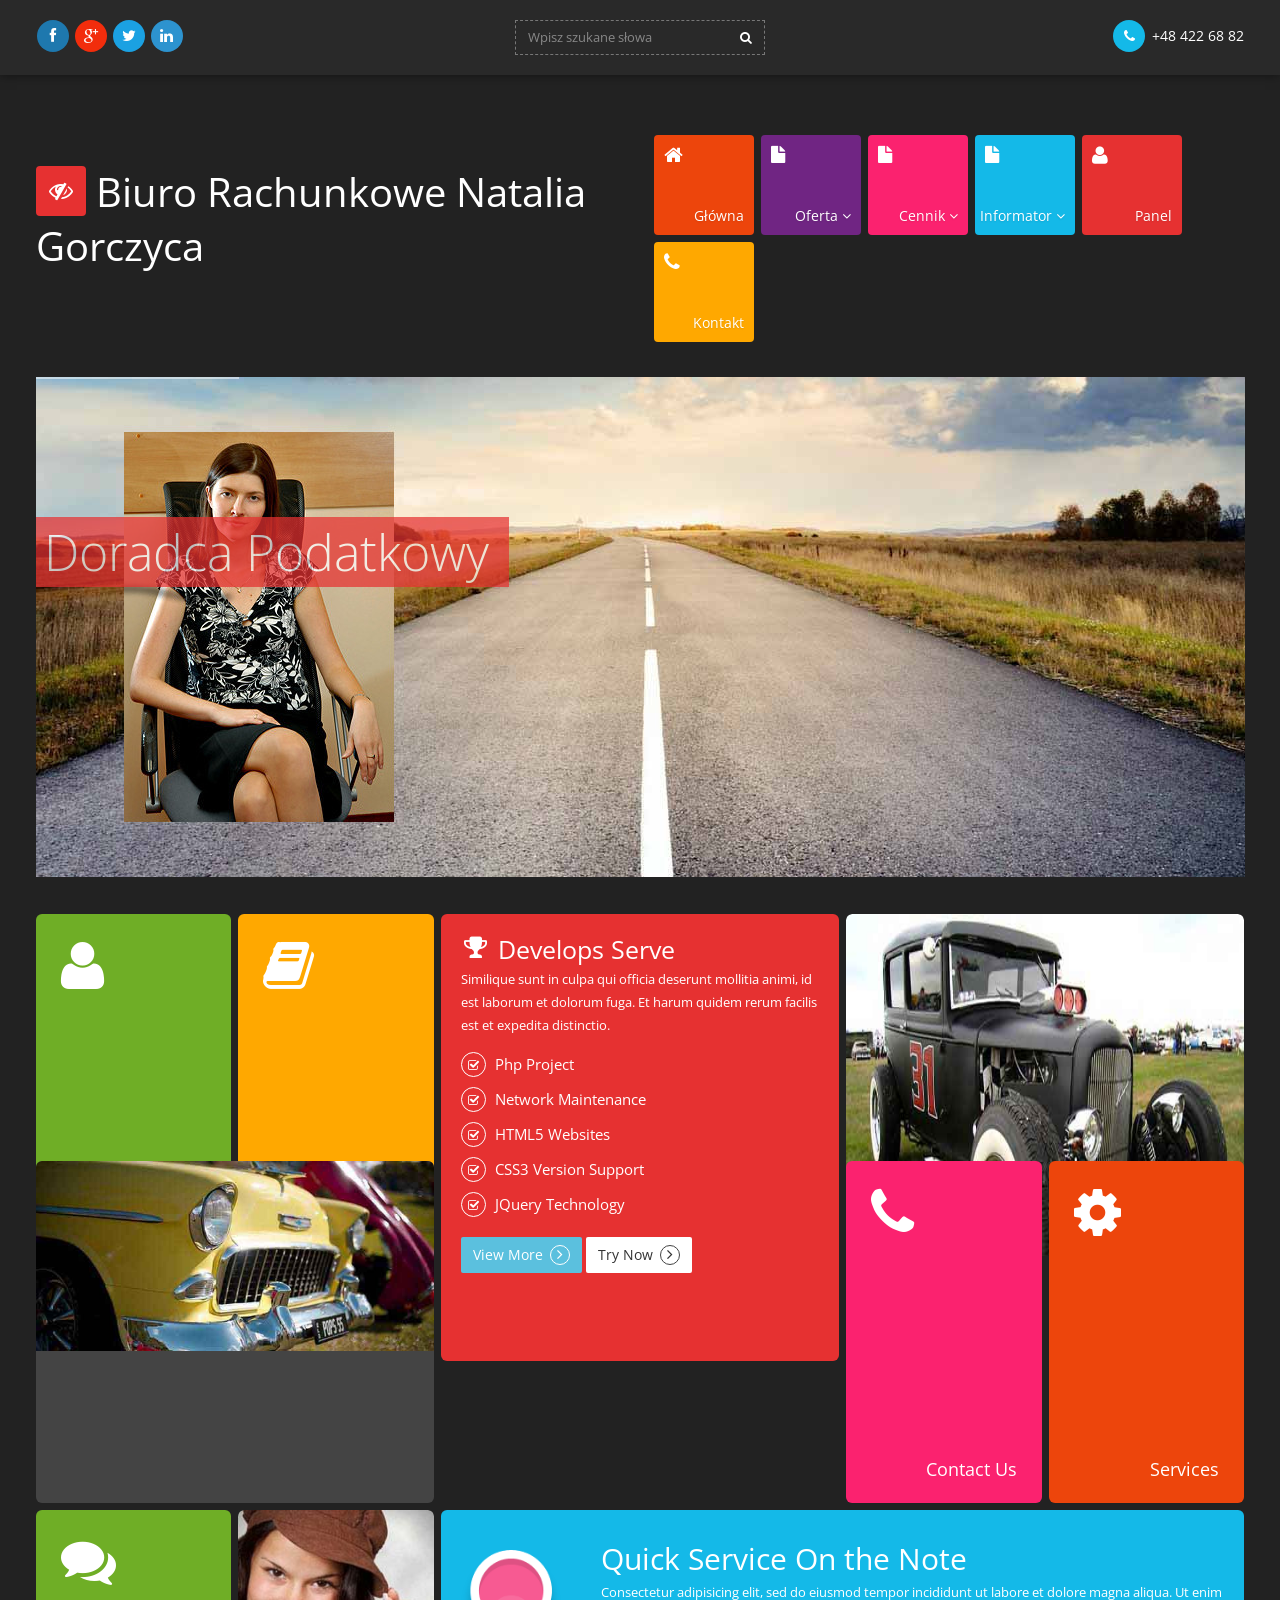
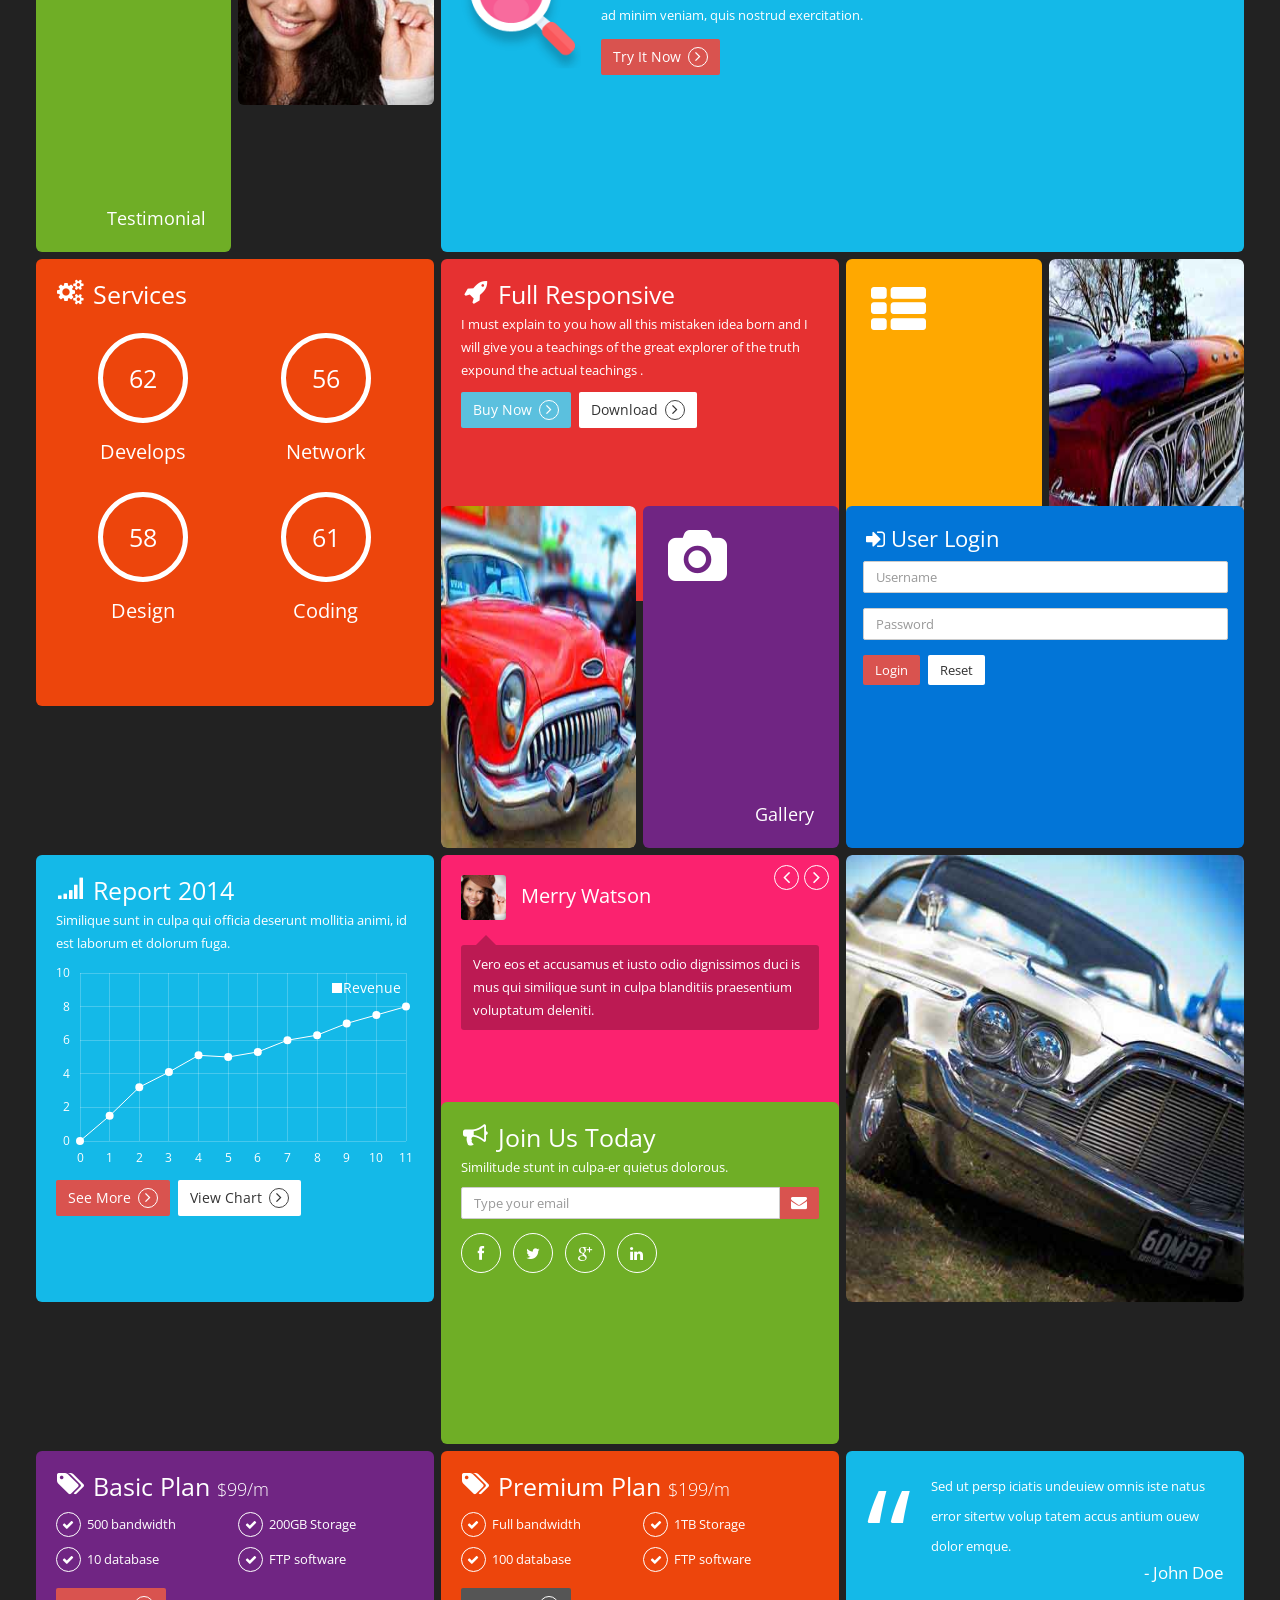
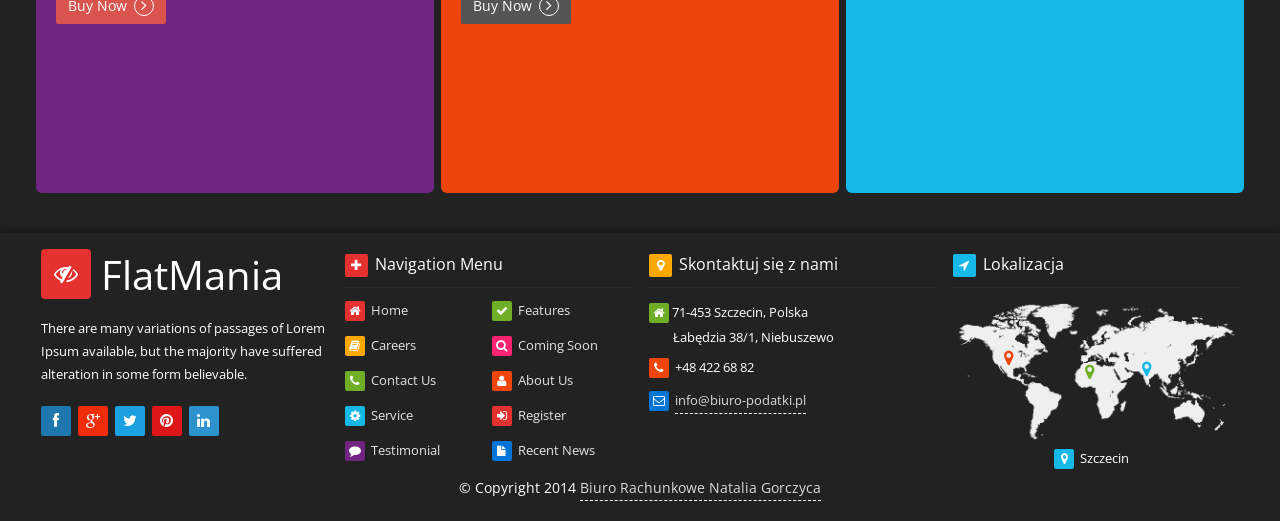
==== index.kazik-stary.html @ 7e6e6383 "Strona główna podejście II" ====
<!DOCTYPE html>
<html>
  <head>
    <!-- Title here -->
    <title>Biuro Rachunkowe Szczecin Natalia Gorczyca</title>

    <meta charset="utf-8" />

    <!-- Description, Keywords and Author -->
    <meta name="description" content="Your description">
    <meta name="keywords" content="Your,Keywords">
    <meta name="author" content="www.xemantic.com">

    <meta name="viewport" content="width=device-width, initial-scale=1.0">

    <!-- Styles -->
    <!-- Bootstrap CSS -->
    <link href="css/bootstrap.min.css" rel="stylesheet">
    <!-- Animate CSS -->
    <link href="css/animate.min.css" rel="stylesheet">
    <!-- SLIDER REVOLUTION 4.x CSS SETTINGS -->
    <link href="css/settings.css" rel="stylesheet">
    <!--[if IE ]><link rel="stylesheet" href="css/settings-ie8.css"><![endif]-->
    <!-- Portfolio CSS -->
    <link href="css/prettyPhoto.css" rel="stylesheet">
    <!-- Countdown CSS -->
    <link href="css/jquery.countdown.css" rel="stylesheet">
    <!-- Font awesome CSS -->
    <link href="css/font-awesome.min.css" rel="stylesheet">		
    <!-- Custom CSS -->
    <link href="css/style.css" rel="stylesheet">
    <!--[if IE]><link rel="stylesheet" href="css/ie-style.css"><![endif]-->
    
    <!-- Favicon -->
    <link rel="shortcut icon" href="#">
  </head>

  <body>
		
		<!-- Body Wrapper -->
		<div class="wrapper white">
		
			<!-- Header Start -->
			<div class="header">
				<!-- Header Information -->
				<div class="header-info">
					<div class="container">
						<div class="row">
							<div class="col-md-4 col-sm-4">
								<!-- Social Media -->
								<div class="social">
									<a href="#" class="facebook"><i class="fa fa-facebook"></i></a>
									<a href="#" class="google-plus"><i class="fa fa-google-plus"></i></a>
									<a href="#" class="twitter"><i class="fa fa-twitter"></i></a>
									<a href="#" class="linkedin"><i class="fa fa-linkedin"></i></a>
								</div>
							</div>
							<div class="col-md-4 col-sm-4">
								<!-- Search Box -->
								<div class="search">
									<form>
										<div class="input-group">
											<input type="text" class="form-control" placeholder="Wpisz szukane słowa">
											<span class="input-group-btn">
												<button class="btn" type="button"><i class="fa fa-search"></i></button>
											</span>
										</div>
									</form>
								</div>
							</div>
							<div class="col-md-4 col-sm-4">
								<!-- Contact Info -->
								<div class="contact-info">
									<span><i class="fa fa-phone br-lblue"></i> <strong>+48 422 68 82</strong></span>
								</div>
							</div>
						</div>
					</div>
				</div>
				<!-- Header Navigation -->
				<div class="header-navigation">
					<div class="container">
						<div class="row">
							<div class="col-md-6">
								<!-- Logo -->
								<div class="logo">
									<!-- Heading -->
									<h1><a href="index.html"><i class="fa fa-eye-slash br-red"></i> Biuro Rachunkowe Natalia Gorczyca</a></h1>
								</div>
							</div>
							<div class="col-md-6">
								<!-- Bootstrap Navbar -->
								<nav class="navbar navbar-default" role="navigation">
									<!-- Brand and toggle get grouped for better mobile display -->
									<div class="navbar-header">
										<button type="button" class="navbar-toggle br-orange" data-toggle="collapse" data-target="#bs-example-navbar-collapse-1">
											<span class="sr-only">Przełącz nawigację</span>
											<span class="icon-bar"></span>
											<span class="icon-bar"></span>
											<span class="icon-bar"></span>
										</button>
									</div>
									<!-- Collect the nav links, forms, and other content for toggling -->
									<div class="collapse navbar-collapse" id="bs-example-navbar-collapse-1">
										<ul class="nav navbar-nav navbar-right">
											<li>
												<a href="index.html" class="br-orange">
													<!-- Link Icon -->
													<i class="fa fa-home link-icon"></i>
													<!-- Link Title -->
													<span class="link-title">Główna</span>
												</a>
											</li>
											<li class="dropdown">
												<a href="#" class="dropdown-toggle br-purple" data-toggle="dropdown">
													<!-- Link Icon -->
													<i class="fa fa-file link-icon"></i>
													<!-- Link Title -->
													<span class="link-title">Oferta <b class="fa fa-angle-down"></b></span> 
												</a>
												<ul class="dropdown-menu dropdown-sm">
													<li>
														<div class="row">
															<div class="col-md-6">
																<div class="col-inner col-disable">
																	<h4 class="br-orange"><i class="fa fa-share heading-icon"></i> Suffered Inaltera</h4>
																	<p>There are many variations of box passages of Lorem Ipsum blackly available, but the majority have non suffered in alteration in some one form, by injected humour, or book randomised even slightly forms believable.</p>
																</div>
															</div>
															<div class="col-md-6">
																<div class="col-inner">
																	<ul class="list-unstyled">
																		<li><a href="error.html"><i class="fa fa-arrow-right dd-link-icon"></i> 404 Error</a></li>
																		<li><a href="coming-soon.html"><i class="fa fa-arrow-right dd-link-icon"></i> Coming Soon</a></li>
																		<li><a href="feature.html"><i class="fa fa-arrow-right dd-link-icon"></i> Features</a></li>
																		<li><a href="gallery.html"><i class="fa fa-arrow-right dd-link-icon"></i> Gallery</a></li>
																		<li><a href="login.html"><i class="fa fa-arrow-right dd-link-icon"></i> Login</a></li>
																		<li><a href="login.html"><i class="fa fa-arrow-right dd-link-icon"></i> Register</a></li>
																	</ul>
																</div>
															</div>
														</div>
													</li>
												</ul>
											</li>
											<li class="dropdown">
												<a href="#" class="dropdown-toggle br-pink" data-toggle="dropdown">
													<!-- Link Icon -->
													<i class="fa fa-file link-icon"></i>
													<!-- Link Title -->
													<span class="link-title">Cennik <b class="fa fa-angle-down"></b></span> 
												</a>
												<ul class="dropdown-menu dropdown-default">
													<li><a href="careers.html"><i class="fa fa-arrow-right dd-link-icon lblue"></i> Careers</a></li>
													<li><a href="faq.html"><i class="fa fa-arrow-right dd-link-icon lblue"></i> Faq</a></li>
													<li><a href="resume.html"><i class="fa fa-arrow-right dd-link-icon lblue"></i> Resume</a></li>
													<li><a href="landing-page.html"><i class="fa fa-arrow-right dd-link-icon lblue"></i> Landing Page</a></li>
													<li><a href="index-column.html"><i class="fa fa-arrow-right dd-link-icon lblue"></i> Column Index</a></li>
													<li><a href="service.html"><i class="fa fa-arrow-right dd-link-icon lblue"></i> Service</a></li>
													<li><a href="sitemap.html"><i class="fa fa-arrow-right dd-link-icon lblue"></i> Site Map</a></li>
													<li><a href="time-line.html"><i class="fa fa-arrow-right dd-link-icon lblue"></i> Time Line</a></li>
												</ul>
											</li>
											<li class="dropdown">
												<a href="#" class="dropdown-toggle br-lblue" data-toggle="dropdown">
													<!-- Link Icon -->
													<i class="fa fa-file link-icon"></i>
													<!-- Link Title -->
													<span class="link-title">Informator <b class="fa fa-angle-down"></b></span> 
												</a>
												<ul class="dropdown-menu dropdown-md">
													<li>
														<div class="row">
															<div class="col-md-4">
																<div class="col-inner col-disable">
																	<!-- Heading -->
																	<h4 class="br-green"><i class="fa fa-filter heading-icon"></i> Varsa Oukes</h4>
																	<!-- Paragraph -->
																	<p>At vero eos et accusamus et iusto odio dignissimos ducimus qui app blanditiis praesentium voluptatum deleniti atque corrupti quos pain dolores et quas molesti as excet pturi sint occaecati cupiditate non provident.</p>
																</div>
															</div>
															<div class="col-md-4">
																<div class="col-inner col-disable">
																	<!-- Heading -->
																	<h4 class="br-yellow"><i class="fa fa-ticket heading-icon"></i> Slightly Belie</h4>
																	<!-- Image -->
																	<img src="img/w2.jpg" class="img-responsive" alt="" />
																	<!-- Paragraph -->
																	<p>Lorem Ipsum available, but the cool majority have suffered altevable.</p>
																	<!-- View Next Button -->
																	<div class="view-button">
																		<a href="#" class="btn btn-danger btn-sm">View More <i class="fa fa-angle-right"></i></a>
																	</div>
																</div>
															</div>
															<div class="col-md-4">
																<div class="col-inner">
																	<ul class="list-unstyled">
																		<li><a href="blog.html"><i class="fa fa-arrow-right dd-link-icon"></i> Blog</a></li>
																		<li><a href="blog-single.html"><i class="fa fa-arrow-right dd-link-icon"></i> Single Blog</a></li>
																		<li><a href="portfolio.html"><i class="fa fa-arrow-right dd-link-icon"></i> Portfolio</a></li>
																		<li><a href="pricing.html"><i class="fa fa-arrow-right dd-link-icon"></i> Pricing</a></li>
																		<li><a href="product.html"><i class="fa fa-arrow-right dd-link-icon"></i> Products</a></li>
																		<li><a href="testimonial.html"><i class="fa fa-arrow-right dd-link-icon"></i> Testimonial</a></li>
																	</ul>
																</div>
															</div>
														</div>
													</li>
												</ul>
											</li>
											<li>
												<a href="aboutus.html" class="br-red">
													<!-- Link Icon -->
													<i class="fa fa-user link-icon"></i>
													<!-- Link Title -->
													<span class="link-title">Panel</span>
												</a>
											</li>
											<li>
												<a href="contact.html" class="br-yellow">
													<!-- Link Icon -->
													<i class="fa fa-phone link-icon"></i>
													<!-- Link Title -->
													<span class="link-title">Kontakt</span>
												</a>
											</li>
										</ul>
									</div><!-- /.navbar-collapse -->
								</nav>
							</div>
						</div>
					</div>
				</div>
			</div>
			<!-- Header End -->
			
			<!-- Slider Start -->
			
			<div class="container">
				<!--
				#################################
					- THEMEPUNCH BANNER -
				#################################
				-->
				<div class="tp-banner-container">
					<div class="tp-banner" >
						<ul>
							<!-- SLIDE  -->
							<li data-transition="zoomout" data-slotamount="7" data-masterspeed="1000" >
								<!-- MAIN IMAGE -->
								<img src="img/slider/slide1a.jpg"  alt="darkblurbg"  data-bgfit="cover" data-bgposition="left top" data-bgrepeat="no-repeat">
								<!-- LAYERS -->
								<!-- LAYERS NR. 1 // -->
								<div class="tp-caption lfl largegreenbg br-red"
									data-x="50"
									data-y="140"
									data-speed="1500"
									data-start="1200"
									data-easing="Power4.easeOut"
									data-endspeed="300"
									data-endeasing="Linear.easeNone"
									data-captionhidden="off">Doradca Podatkowy
								</div>	
								<!-- LAYERS NR. 2 -->
								<div class="tp-caption skewfromleft medium_text paragraph"
									data-x="50"
									data-y="240"
									data-speed="800"
									data-start="1800"
									data-easing="Power4.easeOut"
									data-endspeed="400"
									data-endeasing="Power4.easeOut"
									data-captionhidden="off">
                                  Witam! Nazywam się Natalia Gorczyca i jestem<br />
                                  właścicielką kancelarii. Zapraszam do<br />
                                  zapoznania się z naszymi usługami.
								</div>
								<!-- LAYERS NR. 3 // Slide Button -->
								<div class="tp-caption sfb"
									data-x="50"
									data-y="350"
									data-speed="1500"
									data-start="2600"
									data-easing="Power4.easeOut"
									data-endspeed="300"
									data-endeasing="Linear.easeNone"
									data-captionhidden="off"><a href="#" class="btn btn-info btn-lg btn-circle">Więcej <i class="fa fa-angle-right"></i></a>
								</div>
								<!-- LAYERS NR. 1 // Logo Image -->
								<div class="tp-caption skewfromright"
									data-x="600"
									data-y="bottom"
									data-speed="800"
									data-start="3600"
									data-easing="Power4.easeOut"
									data-endspeed="400"
									data-endeasing="Power4.easeOut"
									data-captionhidden="off"><img src="img/slider/s21.png" class="img-responsive" alt="" />
								</div>
							</li>
							<!-- SLIDE  -->
							<li data-transition="zoomout" data-slotamount="7" data-masterspeed="1500" >
								<!-- MAIN IMAGE -->
								<img src="img/slider/slide2.jpg"  alt="slidebg1"  data-bgfit="cover" data-bgposition="left top" data-bgrepeat="no-repeat">
								<!-- LAYERS -->
								<!-- LAYERS NR. 1 // Logo Image -->
								<div class="tp-caption lfl"
									data-x="130"
									data-y="center"
									data-speed="1500"
									data-start="1200"
									data-easing="Power4.easeOut"
									data-endspeed="300"
									data-endeasing="Linear.easeNone"
									data-captionhidden="off"><img src="img/slider/logo.png" class="img-responsive" alt="" />
								</div>
								<!-- LAYERS NR. 2 -->
								<div class="tp-caption lfr thinheadline_dark"
									data-x="500"
									data-y="120"
									data-speed="1500"
									data-start="2000"
									data-easing="Power4.easeOut"
									data-endspeed="300"
									data-endeasing="Linear.easeNone"
									data-captionhidden="off">Welcome To
								</div>
								<!-- LAYERS NR. 2.1 -->
								<div class="tp-caption lfr very_large_text"
									data-x="500"
									data-y="150"
									data-speed="1500"
									data-start="2300"
									data-easing="Power4.easeOut"
									data-endspeed="300"
									data-endeasing="Linear.easeNone"
									data-captionhidden="off">FlatMania
								</div>
								<!-- LAYERS NR. 3 -->
								<div class="tp-caption lfr medium_text paragraph"
									data-x="500"
									data-y="220"
									data-speed="1500"
									data-start="3000"
									data-easing="Power4.easeOut"
									data-endspeed="300"
									data-endeasing="Linear.easeNone"
									data-captionhidden="off">The Boxes Style Theme
								</div>
								<!-- LAYERS NR. 4 // Slide Button -->
								<div class="tp-caption lfr medium_text paragraph"
									data-x="500"
									data-y="250"
									data-speed="1500"
									data-start="3400"
									data-easing="Power4.easeOut"
									data-endspeed="300"
									data-endeasing="Linear.easeNone"
									data-captionhidden="off">You can customize the CSS <br />of your webpage.
								</div>
								<!-- LAYERS NR. 4.1 // Slide Button -->
								<div class="tp-caption sfb"
									data-x="500"
									data-y="325"
									data-speed="1500"
									data-start="4200"
									data-easing="Power4.easeOut"
									data-endspeed="300"
									data-endeasing="Linear.easeNone"
									data-captionhidden="off"><a href="#" class="btn btn-info btn-lg btn-circle">Download Now <i class="fa fa-angle-right"></i></a>
								</div>
							</li>
							<!-- SLIDE  -->
							<li data-transition="zoomout" data-slotamount="7" data-masterspeed="1500" >
								<!-- MAIN IMAGE -->
								<img src="img/slider/slide3.jpg"  alt="slidebg1"  data-bgfit="cover" data-bgposition="left top" data-bgrepeat="no-repeat">
								<!-- LAYERS NR. 1 -->
								<div class="tp-caption lfl"
									data-x="100"
									data-y="130"
									data-speed="800"
									data-start="1500"
									data-easing="Power4.easeOut"
									data-endspeed="300"
									data-endeasing="Linear.easeNone"
									data-captionhidden="off"><img src="img/slider/s31.png" class="img-responsive" alt="" />
								</div>
								<!-- LAYERS NR. 2 -->
								<div class="tp-caption lfl"
									data-x="0"
									data-y="252"
									data-speed="800"
									data-start="2100"
									data-easing="Power4.easeOut"
									data-endspeed="300"
									data-endeasing="Linear.easeNone"
									data-captionhidden="off"><img src="img/slider/s32.png" class="img-responsive" alt="" />
								</div>
								<!-- LAYERS NR. 3 -->
								<div class="tp-caption lfl"
									data-x="350"
									data-y="290"
									data-speed="800"
									data-start="2700"
									data-easing="Power4.easeOut"
									data-endspeed="300"
									data-endeasing="Linear.easeNone"
									data-captionhidden="off"><img src="img/slider/s33.png" class="img-responsive" alt="" />
								</div>
								<!-- LAYERS NR. 4 -->
								<div class="tp-caption lfl"
									data-x="250"
									data-y="309"
									data-speed="800"
									data-start="3300"
									data-easing="Power4.easeOut"
									data-endspeed="300"
									data-endeasing="Linear.easeNone"
									data-captionhidden="off"><img src="img/slider/s34.png" class="img-responsive" alt="" />
								</div>
								<!-- LAYERS NR. 5 // -->
								<div class="tp-caption lfr largegreenbg br-orange"
									data-x="right"
									data-hoffset="-10"
									data-y="140"
									data-speed="1500"
									data-start="4000"
									data-easing="Power4.easeOut"
									data-endspeed="300"
									data-endeasing="Linear.easeNone"
									data-captionhidden="off">Full Responsive
								</div>	
								<!-- LAYERS NR. 6 // -->
								<div class="tp-caption lfr modern_big_redbg br-green"
									data-x="right"
									data-hoffset="-10"
									data-y="220"
									data-speed="1500"
									data-start="4300"
									data-easing="Power4.easeOut"
									data-endspeed="300"
									data-endeasing="Linear.easeNone"
									data-captionhidden="off">Desktop
								</div>	
								<!-- LAYERS NR. 7 // -->
								<div class="tp-caption lfr modern_big_redbg br-yellow"
									data-x="right"
									data-hoffset="-10"
									data-y="270"
									data-speed="1500"
									data-start="4600"
									data-easing="Power4.easeOut"
									data-endspeed="300"
									data-endeasing="Linear.easeNone"
									data-captionhidden="off">Laptop & Tablet
								</div>
								<!-- LAYERS NR. 8 // -->
								<div class="tp-caption lfr modern_big_redbg br-blue"
									data-x="right"
									data-hoffset="-10"
									data-y="320"
									data-speed="1500"
									data-start="4900"
									data-easing="Power4.easeOut"
									data-endspeed="300"
									data-endeasing="Linear.easeNone"
									data-captionhidden="off">Smartphone & i-pad
								</div>
								<!-- LAYERS NR. 9 // -->
								<div class="tp-caption lfr modern_big_redbg br-purple"
									data-x="right"
									data-hoffset="-10"
									data-y="370"
									data-speed="1500"
									data-start="5200"
									data-easing="Power4.easeOut"
									data-endspeed="300"
									data-endeasing="Linear.easeNone"
									data-captionhidden="off">Mobile Phone
								</div>
							</li>
						</ul>
					</div>
				</div>
			</div>
			
			<!-- Slider End -->
			
			<!-- Box Wrapper -->
			<div class="box-wrapper">
				<div class="container">
					<!-- Box First Row -->
					<div class="row">
						<div class="col-md-4 col-sm-6">
							<div class="row">
								<div class="col-md-6 col-sm-6 col-xs-6">
									<!-- Box Outer Layer [ Box 1 ] -->
									<div class="box box-md br-green animated">
										<!-- Box Hover Effect -->
										<div class="box-hover box-hover-black">
											<!-- Hover Icon -->
											<span class="hover-icon">GO</span>
										</div>
										<!-- Box Link -->
										<a href="aboutus.html">
											<!-- Box Link Content -->
											<div class="box-content navigation">
												<!-- Box Icon -->
												<i class="fa fa-user"></i>
												<!-- Box Title -->
												<span class="box-title">About Us</span>
											</div>
										</a>
									</div>	
								</div>
								<div class="col-md-6 col-sm-6 col-xs-6">
									<!-- Box Outer Layer [ Box 2 ] -->
									<div class="box box-md br-yellow animated">
										<!-- Box Hover Effect -->
										<div class="box-hover box-hover-black">
											<!-- Hover Icon -->
											<span class="hover-icon">GO</span>
										</div>
										<!-- Box Link -->
										<a href="careers.html">
											<!-- Box Link Content -->
											<div class="box-content navigation">
												<!-- Box Icon -->
												<i class="fa fa-book"></i>
												<!-- Box Title -->
												<span class="box-title">Careers</span>
											</div>
										</a>
									</div>	
								</div>
							</div>
						</div>
						<div class="col-md-4 col-sm-6">
							<!-- Box Outer Layer [ Box 3 ] -->
							<div class="box box-lg br-red animated">
								<div class="box-content box-service box-default">
									<!-- Heading -->
									<h4><i class="fa fa-trophy"></i> Develops Serve</h4>
									<!-- Paragraph -->
									<p>Similique sunt in culpa qui officia deserunt mollitia animi, id est laborum et dolorum fuga. Et harum quidem rerum facilis est et expedita distinctio.</p>
									<!-- Box Service List -->
									<ul class="list-unstyled">
										<li><i class="fa fa-check-square-o"></i> Php Project</li>
										<li><i class="fa fa-check-square-o"></i> Network Maintenance</li>
										<li><i class="fa fa-check-square-o"></i> HTML5 Websites</li>
										<li><i class="fa fa-check-square-o"></i> CSS3 Version Support</li>
										<li><i class="fa fa-check-square-o"></i> JQuery Technology</li>
									</ul>
									<!-- View Button -->
									<div class="view-button">
										<a href="service.html" class="btn btn-info">View More <i class="fa fa-angle-right"></i></a>
									</div>
									<div class="view-button">
										<a href="#" class="btn btn-default">Try Now <i class="fa fa-angle-right"></i></a>
									</div>
								</div>
							</div>
						</div>
						<div class="col-md-4 col-sm-6">
							<!-- Box Outer Layer [ Box 4 ] -->
							<div class="box box-md pull-up-sm animated">
								<div class="box-content box-gallery padd-zero">
									<div class="img-details box-hover-black">
										<!-- Heading -->
										<h3>Old Fashion Car With Latest Engine</h3>
										<!-- Paragraph -->
										<p>On the other hand, we denounce with righteous in our power of choice isded and foresee the pain and trouble that are bound to ensue.</p>
										<!-- View Next Button -->
										<div class="view-button">
											<a href="portfolio.html" class="btn btn-danger">View More <i class="fa fa-angle-right"></i></a>
										</div>
									</div>
									<!-- Image -->
									<img src="img/nav1.jpg" class="img-responsive box-gallery-img" alt="" />
								</div>
							</div>
						</div>
					</div>
					<!-- Box Second Row -->
					<div class="row">
						<div class="col-md-4 col-sm-6">
							<!-- Box Outer Layer [ Box 5 ] -->
							<div class="box box-md br-black pull-up animated">
								<div class="pics" id="box-slider-one">
									<!-- Images -->
									<img src="img/w1.jpg" class="img-responsive" alt="" />
									<img src="img/w2.jpg" class="img-responsive" alt="" />
									<img src="img/w3.jpg" class="img-responsive" alt="" />
								</div>
							</div>
						</div>
						<!-- Offset for column gap -->
						<div class="col-md-4 col-sm-6 col-md-offset-4">
							<div class="row">
								<div class="col-md-6 col-sm-6 col-xs-6">
								<!-- Box Outer Layer [ Box 6 ] -->
									<div class="box box-md br-pink pull-up animated">
										<!-- Box Hover Effect -->
										<div class="box-hover box-hover-black">
											<!-- Hover Icon -->
											<span class="hover-icon">GO</span>
										</div>
										<!-- Box Link -->
										<a href="contact.html">
											<!-- Box Link Content -->
											<div class="box-content navigation">
												<!-- Box Icon -->
												<i class="fa fa-phone"></i>
												<!-- Box Title -->
												<span class="box-title">Contact Us</span>
											</div>
										</a>
									</div>
								</div>
								<div class="col-md-6 col-sm-6 col-xs-6">
								<!-- Box Outer Layer [ Box 7 ] -->
									<div class="box box-md br-orange pull-up animated">
										<!-- Box Hover Effect -->
										<div class="box-hover box-hover-black">
											<!-- Hover Icon -->
											<span class="hover-icon">GO</span>
										</div>
										<!-- Box Link -->
										<a href="service.html">
											<!-- Box Link Content -->
											<div class="box-content navigation">
												<!-- Box Icon -->
												<i class="fa fa-gear"></i>
												<!-- Box Title -->
												<span class="box-title">Services</span>
											</div>
										</a>
									</div>
								</div>
							</div>
						</div>
					</div>
					<!-- Box Third Row -->
					<div class="row">
						<div class="col-md-4 col-sm-6">
							<div class="row">
								<div class="col-md-6 col-sm-6 col-xs-6">
									<!-- Box Outer Layer [ Box 8 ] -->
									<div class="box box-md br-green animated">
										<!-- Box Hover Effect -->
										<div class="box-hover box-hover-black">
											<!-- Hover Icon -->
											<span class="hover-icon">GO</span>
										</div>
										<!-- Box Link -->
										<a href="testimonial.html">
											<!-- Box Link Content -->
											<div class="box-content navigation">
												<!-- Box Icon -->
												<i class="fa fa-comments"></i>
												<!-- Box Title -->
												<span class="box-title">Testimonial</span>
											</div>
										</a>
									</div>
								</div>
								<div class="col-md-6 col-sm-6 col-xs-6">
									<!-- Box Outer Layer [ Box 9 ] -->
									<div class="box box-md animated">
										<div class="box-content slide-up slide-down padd-zero box-team">
											<!-- Image -->
											<img src="img/user.jpg" class="img-responsive box-team-img" alt="" />
											<!-- Team Details -->
											<div class="box-team-details movetoup box-hover-black">
												<!-- Heading -->
												<h4>Merry Watson</h4>
												<span>PHP Developer</span>
												<!-- Social Media -->
												<div class="social">
													<a href="#" class="my-tooltip" title="" data-placement="top" data-original-title="facebook"><i class="fa fa-facebook"></i></a>
													<a href="#" class="my-tooltip" title="" data-placement="top" data-original-title="twitter"><i class="fa fa-twitter"></i></a>
													<a href="#" class="my-tooltip" title="" data-placement="top" data-original-title="google-plus"><i class="fa fa-google-plus"></i></a>
													<a href="#" class="my-tooltip" title="" data-placement="top" data-original-title="linkedin"><i class="fa fa-linkedin"></i></a>
												</div>
											</div>
										</div>
									</div>
								</div>
							</div>
						</div>
						<div class="col-md-8 col-sm-6">
							<!-- Box Outer Layer [ Box 10 ] -->
							<div class="box box-md br-lblue animated">
								<!-- Box CTA Block -->
								<div class="box-content box-cta">
									<!-- Flat Icon -->
									<img src="img/flat-icon/fi1.png" class="img-responsive" alt="" />
									<!-- Box CTA Info -->
									<div class="box-cta-info">
										<h4>Quick Service On the Note</h4>
										<p class="col-disable">Consectetur adipisicing elit, sed do eiusmod tempor incididunt ut labore et dolore magna aliqua. Ut enim ad minim veniam, quis nostrud exercitation.</p>
										<!-- View Next Button -->
										<div class="view-button">
											<a href="#" class="btn btn-danger">Try It Now <i class="fa fa-angle-right"></i></a>
										</div>
									</div>
									<div class="clearfix"></div>
								</div>
							</div>
						</div>
					</div>
					<!-- Box Fourth Row -->
					<div class="row">
						<div class="col-md-4 col-sm-6">
							<!-- Box Outer Layer [ Box 11 ] -->
							<div class="box box-lg br-orange animated">
								<div class="box-content box-service-counter box-default">
									<!-- Heading -->
									<h4><i class="fa fa-gears"></i> Services</h4>
									<div class="row">
										<div class="col-md-6 col-sm-6 col-xs-6">
											<!-- Service Counter Item -->
											<div class="service-item">
												<!-- Counter Number -->
												<span class="s-counter" data-from="0" data-to="195" data-speed="2500" data-refresh-interval="100"></span>
												<!-- Heading -->
												<h3>Develops</h3>
											</div>
										</div>
										<div class="col-md-6 col-sm-6 col-xs-6">
											<!-- Service Counter Item -->
											<div class="service-item">
												<!-- Counter Number -->
												<span class="s-counter" data-from="0" data-to="175" data-speed="2500" data-refresh-interval="100"></span>
												<!-- Heading -->
												<h3>Network</h3>
											</div>
										</div>
										<div class="col-md-6 col-sm-6 col-xs-6">
											<!-- Service Counter Item -->
											<div class="service-item">
												<!-- Counter Number -->
												<span class="s-counter" data-from="0" data-to="180" data-speed="2500" data-refresh-interval="100"></span>
												<!-- Heading -->
												<h3>Design</h3>
											</div>
										</div>
										<div class="col-md-6 col-sm-6 col-xs-6">
											<!-- Service Counter Item -->
											<div class="service-item">
												<!-- Counter Number -->
												<span class="s-counter" data-from="0" data-to="190" data-speed="2500" data-refresh-interval="100"></span>
												<!-- Heading -->
												<h3>Coding</h3>
											</div>
										</div>
									</div>
								</div>
							</div>
						</div>
						<div class="col-md-4 col-sm-6">
							<!-- Box Outer Layer [ Box 14 ] -->
							<div class="box box-md br-red animated">
								<div class="box-content box-feature box-default">
									<!-- Heading -->
									<h4><i class="fa fa-rocket"></i> Full Responsive</h4>
									<!-- Paragraph -->
									<p>I must explain to you how all this mistaken idea born and I will give you a teachings of the great explorer of the truth expound the actual teachings .</p>
									<!-- View Next Button -->
									<div class="view-button">
										<a href="#" class="btn btn-info">Buy Now <i class="fa fa-angle-right"></i></a>&nbsp;
										<a href="#" class="btn btn-default">Download <i class="fa fa-angle-right"></i></a>
									</div>
								</div>
							</div>
						</div>
						<div class="col-md-4 col-sm-6">
							<div class="row">
								<div class="col-md-6 col-sm-6 col-xs-6">
									<!-- Box Outer Layer [ Box 13 ] -->
									<div class="box box-md br-yellow animated">
										<!-- Box Hover Effect -->
										<div class="box-hover box-hover-black">
											<!-- Hover Icon -->
											<span class="hover-icon">GO</span>
										</div>
										<!-- Box Link -->
										<a href="pricing.html">
											<!-- Box Link Content -->
											<div class="box-content navigation">
												<!-- Box Icon -->
												<i class="fa fa-th-list"></i>
												<!-- Box Title -->
												<span class="box-title">Pricing</span>
											</div>
										</a>
									</div>
								</div>
								<div class="col-md-6 col-sm-6 col-xs-6">
									<!-- Box Outer Layer [ Box 12 ] -->
									<div class="box box-md animated">
										<div class="box-content slide-up box-gallery padd-zero">
											<!-- Image -->
											<img src="img/c1.jpg" class="img-responsive box-gallery-img" alt="" />
											<!-- Image Gallery Caption -->
											<div class="image-gallery-caption movetoup box-hover-black">
												<!-- Image Title / Heading -->
												<h4>FORD MUSTANG</h4>
											</div>
										</div>
									</div>
								</div>
							</div>
						</div>
					</div>
					<!-- Box Fifth Row -->
					<div class="row">
						<div class="col-md-4 col-sm-6 col-md-offset-4">
							<div class="row">
								<div class="col-md-6 col-sm-6 col-xs-6">
									<!-- Box Outer Layer [ Box 16 ] -->
									<div class="box box-md pull-up animated">
										<div class="box-content slide-down box-gallery padd-zero">
											<!-- Image -->
											<img src="img/c2.jpg" class="img-responsive box-gallery-img" alt="" />
											<!-- Image Gallery Caption -->
											<div class="image-gallery-caption movetodown box-hover-black">
												<!-- Image Title / Heading -->
												<h4>MWE MERCIDES</h4>
											</div>
										</div>
									</div>
								</div>
								<div class="col-md-6 col-sm-6 col-xs-6">
									<!-- Box Outer Layer [ Box 17 ] -->
									<div class="box box-md br-purple pull-up animated">
										<!-- Box Hover Effect -->
										<div class="box-hover box-hover-black">
											<!-- Hover Icon -->
											<span class="hover-icon">GO</span>
										</div>
										<!-- Box Link -->
										<a href="gallery.html">
											<!-- Box Link Content -->
											<div class="box-content navigation">
												<!-- Box Icon -->
												<i class="fa fa-camera"></i>
												<!-- Box Title -->
												<span class="box-title">Gallery</span>
											</div>
										</a>
									</div>
								</div>
							</div>
						</div>
						<div class="col-md-4 col-sm-6">
							<!-- Box Outer Layer [ Box 15 ] -->
							<div class="box box-md br-blue pull-up animated">
								<div class="box-content box-login">
									<!-- Heading -->
									<h4><i class="fa fa-sign-in"></i> User Login</h4>
									<!-- Sign in Form Start -->
									<form class="form-horizontal" role="form">
										<div class="form-group">
											<input type="text" class="form-control" id="username" placeholder="Username">
										</div>
										<div class="form-group">
											<input type="password" class="form-control" id="password" placeholder="Password">
										</div>
										<div class="form-group">
											<button type="submit" class="btn btn-danger">Login</button>&nbsp;
											<button type="reset" class="btn btn-default">Reset</button>
										</div>
									</form>
								</div>
							</div>
						</div>
					</div>
					<!-- Box Sixth Row -->
					<div class="row">
						<div class="col-md-4 col-sm-6">
							<!-- Box Outer Layer [ Box 18 ] -->
							<div class="box box-lg br-lblue animated">
								<div class="box-content box-chart box-default">
									<!-- Heading -->
									<h4><i class="fa fa-signal"></i> Report 2014</h4>
									<!-- Paragraph -->
									<p>Similique sunt in culpa qui officia deserunt mollitia animi, id est laborum et dolorum fuga.</p>
									<!-- Plot Chart -->
									<div class="plot-chart"></div>
									<!-- View Next Button -->
									<div class="view-button">
										<a href="feature.html" class="btn btn-danger">See More <i class="fa fa-angle-right"></i></a>
									</div>
									<div class="view-button">
										<a href="feature.html" class="btn btn-default">View Chart <i class="fa fa-angle-right"></i></a>
									</div>
								</div>
							</div>
						</div>
						<div class="col-md-4 col-sm-6">
							<!-- Box Outer Layer [ Box 19 ] -->
							<div class="box box-md br-pink animated">
								<div class="box-content padd-zero box-testimonial">
									<div id="carousel-example-generic-testimonial" class="carousel testimonial slide" data-ride="carousel">

										<!-- Wrapper for slides -->
										<div class="carousel-inner">
											<div class="item active">
												<img src="img/transparent-md.png" class="img-responsive item-back" alt="" />
												<div class="carousel-caption">
													<!-- Image -->
													<!-- Heading -->
													<h3><img src="img/user.jpg" class="img-responsive" alt="" />Merry Watson</h3>
													<blockquote>
														<p>Vero eos et accusamus et iusto odio dignissimos duci is mus qui similique sunt in culpa blanditiis praesentium voluptatum deleniti.</p>
													</blockquote>
												</div>
											</div>
											<div class="item">
												<img src="img/transparent-md.png" class="img-responsive item-back" alt="" />
												<div class="carousel-caption">
													<!-- Image -->
													<!-- Heading -->
													<h3><img src="img/user.jpg" class="img-responsive" alt="" />Jonny Walker</h3>
													<blockquote>
														<p>Vero eos et accusamus et iusto odio dignissimos duci is mus qui similique sunt in culpa blanditiis praesentium voluptatum deleniti.</p>
													</blockquote>
												</div>
											</div>
											<div class="item">
												<img src="img/transparent-md.png" class="img-responsive item-back" alt="" />
												<div class="carousel-caption">
													<!-- Image -->
													<!-- Heading -->
													<h3><img src="img/user.jpg" class="img-responsive" alt="" />Den Perkily</h3>
													<blockquote>
														<p>Vero eos et accusamus et iusto odio dignissimos duci is mus qui similique sunt in culpa blanditiis praesentium voluptatum deleniti.</p>
													</blockquote>
												</div>
											</div>
										</div>

										<!-- Controls -->	
										<a class="left c-control" href="#carousel-example-generic-testimonial" data-slide="prev">
											<span class="fa fa-angle-left"></span>
										</a>
										<a class="right c-control" href="#carousel-example-generic-testimonial" data-slide="next">
											<span class="fa fa-angle-right"></span>
										</a>
									</div>
								</div>
							</div>
						</div>
						<div class="col-md-4 col-sm-6">
							<!-- Box Outer Layer [ Box 20 ] -->
							<div class="box box-lg animated">
								<div class="box-content slide-up box-gallery padd-zero">
									<!-- Image -->
									<img src="img/c3.jpg" class="img-responsive box-gallery-img" alt="" />
									<!-- Image Gallery Caption -->
									<div class="image-gallery-caption movetoup box-hover-black">
										<!-- Image Title / Heading -->
										<h4>Golden Kodak</h4>
										<p>At vero eos et accusamus et iusto odio dignissimos ducimus qui blanditiis praesentium voluptatum deleniti atque corrupti quos dolores et quas ctio.</p>
										<a href="portfolio.html" class="btn btn-danger">View more <i class="fa fa-angle-right"></i></a>
									</div>
								</div>
							</div>
						</div>
					</div>
					<!-- Box Seventh Row -->
					<div class="row">
						<div class="col-md-4 col-sm-6 col-md-offset-4">
							<!-- Box Outer Layer [ Box 21 ] -->
							<div class="box box-md br-green pull-up pull-up-sm animated">
								<div class="box-content box-subscribe box-default">
									<!-- Heading -->
									<h4><i class="fa fa-bullhorn"></i> Join Us Today</h4>
									<!-- Paragraph -->
									<p>Similitude stunt in culpa-er quietus dolorous.</p>
									<!-- Subscribe Form -->
									<form>
										<div class="input-group">
											<!-- form input -->
											<input type="text" class="form-control" placeholder="Type your email">
											<span class="input-group-btn">
												<!-- join button -->
												<button class="btn btn-danger" type="button"><i class="fa fa-envelope"></i></button>
											</span>
										</div>
									</form>
									<!-- Social Media -->
									<div class="social">
										<a href="#" class="my-tooltip" data-placement="right" data-original-title="facebook" ><i class="fa fa-facebook"></i></a>
										<a href="#" class="my-tooltip" data-placement="right" data-original-title="twitter" ><i class="fa fa-twitter"></i></a>
										<a href="#" class="my-tooltip" data-placement="right" data-original-title="google-plus" ><i class="fa fa-google-plus"></i></a>
										<a href="#" class="my-tooltip" data-placement="right" data-original-title="linkedin"><i class="fa fa-linkedin"></i></a>
									</div>
								</div>
							</div>
						</div>
					</div>
					<!-- Box Eight Row -->
					<div class="row">
						<div class="col-md-4 col-sm-6">
							<!-- Box Outer Layer [ Box 22 ] -->
							<div class="box box-md br-purple animated">
								<div class="box-content box-pricing box-default">
									<!-- Heading -->
									<h4><i class="fa fa-tags"></i> Basic Plan <span class="price">$99/m</span></h4>
									<!-- Plan Details -->
									<div class="pricing-details">
										<div class="row">
											<div class="col-md-6 col-sm-6 col-xs-6">
												<ul class="list-unstyled">
													<li><i class="fa fa-check"></i> 500 bandwidth</li>
													<li><i class="fa fa-check"></i> 10 database</li>
												</ul>
											</div>
											<div class="col-md-6 col-sm-6 col-xs-6">
												<ul class="list-unstyled">
													<li><i class="fa fa-check"></i> 200GB Storage</li>
													<li><i class="fa fa-check"></i> FTP software</li>
												</ul>
											</div>
										</div>
									</div>
									<!-- View Button -->
									<div class="view-button">
										<a href="#" class="btn btn-danger">Buy Now <i class="fa fa-angle-right"></i></a>
									</div>
								</div>
							</div>
						</div>
						<div class="col-md-4 col-sm-6">
							<!-- Box Outer Layer [ Box 22 ] -->
							<div class="box box-md br-orange animated">
								<div class="box-content box-pricing box-default">
									<!-- Heading -->
									<h4><i class="fa fa-tags"></i> Premium Plan <span class="price">$199/m</span></h4>
									<!-- Plan Details -->
									<div class="pricing-details">
										<div class="row">
											<div class="col-md-6 col-sm-6 col-xs-6">
												<ul class="list-unstyled">
													<li><i class="fa fa-check"></i> Full bandwidth</li>
													<li><i class="fa fa-check"></i> 100 database</li>
												</ul>
											</div>
											<div class="col-md-6 col-sm-6 col-xs-6">
												<ul class="list-unstyled">
													<li><i class="fa fa-check"></i> 1TB Storage</li>
													<li><i class="fa fa-check"></i> FTP software</li>
												</ul>
											</div>
										</div>
									</div>
									<!-- View Button -->
									<div class="view-button">
										<a href="#" class="btn btn-black">Buy Now <i class="fa fa-angle-right"></i></a>
									</div>
								</div>
							</div>
						</div>
						<div class="col-md-4 col-sm-6">
							<!-- Box Outer Layer [ Box 23 ] -->
							<div class="box box-md br-lblue animated">
								<div class="box-content box-quote">
									<!-- Quotes -->
									<span class="box-quote-icon">&#8220;</span>
									<!-- Paragraph -->
									<p>Sed ut persp iciatis undeuiew omnis iste natus error sitertw volup tatem accus antium ouew dolor emque.</p>
									<span class="meta pull-right">- John Doe</span>
									<div class="clearfix"></div>
								</div>
							</div>
						</div>
					</div>
				</div>
			</div>
			
			<!-- Footer Start -->
			
			<div class="footer">
				<div class="container">
					<div class="row">
						<div class="col-md-3 col-sm-6">
							<!-- Footer Widget -->
							<div class="footer-widget">
								<!-- Logo Icon -->
								<!-- Heading -->
								<h2><a href="index.html"><i class="fa fa-eye-slash logo-icon br-red"></i> FlatMania</a></h2>
								<!-- Paragraph -->
								<p>There are many variations of passages of Lorem Ipsum available, but the majority have suffered alteration in some form believable.</p>
								<!-- Social Media -->
								<div class="social">
									<a href="#" class="facebook"><i class="fa fa-facebook"></i></a>
									<a href="#" class="google-plus"><i class="fa fa-google-plus"></i></a>
									<a href="#" class="twitter"><i class="fa fa-twitter"></i></a>
									<a href="#" class="pinterest"><i class="fa fa-pinterest"></i></a>
									<a href="#" class="linkedin"><i class="fa fa-linkedin"></i></a>
								</div>
							</div>
						</div>
						<div class="col-md-3 col-sm-6">
							<!-- Footer Widget -->
							<div class="footer-widget">
								<!-- Heading -->
								<h5><i class="fa fa-plus br-red"></i> Navigation Menu</h5>
								<div class="row">
									<div class="col-md-6 col-sm-6 col-xs-6">
										<!-- Menu Icons link -->
										<ul class="list-unstyled">
											<li><a href="#"><i class="fa fa-home br-red"></i> Home</a></li>
											<li><a href="#"><i class="fa fa-book br-yellow"></i> Careers</a></li>
											<li><a href="#"><i class="fa fa-phone br-green"></i> Contact Us</a></li>
											<li><a href="#"><i class="fa fa-gear br-lblue"></i> Service</a></li>
											<li><a href="#"><i class="fa fa-comment br-purple"></i> Testimonial</a></li>
										</ul>
									</div>
									<div class="col-md-6 col-sm-6 col-xs-6">
										<!-- Menu Icons link -->
										<ul class="list-unstyled">
											<li><a href="#"><i class="fa fa-check br-green"></i> Features</a></li>
											<li><a href="#"><i class="fa fa-search br-pink"></i> Coming Soon</a></li>
											<li><a href="#"><i class="fa fa-user br-orange"></i> About Us</a></li>
											<li><a href="#"><i class="fa fa-sign-in br-red"></i> Register</a></li>
											<li><a href="#"><i class="fa fa-file br-blue"></i> Recent News</a></li>
										</ul>
									</div>
								</div>
							</div>
						</div>
						<div class="clearfix visible-sm"></div>
						<div class="col-md-3 col-sm-6">
							<!-- Footer Widget -->
							<div class="footer-widget">
								<!-- Heading -->
								<h5><i class="fa fa-map-marker br-yellow"></i> Skontaktuj się z nami</h5>
								<address>
									<i class="fa fa-home br-green"></i>71-453 Szczecin, Polska<br />
                                    &nbsp; &nbsp; &nbsp; &nbsp; Łabędzia 38/1, Niebuszewo<br />
									<span><i class="fa fa-phone br-orange"></i> +48 422 68 82</span>
									<span><i class="fa fa-envelope-o br-blue"></i> <a href="#">info@biuro-podatki.pl</a></span>
								</address>
							</div>
						</div>
						<div class="col-md-3 col-sm-6">
							<!-- Footer Widget -->
							<div class="footer-widget">
								<!-- Heading -->
								<h5><i class="fa fa-location-arrow br-lblue"></i> Lokalizacja</h5>
								<!-- Google Map -->
								<div class="map">
									<!-- Image -->
									<img src="img/map.png" class="img-responsive" alt="" />
									<!-- Map Marker -->
									<i class="fa fa-map-marker marker india lblue"></i>
									<i class="fa fa-map-marker marker usa orange"></i>
									<i class="fa fa-map-marker marker africa green"></i>
								</div>
								<span class="location-name">
									<i class="fa fa-map-marker br-lblue"></i> Szczecin &nbsp;&nbsp;
								</span>
							</div>
						</div>
					</div>
					<!-- Footer Copyright -->
					<div class="footer-copyright">
						<p>&copy; Copyright 2014 <a href="#">Biuro Rachunkowe Natalia Gorczyca</a></p>
					</div>
				</div>
			</div>
			
			<!-- Footer End -->
			
		</div>
		<!-- Footer End -->
		
		<!-- Scroll to top -->
		<span class="totop"><a href="#"><i class="fa fa-angle-up"></i></a></span>
		

		
		
		
		<!-- Javascript files -->
		<!-- jQuery -->
		<script src="js/jquery.js"></script>
		<!-- Bootstrap JS -->
		<script src="js/bootstrap.min.js"></script>
		<!-- SLIDER REVOLUTION 4.x SCRIPTS  -->
		<script type="text/javascript" src="js/jquery.themepunch.plugins.min.js"></script>
		<script type="text/javascript" src="js/jquery.themepunch.revolution.min.js"></script>
		<!-- Masonry JS -->
		<script src="js/masonry.pkgd.min.js"></script>
		<script src="js/imagesloaded.pkgd.min.js"></script>
		<!-- Cycle JS -->
		<script type="text/javascript" src="js/jquery.cycle.all.js"></script>
		<!-- jQuery flot -->
		<!--[if lte IE 8]><script language="javascript" type="text/javascript" src="js/excanvas.min.js"></script><![endif]-->
		<script src="js/jquery.flot.min.js"></script>     
		<script src="js/jquery.flot.resize.min.js"></script>
		<!-- Count To JS  -->
		<script src="js/jquery.countTo.js"></script>
		<!-- jQuery way points -->
		<script src="js/waypoints.min.js"></script>
		<!-- jQuery prettyPhoto & Isotope -->
		<script src="js/jquery.prettyPhoto.js"></script>
		<script src="js/isotope.js"></script>
		<!-- Jquery for Countdown  -->
		<script type="text/javascript" src="js/jquery.countdown.min.js"></script>
		<!-- Respond JS for IE8 -->
		<script src="js/respond.min.js"></script>
		<!-- HTML5 Support for IE -->
		<script src="js/html5shiv.js"></script>
		<!-- Custom JS -->
		<script src="js/custom.js"></script>
		<!-- This Page JavaScript -->
		<script type="text/javascript" >
		
			// SLIDER REVOLUTION Java Script
				jQuery(document).ready(function() {
					   jQuery('.tp-banner').revolution(
						{
							delay:9000,
							startheight:500,
							
							hideThumbs:10,
							
							navigationType:"none",	
							
							
							hideArrowsOnMobile:"on",
							
							touchenabled:"on",
							onHoverStop:"on",
							
							navOffsetHorizontal:0,
							navOffsetVertical:20,
							
							stopAtSlide:-1,
							stopAfterLoops:-1,

							shadow:0,
							
							fullWidth:"on",
							fullScreen:"off"
						});
				});
			
			// Cycle Slide Js 
			
				$('#box-slider-one').cycle({ 
					fx:    'uncover',  
					speed:    200, 
					timeout:  2500 
				});
			
			/* ******************************************** */
			/* plot js */
			/* *************************************** */  
					
				$(function() {
					/* Chart data #1 */
					var d1 = [[0, 0], [1, 1.5], [2, 3.2], [3, 4.1],[4, 5.1], [5, 5], [6, 5.3], [7, 6],[8, 6.3], [9, 7], [10, 7.5], [11, 8]];

					var options = {
						series: {
						  lines: {
							 show: true, fill: false, lineWidth:1
						  },
						  points: {
							 show: true, fill: true, lineWidth:2, radius:3, fillColor: "#fff"
						  },
						  shadowSize: 0
					   },
						colors :["#fff"],
					   grid: {
						  hoverable: true, color: "#fff", backgroundColor:null ,borderWidth:0, borderColor:"#fff", labelMargin:10
					   },
					   xaxis: {
						  ticks: 10,
						  font: {
								size: 12,
								color: ["#fff"]
							}
					   },
					   yaxis: {
						  ticks: 5,
						  font: {
								size: 12,
								color: ["#fff"]
							}
					   }, 
					   legend: {
						  backgroundOpacity:0,
						  noColumns:2,
						  labelBoxBorderColor: null
					   }
					};
					
					$("<div id='tooltip'></div>").css({
						position: "absolute",
						display: "none",
						"border-radius":"1px",
						padding: "4px 5px",
						color:"#999",
						"font-size":"11px",
						"background-color": "#fff",
						"border":"1px solid #ccc",
						"z-index": "20"
					}).appendTo("body");

					$(".plot-chart").bind("plothover", function (event, pos, item) {
							if (item) {
								var x = item.datapoint[0].toFixed(2),
									y = item.datapoint[1].toFixed(2);

								$("#tooltip").html(x + ", " + y)
									.css({top: item.pageY+5, left: item.pageX+5})
									.fadeIn(200);
							} else {
								$("#tooltip").hide();
							}
					});

					$.plot(".plot-chart", [ {data: d1,  label: "Revenue"} ], options);
				});
				
			// Type your codde here
		</script>
	</body>	
</html>
---- css/settings.css ----
/*-----------------------------------------------------------------------------

	-	Revolution Slider 1.5.3 -

		Screen Stylesheet

version:   	2.1
date:      	09/18/11
last update: 06.12.2012
author:		themepunch
email:     	info@themepunch.com
website:   	http://www.themepunch.com
-----------------------------------------------------------------------------*/


/*-----------------------------------------------------------------------------

	-	Revolution Slider 2.0 Captions -

		Screen Stylesheet

version:   	1.4.5
date:      	09/18/11
last update: 06.12.2012
author:		themepunch
email:     	info@themepunch.com
website:   	http://www.themepunch.com
-----------------------------------------------------------------------------*/



/*************************
	-	CAPTIONS	-
**************************/

.tp-hide-revslider,.tp-caption.tp-hidden-caption	{	visibility:hidden !important; display:none !important;}


.tp-caption { z-index:1;}

.tp-caption-demo .tp-caption	{	position:relative !important; display:inline-block; margin-bottom:10px; margin-right:20px !important;}

.tp-caption.medium_grey {
position:absolute;
color:#fff;
text-shadow:0px 2px 5px rgba(0, 0, 0, 0.5);
font-weight:700;
font-size:20px;
line-height:20px;
font-family:Arial;
padding:2px 4px;
margin:0px;
border-width:0px;
border-style:none;
background-color:#888;
white-space:nowrap;
}

.tp-caption.small_text {
position:absolute;
color:#fff;
text-shadow:0px 2px 5px rgba(0, 0, 0, 0.5);
font-weight:700;
font-size:14px;
line-height:20px;
font-family:Arial;
margin:0px;
border-width:0px;
border-style:none;
white-space:nowrap;
}

.tp-caption.medium_text {
position:absolute;
color:#fff;
text-shadow:0px 2px 5px rgba(0, 0, 0, 0.5);
font-weight:700;
font-size:20px;
line-height:20px;
font-family:Arial;
margin:0px;
border-width:0px;
border-style:none;
white-space:nowrap;
}

.tp-caption.large_text {
position:absolute;
color:#fff;
text-shadow:0px 2px 5px rgba(0, 0, 0, 0.5);
font-weight:700;
font-size:40px;
line-height:40px;
font-family:Arial;
margin:0px;
border-width:0px;
border-style:none;
white-space:nowrap;
}

.tp-caption.very_large_text {
position:absolute;
color:#fff;
text-shadow:0px 2px 5px rgba(0, 0, 0, 0.5);
font-weight:700;
font-size:60px;
line-height:60px;
font-family:Arial;
margin:0px;
border-width:0px;
border-style:none;
white-space:nowrap;
letter-spacing:-2px;
}

.tp-caption.very_big_white {
position:absolute;
color:#fff;
text-shadow:none;
font-weight:800;
font-size:60px;
line-height:60px;
font-family:Arial;
margin:0px;
border-width:0px;
border-style:none;
white-space:nowrap;
padding:0px 4px;
padding-top:1px;
background-color:#000;
}

.tp-caption.very_big_black {
position:absolute;
color:#000;
text-shadow:none;
font-weight:700;
font-size:60px;
line-height:60px;
font-family:Arial;
margin:0px;
border-width:0px;
border-style:none;
white-space:nowrap;
padding:0px 4px;
padding-top:1px;
background-color:#fff;
}

.tp-caption.modern_medium_fat {
position:absolute;
color:#000;
text-shadow:none;
font-weight:800;
font-size:24px;
line-height:20px;
font-family:"Open Sans", sans-serif;
margin:0px;
border-width:0px;
border-style:none;
white-space:nowrap;
}

.tp-caption.modern_medium_fat_white {
position:absolute;
color:#fff;
text-shadow:none;
font-weight:800;
font-size:24px;
line-height:20px;
font-family:"Open Sans", sans-serif;
margin:0px;
border-width:0px;
border-style:none;
white-space:nowrap;
}

.tp-caption.modern_medium_light {
position:absolute;
color:#000;
text-shadow:none;
font-weight:300;
font-size:24px;
line-height:20px;
font-family:"Open Sans", sans-serif;
margin:0px;
border-width:0px;
border-style:none;
white-space:nowrap;
}

.tp-caption.modern_big_bluebg {
position:absolute;
color:#fff;
text-shadow:none;
font-weight:800;
font-size:30px;
line-height:36px;
font-family:"Open Sans", sans-serif;
padding:3px 10px;
margin:0px;
border-width:0px;
border-style:none;
background-color:#4e5b6c;
letter-spacing:0;
}

.tp-caption.modern_big_redbg {
position:absolute;
color:#fff;
text-shadow:none;
font-weight:300;
font-size:30px;
line-height:36px;
font-family:"Open Sans", sans-serif;
padding:3px 10px;
padding-top:1px;
margin:0px;
border-width:0px;
border-style:none;
background-color:#de543e;
letter-spacing:0;
}

.tp-caption.modern_small_text_dark {
position:absolute;
color:#555;
text-shadow:none;
font-size:14px;
line-height:22px;
font-family:Arial;
margin:0px;
border-width:0px;
border-style:none;
white-space:nowrap;
}

.tp-caption.boxshadow {
-moz-box-shadow:0px 0px 20px rgba(0, 0, 0, 0.5);
-webkit-box-shadow:0px 0px 20px rgba(0, 0, 0, 0.5);
box-shadow:0px 0px 20px rgba(0, 0, 0, 0.5);
}

.tp-caption.black {
color:#000;
text-shadow:none;
}

.tp-caption.noshadow {
text-shadow:none;
}

.tp-caption a {
color:#ff7302;
text-shadow:none;
-webkit-transition:all 0.2s ease-out;
-moz-transition:all 0.2s ease-out;
-o-transition:all 0.2s ease-out;
-ms-transition:all 0.2s ease-out;
}

.tp-caption a:hover {
color:#ffa902;
}

.tp-caption.thinheadline_dark {
position:absolute;
color:rgba(0,0,0,0.85);
text-shadow:none;
font-weight:300;
font-size:30px;
line-height:30px;
font-family:"Open Sans";
background-color:transparent;
}

.tp-caption.thintext_dark {
position:absolute;
color:rgba(0,0,0,0.85);
text-shadow:none;
font-weight:300;
font-size:16px;
line-height:26px;
font-family:"Open Sans";
background-color:transparent;
}

.tp-caption.largeblackbg {
position:absolute;
color:#fff;
text-shadow:none;
font-weight:300;
font-size:50px;
line-height:70px;
font-family:"Open Sans";
background-color:#000;
padding:0px 20px;
-webkit-border-radius:0px;
-moz-border-radius:0px;
border-radius:0px;
}

.tp-caption.largepinkbg {
position:absolute;
color:#fff;
text-shadow:none;
font-weight:300;
font-size:50px;
line-height:70px;
font-family:"Open Sans";
background-color:#db4360;
padding:0px 20px;
-webkit-border-radius:0px;
-moz-border-radius:0px;
border-radius:0px;
}

.tp-caption.largewhitebg {
position:absolute;
color:#000;
text-shadow:none;
font-weight:300;
font-size:50px;
line-height:70px;
font-family:"Open Sans";
background-color:#fff;
padding:0px 20px;
-webkit-border-radius:0px;
-moz-border-radius:0px;
border-radius:0px;
}

.tp-caption.largegreenbg {
position:absolute;
color:#fff;
text-shadow:none;
font-weight:300;
font-size:50px;
line-height:70px;
font-family:"Open Sans";
background-color:#67ae73;
padding:0px 20px;
-webkit-border-radius:0px;
-moz-border-radius:0px;
border-radius:0px;
}

.tp-caption.excerpt {
font-size:36px;
line-height:36px;
font-weight:700;
font-family:Arial;
color:#ffffff;
text-decoration:none;
background-color:rgba(0, 0, 0, 1);
text-shadow:none;
margin:0px;
letter-spacing:-1.5px;
padding:1px 4px 0px 4px;
width:150px;
white-space:normal !important;
height:auto;
border-width:0px;
border-color:rgb(255, 255, 255);
border-style:none;
}

.tp-caption.large_bold_grey {
font-size:60px;
line-height:60px;
font-weight:800;
font-family:"Open Sans";
color:rgb(102, 102, 102);
text-decoration:none;
background-color:transparent;
text-shadow:none;
margin:0px;
padding:1px 4px 0px;
border-width:0px;
border-color:rgb(255, 214, 88);
border-style:none;
}

.tp-caption.medium_thin_grey {
font-size:34px;
line-height:30px;
font-weight:300;
font-family:"Open Sans";
color:rgb(102, 102, 102);
text-decoration:none;
background-color:transparent;
padding:1px 4px 0px;
text-shadow:none;
margin:0px;
border-width:0px;
border-color:rgb(255, 214, 88);
border-style:none;
}

.tp-caption.small_thin_grey {
font-size:18px;
line-height:26px;
font-weight:300;
font-family:"Open Sans";
color:rgb(117, 117, 117);
text-decoration:none;
background-color:transparent;
padding:1px 4px 0px;
text-shadow:none;
margin:0px;
border-width:0px;
border-color:rgb(255, 214, 88);
border-style:none;
}

.tp-caption.lightgrey_divider {
text-decoration:none;
background-color:rgba(235, 235, 235, 1);
width:370px;
height:3px;
background-position:initial initial;
background-repeat:initial initial;
border-width:0px;
border-color:rgb(34, 34, 34);
border-style:none;
}

.tp-caption.large_bold_darkblue {
font-size:58px;
line-height:60px;
font-weight:800;
font-family:"Open Sans";
color:rgb(52, 73, 94);
text-decoration:none;
background-color:transparent;
border-width:0px;
border-color:rgb(255, 214, 88);
border-style:none;
}

.tp-caption.medium_bg_darkblue {
font-size:20px;
line-height:20px;
font-weight:800;
font-family:"Open Sans";
color:rgb(255, 255, 255);
text-decoration:none;
background-color:rgb(52, 73, 94);
padding:10px;
border-width:0px;
border-color:rgb(255, 214, 88);
border-style:none;
}

.tp-caption.medium_bold_red {
font-size:24px;
line-height:30px;
font-weight:800;
font-family:"Open Sans";
color:rgb(227, 58, 12);
text-decoration:none;
background-color:transparent;
padding:0px;
border-width:0px;
border-color:rgb(255, 214, 88);
border-style:none;
}

.tp-caption.medium_light_red {
font-size:21px;
line-height:26px;
font-weight:300;
font-family:"Open Sans";
color:rgb(227, 58, 12);
text-decoration:none;
background-color:transparent;
padding:0px;
border-width:0px;
border-color:rgb(255, 214, 88);
border-style:none;
}

.tp-caption.medium_bg_red {
font-size:20px;
line-height:20px;
font-weight:800;
font-family:"Open Sans";
color:rgb(255, 255, 255);
text-decoration:none;
background-color:rgb(227, 58, 12);
padding:10px;
border-width:0px;
border-color:rgb(255, 214, 88);
border-style:none;
}

.tp-caption.medium_bold_orange {
font-size:24px;
line-height:30px;
font-weight:800;
font-family:"Open Sans";
color:rgb(243, 156, 18);
text-decoration:none;
background-color:transparent;
border-width:0px;
border-color:rgb(255, 214, 88);
border-style:none;
}

.tp-caption.medium_bg_orange {
font-size:20px;
line-height:20px;
font-weight:800;
font-family:"Open Sans";
color:rgb(255, 255, 255);
text-decoration:none;
background-color:rgb(243, 156, 18);
padding:10px;
border-width:0px;
border-color:rgb(255, 214, 88);
border-style:none;
}

.tp-caption.grassfloor {
text-decoration:none;
background-color:rgba(160, 179, 151, 1);
width:4000px;
height:150px;
border-width:0px;
border-color:rgb(34, 34, 34);
border-style:none;
}

.tp-caption.large_bold_white {
font-size:58px;
line-height:60px;
font-weight:800;
font-family:"Open Sans";
color:rgb(255, 255, 255);
text-decoration:none;
background-color:transparent;
border-width:0px;
border-color:rgb(255, 214, 88);
border-style:none;
}

.tp-caption.medium_light_white {
font-size:30px;
line-height:36px;
font-weight:300;
font-family:"Open Sans";
color:rgb(255, 255, 255);
text-decoration:none;
background-color:transparent;
padding:0px;
border-width:0px;
border-color:rgb(255, 214, 88);
border-style:none;
}

.tp-caption.mediumlarge_light_white {
font-size:34px;
line-height:40px;
font-weight:300;
font-family:"Open Sans";
color:rgb(255, 255, 255);
text-decoration:none;
background-color:transparent;
padding:0px;
border-width:0px;
border-color:rgb(255, 214, 88);
border-style:none;
}

.tp-caption.mediumlarge_light_white_center {
font-size:34px;
line-height:40px;
font-weight:300;
font-family:"Open Sans";
color:#ffffff;
text-decoration:none;
background-color:transparent;
padding:0px 0px 0px 0px;
text-align:center;
border-width:0px;
border-color:rgb(255, 214, 88);
border-style:none;
}

.tp-caption.medium_bg_asbestos {
font-size:20px;
line-height:20px;
font-weight:800;
font-family:"Open Sans";
color:rgb(255, 255, 255);
text-decoration:none;
background-color:rgb(127, 140, 141);
padding:10px;
border-width:0px;
border-color:rgb(255, 214, 88);
border-style:none;
}

.tp-caption.medium_light_black {
font-size:30px;
line-height:36px;
font-weight:300;
font-family:"Open Sans";
color:rgb(0, 0, 0);
text-decoration:none;
background-color:transparent;
padding:0px;
border-width:0px;
border-color:rgb(255, 214, 88);
border-style:none;
}

.tp-caption.large_bold_black {
font-size:58px;
line-height:60px;
font-weight:800;
font-family:"Open Sans";
color:rgb(0, 0, 0);
text-decoration:none;
background-color:transparent;
border-width:0px;
border-color:rgb(255, 214, 88);
border-style:none;
}

.tp-caption.mediumlarge_light_darkblue {
font-size:34px;
line-height:40px;
font-weight:300;
font-family:"Open Sans";
color:rgb(52, 73, 94);
text-decoration:none;
background-color:transparent;
padding:0px;
border-width:0px;
border-color:rgb(255, 214, 88);
border-style:none;
}

.tp-caption.small_light_white {
font-size:17px;
line-height:28px;
font-weight:300;
font-family:"Open Sans";
color:rgb(255, 255, 255);
text-decoration:none;
background-color:transparent;
padding:0px;
border-width:0px;
border-color:rgb(255, 214, 88);
border-style:none;
}

.tp-caption.roundedimage {
border-width:0px;
border-color:rgb(34, 34, 34);
border-style:none;
}

.tp-caption.large_bg_black {
font-size:40px;
line-height:40px;
font-weight:800;
font-family:"Open Sans";
color:rgb(255, 255, 255);
text-decoration:none;
background-color:rgb(0, 0, 0);
padding:10px 20px 15px;
border-width:0px;
border-color:rgb(255, 214, 88);
border-style:none;
}

.tp-caption.mediumwhitebg {
font-size:30px;
line-height:30px;
font-weight:300;
font-family:"Open Sans";
color:rgb(0, 0, 0);
text-decoration:none;
background-color:rgb(255, 255, 255);
padding:5px 15px 10px;
text-shadow:none;
border-width:0px;
border-color:rgb(0, 0, 0);
border-style:none;
}

.tp-caption.medium_bg_orange_new1 {
font-size:20px;
line-height:20px;
font-weight:800;
font-family:"Open Sans";
color:rgb(255, 255, 255);
text-decoration:none;
background-color:rgb(243, 156, 18);
padding:10px;
border-width:0px;
border-color:rgb(255, 214, 88);
border-style:none;
}



.tp-caption.boxshadow{
		-moz-box-shadow: 0px 0px 20px rgba(0, 0, 0, 0.5);
		-webkit-box-shadow: 0px 0px 20px rgba(0, 0, 0, 0.5);
		box-shadow: 0px 0px 20px rgba(0, 0, 0, 0.5);
	}

.tp-caption.black{
		color: #000;
		text-shadow: none;
		font-weight: 300;
		font-size: 19px;
		line-height: 19px;
		font-family: 'Open Sans', sans;
	}

.tp-caption.noshadow {
		text-shadow: none;
	}


.tp_inner_padding	{	box-sizing:border-box;
						-webkit-box-sizing:border-box;
						-moz-box-sizing:border-box;
						max-height:none !important;	}


.tp-caption .frontcorner		{
										width: 0;
										height: 0;
										border-left: 40px solid transparent;
										border-right: 0px solid transparent;
										border-top: 40px solid #00A8FF;
										position: absolute;left:-40px;top:0px;
									}

.tp-caption .backcorner		{
										width: 0;
										height: 0;
										border-left: 0px solid transparent;
										border-right: 40px solid transparent;
										border-bottom: 40px solid #00A8FF;
										position: absolute;right:0px;top:0px;
									}

.tp-caption .frontcornertop		{
										width: 0;
										height: 0;
										border-left: 40px solid transparent;
										border-right: 0px solid transparent;
										border-bottom: 40px solid #00A8FF;
										position: absolute;left:-40px;top:0px;
									}

.tp-caption .backcornertop		{
										width: 0;
										height: 0;
										border-left: 0px solid transparent;
										border-right: 40px solid transparent;
										border-top: 40px solid #00A8FF;
										position: absolute;right:0px;top:0px;
									}


/******************************
	-	BUTTONS	-
*******************************/

.tp-simpleresponsive .button				{	padding:6px 13px 5px; border-radius: 3px; -moz-border-radius: 3px; -webkit-border-radius: 3px; height:30px;
												cursor:pointer;
												color:#fff !important; text-shadow:0px 1px 1px rgba(0, 0, 0, 0.6) !important; font-size:15px; line-height:45px !important;
												background:url(../images/gradient/g30.png) repeat-x top; font-family: arial, sans-serif; font-weight: bold; letter-spacing: -1px;
											}

.tp-simpleresponsive  .button.big			{	color:#fff; text-shadow:0px 1px 1px rgba(0, 0, 0, 0.6); font-weight:bold; padding:9px 20px; font-size:19px;  line-height:57px !important; background:url(../images/gradient/g40.png) repeat-x top;}


.tp-simpleresponsive  .purchase:hover,
.tp-simpleresponsive  .button:hover,
.tp-simpleresponsive  .button.big:hover		{	background-position:bottom, 15px 11px;}



	@media only screen and (min-width: 768px) and (max-width: 959px) {

	 }



	@media only screen and (min-width: 480px) and (max-width: 767px) {
		.tp-simpleresponsive  .button	{	padding:4px 8px 3px; line-height:25px !important; font-size:11px !important;font-weight:normal;	}
		.tp-simpleresponsive  a.button { -webkit-transition: none; -moz-transition: none; -o-transition: none; -ms-transition: none;	 }


	}

    @media only screen and (min-width: 0px) and (max-width: 479px) {
		.tp-simpleresponsive  .button	{	padding:2px 5px 2px; line-height:20px !important; font-size:10px !important;}
		.tp-simpleresponsive  a.button { -webkit-transition: none; -moz-transition: none; -o-transition: none; -ms-transition: none;	 }
	}





/*	BUTTON COLORS	*/



.tp-simpleresponsive  .button.green, .tp-simpleresponsive  .button:hover.green,
.tp-simpleresponsive  .purchase.green, .tp-simpleresponsive  .purchase:hover.green			{ background-color:#21a117; -webkit-box-shadow:  0px 3px 0px 0px #104d0b;        -moz-box-shadow:   0px 3px 0px 0px #104d0b;        box-shadow:   0px 3px 0px 0px #104d0b;  }


.tp-simpleresponsive  .button.blue, .tp-simpleresponsive  .button:hover.blue,
.tp-simpleresponsive  .purchase.blue, .tp-simpleresponsive  .purchase:hover.blue			{ background-color:#1d78cb; -webkit-box-shadow:  0px 3px 0px 0px #0f3e68;        -moz-box-shadow:   0px 3px 0px 0px #0f3e68;        box-shadow:   0px 3px 0px 0px #0f3e68;}


.tp-simpleresponsive  .button.red, .tp-simpleresponsive  .button:hover.red,
.tp-simpleresponsive  .purchase.red, .tp-simpleresponsive  .purchase:hover.red				{ background-color:#cb1d1d; -webkit-box-shadow:  0px 3px 0px 0px #7c1212;        -moz-box-shadow:   0px 3px 0px 0px #7c1212;        box-shadow:   0px 3px 0px 0px #7c1212;}

.tp-simpleresponsive  .button.orange, .tp-simpleresponsive  .button:hover.orange,
.tp-simpleresponsive  .purchase.orange, .tp-simpleresponsive  .purchase:hover.orange		{ background-color:#ff7700; -webkit-box-shadow:  0px 3px 0px 0px #a34c00;        -moz-box-shadow:   0px 3px 0px 0px #a34c00;        box-shadow:   0px 3px 0px 0px #a34c00;}

.tp-simpleresponsive  .button.darkgrey, .tp-simpleresponsive  .button.grey,
.tp-simpleresponsive  .button:hover.darkgrey, .tp-simpleresponsive  .button:hover.grey,
.tp-simpleresponsive  .purchase.darkgrey, .tp-simpleresponsive  .purchase:hover.darkgrey	{ background-color:#555; -webkit-box-shadow:  0px 3px 0px 0px #222;        -moz-box-shadow:   0px 3px 0px 0px #222;        box-shadow:   0px 3px 0px 0px #222;}

.tp-simpleresponsive  .button.lightgrey, .tp-simpleresponsive  .button:hover.lightgrey,
.tp-simpleresponsive  .purchase.lightgrey, .tp-simpleresponsive  .purchase:hover.lightgrey	{ background-color:#888; -webkit-box-shadow:  0px 3px 0px 0px #555;        -moz-box-shadow:   0px 3px 0px 0px #555;        box-shadow:   0px 3px 0px 0px #555;}



/****************************************************************

	-	SET THE ANIMATION EVEN MORE SMOOTHER ON ANDROID   -

******************************************************************/

/*.tp-simpleresponsive				{	-webkit-perspective: 1500px;
										-moz-perspective: 1500px;
										-o-perspective: 1500px;
										-ms-perspective: 1500px;
										perspective: 1500px;
									}*/




/**********************************************
	-	FULLSCREEN AND FULLWIDHT CONTAINERS	-
**********************************************/

.fullscreen-container {
		width:100%;
		position:relative;
		padding:0;
}



.fullwidthbanner-container{
	width:100%;
	position:relative;
	padding:0;
	overflow:hidden;
}

.fullwidthbanner-container .fullwidthbanner{
	width:100%;
	position:relative;
}



.tp-simpleresponsive .caption,
.tp-simpleresponsive .tp-caption {
	position:absolute;
	visibility: hidden;
	-webkit-font-smoothing: antialiased !important;
}

.tp-simpleresponsive img	{	max-width:none;}



/******************************
	-	IE8 HACKS	-
*******************************/
.noFilterClass {
	filter:none !important;
}


/******************************
	-	SHADOWS		-
******************************/
.tp-bannershadow  {
		position:absolute;

		margin-left:auto;
		margin-right:auto;
		-moz-user-select: none;
        -khtml-user-select: none;
        -webkit-user-select: none;
        -o-user-select: none;
	}

.tp-bannershadow.tp-shadow1 {	background:url(../assets/shadow1.png) no-repeat; background-size:100% 100%; width:890px; height:60px; bottom:-60px;}
.tp-bannershadow.tp-shadow2 {	background:url(../assets/shadow2.png) no-repeat; background-size:100% 100%; width:890px; height:60px;bottom:-60px;}
.tp-bannershadow.tp-shadow3 {	background:url(../assets/shadow3.png) no-repeat; background-size:100% 100%; width:890px; height:60px;bottom:-60px;}


/********************************
	-	FULLSCREEN VIDEO	-
*********************************/
.caption.fullscreenvideo {	left:0px; top:0px; position:absolute;width:100%;height:100%;}
.caption.fullscreenvideo iframe	{ width:100% !important; height:100% !important; display: none}

.tp-caption.fullscreenvideo {	left:0px; top:0px; position:absolute;width:100%;height:100%;}
.tp-caption.fullscreenvideo iframe	{ width:100% !important; height:100% !important; display: none;}

/************************
	-	NAVIGATION	-
*************************/

/** BULLETS **/

.tpclear		{	clear:both;}


.tp-bullets									{	z-index:1000; position:absolute;
												-ms-filter: "progid:DXImageTransform.Microsoft.Alpha(Opacity=100)";
												-moz-opacity: 1;
												-khtml-opacity: 1;
												opacity: 1;
												-webkit-transition: opacity 0.2s ease-out; -moz-transition: opacity 0.2s ease-out; -o-transition: opacity 0.2s ease-out; -ms-transition: opacity 0.2s ease-out;-webkit-transform: translateZ(5px);
											}
.tp-bullets.hidebullets					{
												-ms-filter: "progid:DXImageTransform.Microsoft.Alpha(Opacity=0)";
												-moz-opacity: 0;
												-khtml-opacity: 0;
												opacity: 0;
											}


.tp-bullets.simplebullets.navbar						{ 	border:1px solid #666; border-bottom:1px solid #444; background:url(../assets/boxed_bgtile.png); height:40px; padding:0px 10px; -webkit-border-radius: 5px; -moz-border-radius: 5px; border-radius: 5px ;}

.tp-bullets.simplebullets.navbar-old					{ 	 background:url(../assets/navigdots_bgtile.png); height:35px; padding:0px 10px; -webkit-border-radius: 5px; -moz-border-radius: 5px; border-radius: 5px ;}


.tp-bullets.simplebullets.round .bullet					{	cursor:pointer; position:relative;	background:url(../assets/bullet.png) no-Repeat top left;	width:20px;	height:20px;  margin-right:0px; float:left; margin-top:0px; margin-left:3px;}
.tp-bullets.simplebullets.round .bullet.last			{	margin-right:3px;}

.tp-bullets.simplebullets.round-old .bullet				{	cursor:pointer; position:relative;	background:url(../assets/bullets.png) no-Repeat bottom left;	width:23px;	height:23px;  margin-right:0px; float:left; margin-top:0px;}
.tp-bullets.simplebullets.round-old .bullet.last		{	margin-right:0px;}


/**	SQUARE BULLETS **/
.tp-bullets.simplebullets.square .bullet				{	cursor:pointer; position:relative;	background:url(../assets/bullets2.png) no-Repeat bottom left;	width:19px;	height:19px;  margin-right:0px; float:left; margin-top:0px;}
.tp-bullets.simplebullets.square .bullet.last			{	margin-right:0px;}


/**	SQUARE BULLETS **/
.tp-bullets.simplebullets.square-old .bullet			{	cursor:pointer; position:relative;	background:url(../assets/bullets2.png) no-Repeat bottom left;	width:19px;	height:19px;  margin-right:0px; float:left; margin-top:0px;}
.tp-bullets.simplebullets.square-old .bullet.last		{	margin-right:0px;}


/** navbar NAVIGATION VERSION **/
.tp-bullets.simplebullets.navbar .bullet			{	cursor:pointer; position:relative;	background:url(../assets/bullet_boxed.png) no-Repeat top left;	width:18px;	height:19px;   margin-right:5px; float:left; margin-top:0px;}

.tp-bullets.simplebullets.navbar .bullet.first		{	margin-left:0px !important;}
.tp-bullets.simplebullets.navbar .bullet.last		{	margin-right:0px !important;}



/** navbar NAVIGATION VERSION **/
.tp-bullets.simplebullets.navbar-old .bullet			{	cursor:pointer; position:relative;	background:url(../assets/navigdots.png) no-Repeat bottom left;	width:15px;	height:15px;  margin-left:5px !important; margin-right:5px !important;float:left; margin-top:10px;}
.tp-bullets.simplebullets.navbar-old .bullet.first		{	margin-left:0px !important;}
.tp-bullets.simplebullets.navbar-old .bullet.last		{	margin-right:0px !important;}


.tp-bullets.simplebullets .bullet:hover,
.tp-bullets.simplebullets .bullet.selected				{	background-position:top left; }

.tp-bullets.simplebullets.round .bullet:hover,
.tp-bullets.simplebullets.round .bullet.selected,
.tp-bullets.simplebullets.navbar .bullet:hover,
.tp-bullets.simplebullets.navbar .bullet.selected		{	background-position:bottom left; }



/*************************************
	-	TP ARROWS 	-
**************************************/
.tparrows												{	-ms-filter: "progid:DXImageTransform.Microsoft.Alpha(Opacity=100)";
															-moz-opacity: 1;
															-khtml-opacity: 1;
															opacity: 1;
															-webkit-transition: opacity 0.2s ease-out; -moz-transition: opacity 0.2s ease-out; -o-transition: opacity 0.2s ease-out; -ms-transition: opacity 0.2s ease-out;			-webkit-transform: translateZ(5px);

														}
.tparrows.hidearrows									{
															-ms-filter: "progid:DXImageTransform.Microsoft.Alpha(Opacity=0)";
															-moz-opacity: 0;
															-khtml-opacity: 0;
															opacity: 0;
														}
.tp-leftarrow											{	z-index:100;cursor:pointer; position:relative;	background:url(../assets/large_left.png) no-Repeat top left;	width:40px;	height:40px;   }
.tp-rightarrow											{	z-index:100;cursor:pointer; position:relative;	background:url(../assets/large_right.png) no-Repeat top left;	width:40px;	height:40px;   }


.tp-leftarrow.round										{	z-index:100;cursor:pointer; position:relative;	background:url(../assets/small_left.png) no-Repeat top left;	width:19px;	height:14px;  margin-right:0px; float:left; margin-top:0px;	}
.tp-rightarrow.round									{	z-index:100;cursor:pointer; position:relative;	background:url(../assets/small_right.png) no-Repeat top left;	width:19px;	height:14px;  margin-right:0px; float:left;	margin-top:0px;}


.tp-leftarrow.round-old									{	z-index:100;cursor:pointer; position:relative;	background:url(../assets/arrow_left.png) no-Repeat top left;	width:26px;	height:26px;  margin-right:0px; float:left; margin-top:0px;	}
.tp-rightarrow.round-old								{	z-index:100;cursor:pointer; position:relative;	background:url(../assets/arrow_right.png) no-Repeat top left;	width:26px;	height:26px;  margin-right:0px; float:left;	margin-top:0px;}


.tp-leftarrow.navbar									{	z-index:100;cursor:pointer; position:relative;	background:url(../assets/small_left_boxed.png) no-Repeat top left;	width:20px;	height:15px;   float:left;	margin-right:6px; margin-top:12px;}
.tp-rightarrow.navbar									{	z-index:100;cursor:pointer; position:relative;	background:url(../assets/small_right_boxed.png) no-Repeat top left;	width:20px;	height:15px;   float:left;	margin-left:6px; margin-top:12px;}


.tp-leftarrow.navbar-old								{	z-index:100;cursor:pointer; position:relative;	background:url(../assets/arrowleft.png) no-Repeat top left;		width:9px;	height:16px;   float:left;	margin-right:6px; margin-top:10px;}
.tp-rightarrow.navbar-old								{	z-index:100;cursor:pointer; position:relative;	background:url(../assets/arrowright.png) no-Repeat top left;	width:9px;	height:16px;   float:left;	margin-left:6px; margin-top:10px;}

.tp-leftarrow.navbar-old.thumbswitharrow				{	margin-right:10px; }
.tp-rightarrow.navbar-old.thumbswitharrow				{	margin-left:0px; }

.tp-leftarrow.square									{	z-index:100;cursor:pointer; position:relative;	background:url(../assets/arrow_left2.png) no-Repeat top left;	width:12px;	height:17px;   float:left;	margin-right:0px; margin-top:0px;}
.tp-rightarrow.square									{	z-index:100;cursor:pointer; position:relative;	background:url(../assets/arrow_right2.png) no-Repeat top left;	width:12px;	height:17px;   float:left;	margin-left:0px; margin-top:0px;}


.tp-leftarrow.square-old								{	z-index:100;cursor:pointer; position:relative;	background:url(../assets/arrow_left2.png) no-Repeat top left;	width:12px;	height:17px;   float:left;	margin-right:0px; margin-top:0px;}
.tp-rightarrow.square-old								{	z-index:100;cursor:pointer; position:relative;	background:url(../assets/arrow_right2.png) no-Repeat top left;	width:12px;	height:17px;   float:left;	margin-left:0px; margin-top:0px;}


.tp-leftarrow.default									{	z-index:100;cursor:pointer; position:relative;	background:url(../assets/large_left.png) no-Repeat 0 0;	width:40px;	height:40px;

														}
.tp-rightarrow.default									{	z-index:100;cursor:pointer; position:relative;	background:url(../assets/large_right.png) no-Repeat 0 0;	width:40px;	height:40px;

														}




.tp-leftarrow:hover,
.tp-rightarrow:hover 									{	background-position:bottom left; }






/****************************************************************************************************
	-	TP THUMBS 	-
*****************************************************************************************************

 - tp-thumbs & tp-mask Width is the width of the basic Thumb Container (500px basic settings)

 - .bullet width & height is the dimension of a simple Thumbnail (basic 100px x 50px)

 *****************************************************************************************************/


.tp-bullets.tp-thumbs						{	z-index:1000; position:absolute; padding:3px;background-color:#fff;
												width:500px;height:50px; 			/* THE DIMENSIONS OF THE THUMB CONTAINER */
												margin-top:-50px;
											}


.fullwidthbanner-container .tp-thumbs		{  padding:3px;}

.tp-bullets.tp-thumbs .tp-mask				{	width:500px; height:50px;  			/* THE DIMENSIONS OF THE THUMB CONTAINER */
												overflow:hidden; position:relative;}


.tp-bullets.tp-thumbs .tp-mask .tp-thumbcontainer	{	width:5000px; position:absolute;}

.tp-bullets.tp-thumbs .bullet				{   width:100px; height:50px; 			/* THE DIMENSION OF A SINGLE THUMB */
												cursor:pointer; overflow:hidden;background:none;margin:0;float:left;
												-ms-filter: "progid:DXImageTransform.Microsoft.Alpha(Opacity=50)";
												/*filter: alpha(opacity=50);	*/
												-moz-opacity: 0.5;
												-khtml-opacity: 0.5;
												opacity: 0.5;

												-webkit-transition: all 0.2s ease-out; -moz-transition: all 0.2s ease-out; -o-transition: all 0.2s ease-out; -ms-transition: all 0.2s ease-out;
											}


.tp-bullets.tp-thumbs .bullet:hover,
.tp-bullets.tp-thumbs .bullet.selected		{ 	-ms-filter: "progid:DXImageTransform.Microsoft.Alpha(Opacity=100)";

												-moz-opacity: 1;
												-khtml-opacity: 1;
												opacity: 1;
											}
.tp-thumbs img								{	width:100%; }


/************************************
		-	TP BANNER TIMER		-
*************************************/
.tp-bannertimer								{	width:100%; height:10px; background:url(../assets/timer.png);position:absolute; z-index:200;top:0px;}
.tp-bannertimer.tp-bottom					{	bottom:0px;height:5px; top:auto;}




/***************************************
	-	RESPONSIVE SETTINGS 	-
****************************************/




    @media only screen and (min-width: 0px) and (max-width: 479px) {
				.responsive .tp-bullets	{	display:none}
				.responsive .tparrows	{	display:none;}
	}





/*********************************************

	-	BASIC SETTINGS FOR THE BANNER	-

***********************************************/

 .tp-simpleresponsive img {
		-moz-user-select: none;
        -khtml-user-select: none;
        -webkit-user-select: none;
        -o-user-select: none;
}



.tp-simpleresponsive a{	text-decoration:none;}

.tp-simpleresponsive ul {
	list-style:none;
	padding:0;
	margin:0;
}

.tp-simpleresponsive >ul >li{
	list-stye:none;
	position:absolute;
	visibility:hidden;
}
/*  CAPTION SLIDELINK   **/
.caption.slidelink a div,
.tp-caption.slidelink a div {	width:3000px; height:1500px;  background:url(../assets/coloredbg.png) repeat;}

.tp-loader 	{	background:url(../assets/loader.gif) no-repeat 10px 10px; background-color:#fff;  margin:-22px -22px; top:50%; left:50%; z-index:10000; position:absolute;width:44px;height:44px;
				border-radius: 3px;
				-moz-border-radius: 3px;
				-webkit-border-radius: 3px;
			}


.tp-transparentimg {	content:"url(../assets/transparent.png)"}
.tp-3d				{	-webkit-transform-style: preserve-3d;
						 -webkit-transform-origin: 50% 50%;
					}






@font-face {
  font-family: 'revicons';
  src: url('../font/revicons.eot?5510888');
  src: url('../font/revicons.eot?5510888#iefix') format('embedded-opentype'),
       url('../font/revicons.woff?5510888') format('woff'),
       url('../font/revicons.ttf?5510888') format('truetype'),
       url('../font/revicons.svg?5510888#revicons') format('svg');
  font-weight: normal;
  font-style: normal;
}
/* Chrome hack: SVG is rendered more smooth in Windozze. 100% magic, uncomment if you need it. */
/* Note, that will break hinting! In other OS-es font will be not as sharp as it could be */
/*
@media screen and (-webkit-min-device-pixel-ratio:0) {
  @font-face {
    font-family: 'revicons';
    src: url('../font/revicons.svg?5510888#revicons') format('svg');
  }
}
*/

 [class^="revicon-"]:before, [class*=" revicon-"]:before {
  font-family: "revicons";
  font-style: normal;
  font-weight: normal;
  speak: none;

  display: inline-block;
  text-decoration: inherit;
  width: 1em;
  margin-right: .2em;
  text-align: center;
  /* opacity: .8; */

  /* For safety - reset parent styles, that can break glyph codes*/
  font-variant: normal;
  text-transform: none;

  /* fix buttons height, for twitter bootstrap */
  line-height: 1em;

  /* Animation center compensation - margins should be symmetric */
  /* remove if not needed */
  margin-left: .2em;

  /* you can be more comfortable with increased icons size */
  /* font-size: 120%; */

  /* Uncomment for 3D effect */
  /* text-shadow: 1px 1px 1px rgba(127, 127, 127, 0.3); */
}

.revicon-search-1:before { content: '\e802'; } /* '' */
.revicon-pencil-1:before { content: '\e831'; } /* '' */
.revicon-picture-1:before { content: '\e803'; } /* '' */
.revicon-cancel:before { content: '\e80a'; } /* '' */
.revicon-info-circled:before { content: '\e80f'; } /* '' */
.revicon-trash:before { content: '\e801'; } /* '' */
.revicon-left-dir:before { content: '\e817'; } /* '' */
.revicon-right-dir:before { content: '\e818'; } /* '' */
.revicon-down-open:before { content: '\e83b'; } /* '' */
.revicon-left-open:before { content: '\e819'; } /* '' */
.revicon-right-open:before { content: '\e81a'; } /* '' */
.revicon-angle-left:before { content: '\e820'; } /* '' */
.revicon-angle-right:before { content: '\e81d'; } /* '' */
.revicon-left-big:before { content: '\e81f'; } /* '' */
.revicon-right-big:before { content: '\e81e'; } /* '' */
.revicon-magic:before { content: '\e807'; } /* '' */
.revicon-picture:before { content: '\e800'; } /* '' */
.revicon-export:before { content: '\e80b'; } /* '' */
.revicon-cog:before { content: '\e832'; } /* '' */
.revicon-login:before { content: '\e833'; } /* '' */
.revicon-logout:before { content: '\e834'; } /* '' */
.revicon-video:before { content: '\e805'; } /* '' */
.revicon-arrow-combo:before { content: '\e827'; } /* '' */
.revicon-left-open-1:before { content: '\e82a'; } /* '' */
.revicon-right-open-1:before { content: '\e82b'; } /* '' */
.revicon-left-open-mini:before { content: '\e822'; } /* '' */
.revicon-right-open-mini:before { content: '\e823'; } /* '' */
.revicon-left-open-big:before { content: '\e824'; } /* '' */
.revicon-right-open-big:before { content: '\e825'; } /* '' */
.revicon-left:before { content: '\e836'; } /* '' */
.revicon-right:before { content: '\e826'; } /* '' */
.revicon-ccw:before { content: '\e808'; } /* '' */
.revicon-arrows-ccw:before { content: '\e806'; } /* '' */
.revicon-palette:before { content: '\e829'; } /* '' */
.revicon-list-add:before { content: '\e80c'; } /* '' */
.revicon-doc:before { content: '\e809'; } /* '' */
.revicon-left-open-outline:before { content: '\e82e'; } /* '' */
.revicon-left-open-2:before { content: '\e82c'; } /* '' */
.revicon-right-open-outline:before { content: '\e82f'; } /* '' */
.revicon-right-open-2:before { content: '\e82d'; } /* '' */
.revicon-equalizer:before { content: '\e83a'; } /* '' */
.revicon-layers-alt:before { content: '\e804'; } /* '' */
.revicon-popup:before { content: '\e828'; } /* '' */
---- css/settings-ie8.css ----
/*-----------------------------------------------------------------------------

	-	Revolution Slider 1.5.3 -

		Screen Stylesheet

version:   	2.1
date:      	09/18/11
last update: 06.12.2012
author:		themepunch
email:     	info@themepunch.com
website:   	http://www.themepunch.com
-----------------------------------------------------------------------------*/


/*-----------------------------------------------------------------------------

	-	Revolution Slider 2.0 Captions -

		Screen Stylesheet

version:   	1.4.5
date:      	09/18/11
last update: 06.12.2012
author:		themepunch
email:     	info@themepunch.com
website:   	http://www.themepunch.com
-----------------------------------------------------------------------------*/



/*************************
	-	CAPTIONS	-
**************************/

.tp-hide-revslider,.tp-caption.tp-hidden-caption	{	visibility:hidden !important; display:none !important;}

.tp-caption { z-index:1;}
.tp-caption.big_white{
			position: absolute;
			color: #fff;
			text-shadow: none;
			font-weight: 800;
			font-size: 20px;
			line-height: 20px;
			font-family: 'Open Sans', sans;
			padding: 3px 4px;
			padding-top: 1px;
			margin: 0px;
			border-width: 0px;
			border-style: none;
			background-color:#000;
			letter-spacing: 0px;
		}

.tp-caption.big_orange{
			position: absolute;
			color: #fff;
			text-shadow: none;
			font-weight: 700;
			font-size: 36px;
			line-height: 36px;
			font-family: Arial;
			padding: 0px 4px;
			margin: 0px;
			border-width: 0px;
			border-style: none;
			background-color:#fb7354;
			letter-spacing: -1.5px;
		}

.tp-caption.big_black{
			position: absolute;
			color: #000;
			text-shadow: none;
			font-weight: 800;
			font-size: 36px;
			line-height: 36px;
			font-family: 'Open Sans', sans;
			padding: 0px 4px;
			margin: 0px;
			border-width: 0px;
			border-style: none;
			background-color:#fff;
			letter-spacing: -1.5px;
		}

.tp-caption.medium_grey{
			position: absolute;
			color: #fff;
			text-shadow: none;
			font-weight: 700;
			font-size: 20px;
			line-height: 20px;
			font-family: Arial;
			padding: 2px 4px;
			margin: 0px;
			border-width: 0px;
			border-style: none;
			background-color:#888;
			white-space:nowrap;
			text-shadow: 0px 2px 5px rgba(0, 0, 0, 0.5);
		}

.tp-caption.small_text{
			position: absolute;
			color: #fff;
			text-shadow: none;
			font-weight: 700;
			font-size: 14px;
			line-height: 20px;
			font-family: Arial;
			margin: 0px;
			border-width: 0px;
			border-style: none;
			white-space:nowrap;
			text-shadow: 0px 2px 5px rgba(0, 0, 0, 0.5);
		}

.tp-caption.medium_text{
			position: absolute;
			color: #fff;
			text-shadow: none;
			font-weight: 300;
			font-size: 20px;
			line-height: 20px;
			font-family: 'Open Sans', sans;
			margin: 0px;
			border-width: 0px;
			border-style: none;
			white-space:nowrap;
			text-shadow: 0px 2px 5px rgba(0, 0, 0, 0.5);
		}

.tp-caption.large_text{
			position: absolute;
			color: #fff;
			text-shadow: none;
			font-weight: 800;
			font-size: 36px;
			line-height: 36px;
			font-family: 'Open Sans', sans;
			margin: 0px;
			border-width: 0px;
			border-style: none;
			white-space:nowrap;
			text-shadow: 0px 2px 5px rgba(0, 0, 0, 0.5);
		}
.tp-caption.large_black_text{
			position: absolute;
			color: #000;
			text-shadow: none;
			font-weight: 300;
			font-size: 42px;
			line-height: 42px;
			font-family: 'Open Sans', sans;
			margin: 0px;
			border-width: 0px;
			border-style: none;
			white-space:nowrap;
		}

.tp-caption.very_large_text{
			position: absolute;
			color: #fff;
			text-shadow: none;
			font-weight: 800;
			font-size: 60px;
			line-height: 60px;
			font-family: 'Open Sans', sans;
			margin: 0px;
			border-width: 0px;
			border-style: none;
			white-space:nowrap;
			text-shadow: 0px 2px 5px rgba(0, 0, 0, 0.5);
			letter-spacing: 0px;
		}
.tp-caption.very_large_black_text{
			position: absolute;
			color: #000;
			text-shadow: none;
			font-weight: 800;
			font-size: 72px;
			line-height: 72px;
			font-family: 'Open Sans', sans;
			margin: 0px;
			border-width: 0px;
			border-style: none;
			white-space:nowrap;
		}
.tp-caption.bold_red_text{
			position: absolute;
			color: #d31e00;
			text-shadow: none;
			font-weight: 800;
			font-size: 20px;
			line-height: 20px;
			font-family: 'Open Sans', sans;
			margin: 0px;
			border-width: 0px;
			border-style: none;
			white-space:nowrap;
		}
.tp-caption.bold_brown_text{
			position: absolute;
			color: #a04606;
			text-shadow: none;
			font-weight: 800;
			font-size: 20px;
			line-height: 20px;
			font-family: 'Open Sans', sans;
			margin: 0px;
			border-width: 0px;
			border-style: none;
			white-space:nowrap;
		}
    .tp-caption.bold_green_text{
			position: absolute;
			color: #5b9830;
			text-shadow: none;
			font-weight: 800;
			font-size: 20px;
			line-height: 20px;
			font-family: 'Open Sans', sans;
			margin: 0px;
			border-width: 0px;
			border-style: none;
			white-space:nowrap;
		}

.tp-caption.very_big_white{
			position: absolute;
			color: #fff;
			text-shadow: none;
			font-weight: 800;
			font-size: 36px;
			line-height: 36px;
			font-family: 'Open Sans', sans;
			margin: 0px;
			border-width: 0px;
			border-style: none;
			white-space:nowrap;
			padding: 3px 4px;
			padding-top: 1px;
			background-color:#7e8e96;
					}

.tp-caption.very_big_black{
			position: absolute;
			color: #000;
			text-shadow: none;
			font-weight: 700;
			font-size: 60px;
			line-height: 60px;
			font-family: Arial;
			margin: 0px;
			border-width: 0px;
			border-style: none;
			white-space:nowrap;
			padding: 0px 4px;
			padding-top: 1px;
			background-color:#fff;
					}
					
					
.tp-caption.modern_medium_fat{
			position: absolute; 
			color: #000; 
			text-shadow: none; 
			font-weight: 800; 
			font-size: 24px; 
			line-height: 20px; 
			font-family: 'Open Sans', sans-serif; 
			margin: 0px; 
			border-width: 0px; 
			border-style: none; 
			white-space:nowrap;		
		}
.tp-caption.modern_medium_fat_white{
			position: absolute; 
			color: #fff; 
			text-shadow: none; 
			font-weight: 800; 
			font-size: 24px; 
			line-height: 20px; 
			font-family: 'Open Sans', sans-serif; 
			margin: 0px; 
			border-width: 0px; 
			border-style: none; 
			white-space:nowrap;		
		}
.tp-caption.modern_medium_light{
			position: absolute; 
			color: #000; 
			text-shadow: none; 
			font-weight: 300; 
			font-size: 24px; 
			line-height: 20px; 
			font-family: 'Open Sans', sans-serif; 
			margin: 0px; 
			border-width: 0px; 
			border-style: none; 
			white-space:nowrap;		
		}
.tp-caption.modern_big_bluebg{
			position: absolute; 
			color: #fff; 
			text-shadow: none; 
			font-weight: 800; 
			font-size: 30px; 
			line-height: 36px; 
			font-family: 'Open Sans', sans-serif; 
			padding: 3px 10px; 
			margin: 0px; 
			border-width: 0px; 
			border-style: none; 
			background-color:#4e5b6c;	
			letter-spacing: 0;										
		}
.tp-caption.modern_big_redbg{
			position: absolute; 
			color: #fff; 
			text-shadow: none; 
			font-weight: 300; 
			font-size: 30px; 
			line-height: 36px; 
			font-family: 'Open Sans', sans-serif; 
			padding: 3px 10px; 
  			padding-top: 1px;
			margin: 0px; 
			border-width: 0px; 
			border-style: none; 
			background-color:#de543e;	
			letter-spacing: 0;										
		}
.tp-caption.modern_small_text_dark{
			position: absolute; 
			color: #555; 
			text-shadow: none; 
			font-size: 14px; 
			line-height: 22px; 
			font-family: Arial; 
			margin: 0px; 
			border-width: 0px; 
			border-style: none; 
			white-space:nowrap;		
		}

					
					
					

.tp-caption.boxshadow{
		-moz-box-shadow: 0px 0px 20px rgba(0, 0, 0, 0.5);
		-webkit-box-shadow: 0px 0px 20px rgba(0, 0, 0, 0.5);
		box-shadow: 0px 0px 20px rgba(0, 0, 0, 0.5);
	}

.tp-caption.black{
		color: #000;
		text-shadow: none;
  font-weight: 300;
			font-size: 19px;
			line-height: 19px;
			font-family: 'Open Sans', sans;
	}

.tp-caption.noshadow {
		text-shadow: none;
	}

.tp-caption a {
	color: #ff7302; text-shadow: none;	-webkit-transition: all 0.2s ease-out; -moz-transition: all 0.2s ease-out; -o-transition: all 0.2s ease-out; -ms-transition: all 0.2s ease-out;
}

.tp-caption a:hover {
	color: #ffa902;
}


.tp_inner_padding	{	box-sizing:border-box;
						-webkit-box-sizing:border-box;
						-moz-box-sizing:border-box;
						max-height:none !important;	}


.tp-caption .frontcorner		{
										width: 0;
										height: 0;
										border-left: 40px solid transparent;
										border-right: 0px solid transparent;
										border-top: 40px solid #00A8FF;
										position: absolute;left:-40px;top:0px;
									}

.tp-caption .backcorner		{
										width: 0;
										height: 0;
										border-left: 0px solid transparent;
										border-right: 40px solid transparent;
										border-bottom: 40px solid #00A8FF;
										position: absolute;right:0px;top:0px;
									}

.tp-caption .frontcornertop		{
										width: 0;
										height: 0;
										border-left: 40px solid transparent;
										border-right: 0px solid transparent;
										border-bottom: 40px solid #00A8FF;
										position: absolute;left:-40px;top:0px;
									}

.tp-caption .backcornertop		{
										width: 0;
										height: 0;
										border-left: 0px solid transparent;
										border-right: 40px solid transparent;
										border-top: 40px solid #00A8FF;
										position: absolute;right:0px;top:0px;
									}


/******************************
	-	BUTTONS	-
*******************************/

.button				{	padding:6px 13px 5px; border-radius: 3px; -moz-border-radius: 3px; -webkit-border-radius: 3px; height:30px;
						cursor:pointer;
						color:#fff !important; text-shadow:0px 1px 1px rgba(0, 0, 0, 0.6) !important; font-size:15px; line-height:45px !important;
						background:url(../images/gradient/g30.png) repeat-x top; font-family: arial, sans-serif; font-weight: bold; letter-spacing: -1px;
					}

.button.big			{	color:#fff; text-shadow:0px 1px 1px rgba(0, 0, 0, 0.6); font-weight:bold; padding:9px 20px; font-size:19px;  line-height:57px !important; background:url(../images/gradient/g40.png) repeat-x top;}


.purchase:hover,
.button:hover,
.button.big:hover		{	background-position:bottom, 15px 11px;}



	@media only screen and (min-width: 768px) and (max-width: 959px) {

	 }



	@media only screen and (min-width: 480px) and (max-width: 767px) {
		.button	{	padding:4px 8px 3px; line-height:25px !important; font-size:11px !important;font-weight:normal;	}
		a.button { -webkit-transition: none; -moz-transition: none; -o-transition: none; -ms-transition: none;	 }


	}

    @media only screen and (min-width: 0px) and (max-width: 479px) {
		.button	{	padding:2px 5px 2px; line-height:20px !important; font-size:10px !important;}
		a.button { -webkit-transition: none; -moz-transition: none; -o-transition: none; -ms-transition: none;	 }
	}





/*	BUTTON COLORS	*/



.button.green, .button:hover.green,
.purchase.green, .purchase:hover.green			{ background-color:#21a117; -webkit-box-shadow:  0px 3px 0px 0px #104d0b;        -moz-box-shadow:   0px 3px 0px 0px #104d0b;        box-shadow:   0px 3px 0px 0px #104d0b;  }


.button.blue, .button:hover.blue,
.purchase.blue, .purchase:hover.blue			{ background-color:#1d78cb; -webkit-box-shadow:  0px 3px 0px 0px #0f3e68;        -moz-box-shadow:   0px 3px 0px 0px #0f3e68;        box-shadow:   0px 3px 0px 0px #0f3e68;}


.button.red, .button:hover.red,
.purchase.red, .purchase:hover.red				{ background-color:#cb1d1d; -webkit-box-shadow:  0px 3px 0px 0px #7c1212;        -moz-box-shadow:   0px 3px 0px 0px #7c1212;        box-shadow:   0px 3px 0px 0px #7c1212;}

.button.orange, .button:hover.orange,
.purchase.orange, .purchase:hover.orange		{ background-color:#ff7700; -webkit-box-shadow:  0px 3px 0px 0px #a34c00;        -moz-box-shadow:   0px 3px 0px 0px #a34c00;        box-shadow:   0px 3px 0px 0px #a34c00;}

.button.darkgrey,.button.grey,
.button:hover.darkgrey,.button:hover.grey,
.purchase.darkgrey, .purchase:hover.darkgrey	{ background-color:#555; -webkit-box-shadow:  0px 3px 0px 0px #222;        -moz-box-shadow:   0px 3px 0px 0px #222;        box-shadow:   0px 3px 0px 0px #222;}

.button.lightgrey, .button:hover.lightgrey,
.purchase.lightgrey, .purchase:hover.lightgrey	{ background-color:#888; -webkit-box-shadow:  0px 3px 0px 0px #555;        -moz-box-shadow:   0px 3px 0px 0px #555;        box-shadow:   0px 3px 0px 0px #555;}



/****************************************************************

	-	SET THE ANIMATION EVEN MORE SMOOTHER ON ANDROID   -

******************************************************************/

.tp-simpleresponsive .slotholder *,
.tp-simpleresponsive img			{ -webkit-transform: translateZ(0);
										  -webkit-backface-visibility: hidden;
										  -webkit-perspective: 1000;
									}


/************************************************
	  - SOME CAPTION MODIFICATION AT START  -
*************************************************/
.tp-simpleresponsive .caption,
.tp-simpleresponsive .tp-caption {
	-ms-filter: "progid:DXImageTransform.Microsoft.Alpha(Opacity=0)";	-moz-opacity: 0;	-khtml-opacity: 0;	opacity: 0; position:absolute; visibility: hidden;

}

.tp-simpleresponsive img	{	max-width:none;}



/******************************
	-	IE8 HACKS	-
*******************************/
.noFilterClass {
	filter:none !important;
}


/******************************
	-	SHADOWS		-
******************************/
.tp-bannershadow  {
		position:absolute;

		margin-left:auto;
		margin-right:auto;
		-moz-user-select: none;
        -khtml-user-select: none;
        -webkit-user-select: none;
        -o-user-select: none;
	}

.tp-bannershadow.tp-shadow1 {	background:url(../assets/shadow1.png) no-repeat; background-size:100%; width:890px; height:60px; bottom:-60px;}
.tp-bannershadow.tp-shadow2 {	background:url(../assets/shadow2.png) no-repeat; background-size:100%; width:890px; height:60px;bottom:-60px;}
.tp-bannershadow.tp-shadow3 {	background:url(../assets/shadow3.png) no-repeat; background-size:100%; width:890px; height:60px;bottom:-60px;}


/********************************
	-	FULLSCREEN VIDEO	-
*********************************/
.caption.fullscreenvideo {	left:0px; top:0px; position:absolute;width:100%;height:100%;}
.caption.fullscreenvideo iframe	{ width:100% !important; height:100% !important;}

.tp-caption.fullscreenvideo {	left:0px; top:0px; position:absolute;width:100%;height:100%;}
.tp-caption.fullscreenvideo iframe	{ width:100% !important; height:100% !important;}

/************************
	-	NAVIGATION	-
*************************/

/** BULLETS **/

.tpclear		{	clear:both;}


.tp-bullets								{	z-index:1000; position:absolute;
												-ms-filter: "progid:DXImageTransform.Microsoft.Alpha(Opacity=100)";
												-moz-opacity: 1;
												-khtml-opacity: 1;
												opacity: 1;
												-webkit-transition: opacity 0.2s ease-out; -moz-transition: opacity 0.2s ease-out; -o-transition: opacity 0.2s ease-out; -ms-transition: opacity 0.2s ease-out;
											}
.tp-bullets.hidebullets					{
												-ms-filter: "progid:DXImageTransform.Microsoft.Alpha(Opacity=0)";
												-moz-opacity: 0;
												-khtml-opacity: 0;
												opacity: 0;
											}


.tp-bullets.simplebullets.navbar						{ 	border:1px solid #666; border-bottom:1px solid #444; background:url(../assets/boxed_bgtile.png); height:40px; padding:0px 10px; -webkit-border-radius: 5px; -moz-border-radius: 5px; border-radius: 5px ;}

.tp-bullets.simplebullets.navbar-old					{ 	 background:url(../assets/navigdots_bgtile.png); height:35px; padding:0px 10px; -webkit-border-radius: 5px; -moz-border-radius: 5px; border-radius: 5px ;}


.tp-bullets.simplebullets.round .bullet					{	cursor:pointer; position:relative;	background:url(../assets/bullet.png) no-Repeat top left;	width:20px;	height:20px;  margin-right:0px; float:left; margin-top:2px; margin-left:3px;}
.tp-bullets.simplebullets.round .bullet.last			{	margin-right:3px;}

.tp-bullets.simplebullets.round-old .bullet				{	cursor:pointer; position:relative;	background:url(../assets/bullets.png) no-Repeat bottom left;	width:23px;	height:23px;  margin-right:0px; float:left; margin-top:0px;}
.tp-bullets.simplebullets.round-old .bullet.last		{	margin-right:0px;}


/**	SQUARE BULLETS **/
.tp-bullets.simplebullets.square .bullet				{	cursor:pointer; position:relative;	background:url(../assets/bullets2.png) no-Repeat bottom left;	width:19px;	height:19px;  margin-right:0px; float:left; margin-top:2px;}
.tp-bullets.simplebullets.square .bullet.last			{	margin-right:0px;}


/**	SQUARE BULLETS **/
.tp-bullets.simplebullets.square-old .bullet			{	cursor:pointer; position:relative;	background:url(../assets/bullets2.png) no-Repeat bottom left;	width:19px;	height:19px;  margin-right:0px; float:left; margin-top:2px;}
.tp-bullets.simplebullets.square-old .bullet.last		{	margin-right:0px;}


/** navbar NAVIGATION VERSION **/
.tp-bullets.simplebullets.navbar .bullet			{	cursor:pointer; position:relative;	background:url(../assets/bullet_boxed.png) no-Repeat top left;	width:18px;	height:19px;   margin-right:5px; float:left; margin-top:10px;}

.tp-bullets.simplebullets.navbar .bullet.first		{	margin-left:0px !important;}
.tp-bullets.simplebullets.navbar .bullet.last		{	margin-right:0px !important;}



/** navbar NAVIGATION VERSION **/
.tp-bullets.simplebullets.navbar-old .bullet			{	cursor:pointer; position:relative;	background:url(../assets/navigdots.png) no-Repeat bottom left;	width:15px;	height:15px;  margin-left:5px !important; margin-right:5px !important;float:left; margin-top:10px;}
.tp-bullets.simplebullets.navbar-old .bullet.first		{	margin-left:0px !important;}
.tp-bullets.simplebullets.navbar-old .bullet.last		{	margin-right:0px !important;}


.tp-bullets.simplebullets .bullet:hover,
.tp-bullets.simplebullets .bullet.selected				{	background-position:top left; }

.tp-bullets.simplebullets.round .bullet:hover,
.tp-bullets.simplebullets.round .bullet.selected,
.tp-bullets.simplebullets.navbar .bullet:hover,
.tp-bullets.simplebullets.navbar .bullet.selected		{	background-position:bottom left; }



/*************************************
	-	TP ARROWS 	-
**************************************/
.tparrows												{	-ms-filter: "progid:DXImageTransform.Microsoft.Alpha(Opacity=100)";
															-moz-opacity: 1;
															-khtml-opacity: 1;
															opacity: 1;
															-webkit-transition: opacity 0.2s ease-out; -moz-transition: opacity 0.2s ease-out; -o-transition: opacity 0.2s ease-out; -ms-transition: opacity 0.2s ease-out;

														}
.tparrows.hidearrows									{
															-ms-filter: "progid:DXImageTransform.Microsoft.Alpha(Opacity=0)";
															-moz-opacity: 0;
															-khtml-opacity: 0;
															opacity: 0;
														}
.tp-leftarrow											{	z-index:100;cursor:pointer; position:relative;	background:url(../assets/large_left.png) no-Repeat top left;	width:40px;	height:40px;   }
.tp-rightarrow											{	z-index:100;cursor:pointer; position:relative;	background:url(../assets/large_right.png) no-Repeat top left;	width:40px;	height:40px;   }


.tp-leftarrow.round										{	z-index:100;cursor:pointer; position:relative;	background:url(../assets/small_left.png) no-Repeat top left;	width:19px;	height:14px;  margin-right:0px; float:left; margin-top:0px;	}
.tp-rightarrow.round									{	z-index:100;cursor:pointer; position:relative;	background:url(../assets/small_right.png) no-Repeat top left;	width:19px;	height:14px;  margin-right:0px; float:left;	margin-top:0px;}


.tp-leftarrow.round-old									{	z-index:100;cursor:pointer; position:relative;	background:url(../assets/arrow_left.png) no-Repeat top left;	width:26px;	height:26px;  margin-right:0px; float:left; margin-top:0px;	}
.tp-rightarrow.round-old								{	z-index:100;cursor:pointer; position:relative;	background:url(../assets/arrow_right.png) no-Repeat top left;	width:26px;	height:26px;  margin-right:0px; float:left;	margin-top:0px;}


.tp-leftarrow.navbar									{	z-index:100;cursor:pointer; position:relative;	background:url(../assets/small_left_boxed.png) no-Repeat top left;	width:20px;	height:15px;   float:left;	margin-right:6px; margin-top:12px;}
.tp-rightarrow.navbar									{	z-index:100;cursor:pointer; position:relative;	background:url(../assets/small_right_boxed.png) no-Repeat top left;	width:20px;	height:15px;   float:left;	margin-left:6px; margin-top:12px;}


.tp-leftarrow.navbar-old								{	z-index:100;cursor:pointer; position:relative;	background:url(../assets/arrowleft.png) no-Repeat top left;		width:9px;	height:16px;   float:left;	margin-right:6px; margin-top:10px;}
.tp-rightarrow.navbar-old								{	z-index:100;cursor:pointer; position:relative;	background:url(../assets/arrowright.png) no-Repeat top left;	width:9px;	height:16px;   float:left;	margin-left:6px; margin-top:10px;}

.tp-leftarrow.navbar-old.thumbswitharrow				{	margin-right:10px; }
.tp-rightarrow.navbar-old.thumbswitharrow				{	margin-left:0px; }

.tp-leftarrow.square									{	z-index:100;cursor:pointer; position:relative;	background:url(../assets/arrow_left2.png) no-Repeat top left;	width:12px;	height:17px;   float:left;	margin-right:0px; margin-top:0px;}
.tp-rightarrow.square									{	z-index:100;cursor:pointer; position:relative;	background:url(../assets/arrow_right2.png) no-Repeat top left;	width:12px;	height:17px;   float:left;	margin-left:0px; margin-top:0px;}


.tp-leftarrow.square-old								{	z-index:100;cursor:pointer; position:relative;	background:url(../assets/arrow_left2.png) no-Repeat top left;	width:12px;	height:17px;   float:left;	margin-right:0px; margin-top:0px;}
.tp-rightarrow.square-old								{	z-index:100;cursor:pointer; position:relative;	background:url(../assets/arrow_right2.png) no-Repeat top left;	width:12px;	height:17px;   float:left;	margin-left:0px; margin-top:0px;}


.tp-leftarrow.default									{	z-index:100;cursor:pointer; position:relative;	background:url(../assets/large_left.png) no-Repeat 0 0;	width:40px;	height:40px;

														}
.tp-rightarrow.default									{	z-index:100;cursor:pointer; position:relative;	background:url(../assets/large_right.png) no-Repeat 0 0;	width:40px;	height:40px;

														}




.tp-leftarrow:hover,
.tp-rightarrow:hover 									{	background-position:bottom left; }






/****************************************************************************************************
	-	TP THUMBS 	-
*****************************************************************************************************

 - tp-thumbs & tp-mask Width is the width of the basic Thumb Container (500px basic settings)

 - .bullet width & height is the dimension of a simple Thumbnail (basic 100px x 50px)

 *****************************************************************************************************/


.tp-bullets.tp-thumbs						{	z-index:1000; position:absolute; padding:3px;background-color:#fff;
												width:500px;height:50px; 			/* THE DIMENSIONS OF THE THUMB CONTAINER */
												margin-top:-50px;
											}


.fullwidthbanner-container .tp-thumbs		{  padding:3px;}

.tp-bullets.tp-thumbs .tp-mask				{	width:500px; height:50px;  			/* THE DIMENSIONS OF THE THUMB CONTAINER */
												overflow:hidden; position:relative;}


.tp-bullets.tp-thumbs .tp-mask .tp-thumbcontainer	{	width:5000px; position:absolute;}

.tp-bullets.tp-thumbs .bullet				{   width:100px; height:50px; 			/* THE DIMENSION OF A SINGLE THUMB */
												cursor:pointer; overflow:hidden;background:none;margin:0;float:left;
												-ms-filter: "progid:DXImageTransform.Microsoft.Alpha(Opacity=50)";
												/*filter: alpha(opacity=50);	*/
												-moz-opacity: 0.5;
												-khtml-opacity: 0.5;
												opacity: 0.5;

												-webkit-transition: all 0.2s ease-out; -moz-transition: all 0.2s ease-out; -o-transition: all 0.2s ease-out; -ms-transition: all 0.2s ease-out;
											}


.tp-bullets.tp-thumbs .bullet:hover,
.tp-bullets.tp-thumbs .bullet.selected		{ 	-ms-filter: "progid:DXImageTransform.Microsoft.Alpha(Opacity=100)";

												-moz-opacity: 1;
												-khtml-opacity: 1;
												opacity: 1;
											}
.tp-thumbs img								{	width:100%; }


/************************************
		-	TP BANNER TIMER		-
*************************************/
.tp-bannertimer								{	width:100%; height:10px; background:url(../assets/timer.png);position:absolute; z-index:200;top:0px;}
.tp-bannertimer.tp-bottom					{	bottom:0px;height:5px; top:auto;}




/***************************************
	-	RESPONSIVE SETTINGS 	-
****************************************/


	@media only screen and (min-width: 768px) and (max-width: 959px) {

	 }



	@media only screen and (min-width: 480px) and (max-width: 767px) {
			.responsive .tp-bullets.tp-thumbs				{	width:300px !important; height:30px !important;}
			.responsive .tp-bullets.tp-thumbs .tp-mask		{	width:300px !important; height:30px !important;}
			.responsive .tp-bullets.tp-thumbs .bullet		{	width:60px !important;height:30px !important;}

	}

    @media only screen and (min-width: 0px) and (max-width: 479px) {
				.responsive .tp-bullets	{	display:none}
				.responsive .tparrows	{	display:none;}
	}





/*********************************************

	-	BASIC SETTINGS FOR THE BANNER	-

***********************************************/

 .tp-simpleresponsive img {
		-moz-user-select: none;
        -khtml-user-select: none;
        -webkit-user-select: none;
        -o-user-select: none;
}



.tp-simpleresponsive a{	text-decoration:none;}

.tp-simpleresponsive ul {
	list-style:none;
	padding:0;
	margin:0;
}

.tp-simpleresponsive >ul >li{
	list-stye:none;
	position:absolute;
	visibility:hidden;
}
/*  CAPTION SLIDELINK   **/
.caption.slidelink a div,
.tp-caption.slidelink a div {	width:3000px; height:1500px;  background:url(../assets/coloredbg.png) repeat;}

.tp-loader 	{	background:url(../assets/loader.gif) no-repeat 10px 10px; background-color:#fff;  margin:-22px -22px; top:50%; left:50%; z-index:10000; position:absolute;width:44px;height:44px;
				border-radius: 3px;
				-moz-border-radius: 3px;
				-webkit-border-radius: 3px;
			}


.tp-transparentimg {	content:"url(../assets/transparent.png)"}
.tp-3d				{	-webkit-transform-style: preserve-3d;
						 -webkit-transform-origin: 50% 50%;
					}
---- css/prettyPhoto.css ----
div.pp_default .pp_top,div.pp_default .pp_top .pp_middle,div.pp_default .pp_top .pp_left,div.pp_default .pp_top .pp_right,div.pp_default .pp_bottom,div.pp_default .pp_bottom .pp_left,div.pp_default .pp_bottom .pp_middle,div.pp_default .pp_bottom .pp_right{height:13px}
div.pp_default .pp_top .pp_left{background:url(../img/prettyPhoto/default/sprite.png) -78px -93px no-repeat}
div.pp_default .pp_top .pp_middle{background:url(../img/prettyPhoto/default/sprite_x.png) top left repeat-x}
div.pp_default .pp_top .pp_right{background:url(../img/prettyPhoto/default/sprite.png) -112px -93px no-repeat}
div.pp_default .pp_content .ppt{color:#f8f8f8}
div.pp_default .pp_content_container .pp_left{background:url(../img/prettyPhoto/default/sprite_y.png) -7px 0 repeat-y;padding-left:13px}
div.pp_default .pp_content_container .pp_right{background:url(../img/prettyPhoto/default/sprite_y.png) top right repeat-y;padding-right:13px}
div.pp_default .pp_next:hover{background:url(../img/prettyPhoto/default/sprite_next.png) center right no-repeat;cursor:pointer}
div.pp_default .pp_previous:hover{background:url(../img/prettyPhoto/default/sprite_prev.png) center left no-repeat;cursor:pointer}
div.pp_default .pp_expand{background:url(../img/prettyPhoto/default/sprite.png) 0 -29px no-repeat;cursor:pointer;width:28px;height:28px}
div.pp_default .pp_expand:hover{background:url(../img/prettyPhoto/default/sprite.png) 0 -56px no-repeat;cursor:pointer}
div.pp_default .pp_contract{background:url(../img/prettyPhoto/default/sprite.png) 0 -84px no-repeat;cursor:pointer;width:28px;height:28px}
div.pp_default .pp_contract:hover{background:url(../img/prettyPhoto/default/sprite.png) 0 -113px no-repeat;cursor:pointer}
div.pp_default .pp_close{width:30px;height:30px;background:url(../img/prettyPhoto/default/sprite.png) 2px 1px no-repeat;cursor:pointer}
div.pp_default .pp_gallery ul li a{background:url(../img/prettyPhoto/default/default_thumb.png) center center #f8f8f8;border:1px solid #aaa}
div.pp_default .pp_social{margin-top:7px}
div.pp_default .pp_gallery a.pp_arrow_previous,div.pp_default .pp_gallery a.pp_arrow_next{position:static;left:auto}
div.pp_default .pp_nav .pp_play,div.pp_default .pp_nav .pp_pause{background:url(../img/prettyPhoto/default/sprite.png) -51px 1px no-repeat;height:30px;width:30px}
div.pp_default .pp_nav .pp_pause{background-position:-51px -29px}
div.pp_default a.pp_arrow_previous,div.pp_default a.pp_arrow_next{background:url(../img/prettyPhoto/default/sprite.png) -31px -3px no-repeat;height:20px;width:20px;margin:4px 0 0}
div.pp_default a.pp_arrow_next{left:52px;background-position:-82px -3px}
div.pp_default .pp_content_container .pp_details{margin-top:5px}
div.pp_default .pp_nav{clear:none;height:30px;width:110px;position:relative}
div.pp_default .pp_nav .currentTextHolder{font-family:Georgia;font-style:italic;color:#999;font-size:11px;left:75px;line-height:25px;position:absolute;top:2px;margin:0;padding:0 0 0 10px}
div.pp_default .pp_close:hover,div.pp_default .pp_nav .pp_play:hover,div.pp_default .pp_nav .pp_pause:hover,div.pp_default .pp_arrow_next:hover,div.pp_default .pp_arrow_previous:hover{opacity:0.7}
div.pp_default .pp_description{font-size:11px;font-weight:700;line-height:14px;margin:5px 50px 5px 0}
div.pp_default .pp_bottom .pp_left{background:url(../img/prettyPhoto/default/sprite.png) -78px -127px no-repeat}
div.pp_default .pp_bottom .pp_middle{background:url(../img/prettyPhoto/default/sprite_x.png) bottom left repeat-x}
div.pp_default .pp_bottom .pp_right{background:url(../img/prettyPhoto/default/sprite.png) -112px -127px no-repeat}
div.pp_default .pp_loaderIcon{background:url(../img/prettyPhoto/default/loader.gif) center center no-repeat}
div.light_rounded .pp_top .pp_left{background:url(../img/prettyPhoto/light_rounded/sprite.png) -88px -53px no-repeat}
div.light_rounded .pp_top .pp_right{background:url(../img/prettyPhoto/light_rounded/sprite.png) -110px -53px no-repeat}
div.light_rounded .pp_next:hover{background:url(../img/prettyPhoto/light_rounded/btnNext.png) center right no-repeat;cursor:pointer}
div.light_rounded .pp_previous:hover{background:url(../img/prettyPhoto/light_rounded/btnPrevious.png) center left no-repeat;cursor:pointer}
div.light_rounded .pp_expand{background:url(../img/prettyPhoto/light_rounded/sprite.png) -31px -26px no-repeat;cursor:pointer}
div.light_rounded .pp_expand:hover{background:url(../img/prettyPhoto/light_rounded/sprite.png) -31px -47px no-repeat;cursor:pointer}
div.light_rounded .pp_contract{background:url(../img/prettyPhoto/light_rounded/sprite.png) 0 -26px no-repeat;cursor:pointer}
div.light_rounded .pp_contract:hover{background:url(../img/prettyPhoto/light_rounded/sprite.png) 0 -47px no-repeat;cursor:pointer}
div.light_rounded .pp_close{width:75px;height:22px;background:url(../img/prettyPhoto/light_rounded/sprite.png) -1px -1px no-repeat;cursor:pointer}
div.light_rounded .pp_nav .pp_play{background:url(../img/prettyPhoto/light_rounded/sprite.png) -1px -100px no-repeat;height:15px;width:14px}
div.light_rounded .pp_nav .pp_pause{background:url(../img/prettyPhoto/light_rounded/sprite.png) -24px -100px no-repeat;height:15px;width:14px}
div.light_rounded .pp_arrow_previous{background:url(../img/prettyPhoto/light_rounded/sprite.png) 0 -71px no-repeat}
div.light_rounded .pp_arrow_next{background:url(../img/prettyPhoto/light_rounded/sprite.png) -22px -71px no-repeat}
div.light_rounded .pp_bottom .pp_left{background:url(../img/prettyPhoto/light_rounded/sprite.png) -88px -80px no-repeat}
div.light_rounded .pp_bottom .pp_right{background:url(../img/prettyPhoto/light_rounded/sprite.png) -110px -80px no-repeat}
div.dark_rounded .pp_top .pp_left{background:url(../img/prettyPhoto/dark_rounded/sprite.png) -88px -53px no-repeat}
div.dark_rounded .pp_top .pp_right{background:url(../img/prettyPhoto/dark_rounded/sprite.png) -110px -53px no-repeat}
div.dark_rounded .pp_content_container .pp_left{background:url(../img/prettyPhoto/dark_rounded/contentPattern.png) top left repeat-y}
div.dark_rounded .pp_content_container .pp_right{background:url(../img/prettyPhoto/dark_rounded/contentPattern.png) top right repeat-y}
div.dark_rounded .pp_next:hover{background:url(../img/prettyPhoto/dark_rounded/btnNext.png) center right no-repeat;cursor:pointer}
div.dark_rounded .pp_previous:hover{background:url(../img/prettyPhoto/dark_rounded/btnPrevious.png) center left no-repeat;cursor:pointer}
div.dark_rounded .pp_expand{background:url(../img/prettyPhoto/dark_rounded/sprite.png) -31px -26px no-repeat;cursor:pointer}
div.dark_rounded .pp_expand:hover{background:url(../img/prettyPhoto/dark_rounded/sprite.png) -31px -47px no-repeat;cursor:pointer}
div.dark_rounded .pp_contract{background:url(../img/prettyPhoto/dark_rounded/sprite.png) 0 -26px no-repeat;cursor:pointer}
div.dark_rounded .pp_contract:hover{background:url(../img/prettyPhoto/dark_rounded/sprite.png) 0 -47px no-repeat;cursor:pointer}
div.dark_rounded .pp_close{width:75px;height:22px;background:url(../img/prettyPhoto/dark_rounded/sprite.png) -1px -1px no-repeat;cursor:pointer}
div.dark_rounded .pp_description{margin-right:85px;color:#fff}
div.dark_rounded .pp_nav .pp_play{background:url(../img/prettyPhoto/dark_rounded/sprite.png) -1px -100px no-repeat;height:15px;width:14px}
div.dark_rounded .pp_nav .pp_pause{background:url(../img/prettyPhoto/dark_rounded/sprite.png) -24px -100px no-repeat;height:15px;width:14px}
div.dark_rounded .pp_arrow_previous{background:url(../img/prettyPhoto/dark_rounded/sprite.png) 0 -71px no-repeat}
div.dark_rounded .pp_arrow_next{background:url(../img/prettyPhoto/dark_rounded/sprite.png) -22px -71px no-repeat}
div.dark_rounded .pp_bottom .pp_left{background:url(../img/prettyPhoto/dark_rounded/sprite.png) -88px -80px no-repeat}
div.dark_rounded .pp_bottom .pp_right{background:url(../img/prettyPhoto/dark_rounded/sprite.png) -110px -80px no-repeat}
div.dark_rounded .pp_loaderIcon{background:url(../img/prettyPhoto/dark_rounded/loader.gif) center center no-repeat}
div.dark_square .pp_left,div.dark_square .pp_middle,div.dark_square .pp_right,div.dark_square .pp_content{background:#000}
div.dark_square .pp_description{color:#fff;margin:0 85px 0 0}
div.dark_square .pp_loaderIcon{background:url(../img/prettyPhoto/dark_square/loader.gif) center center no-repeat}
div.dark_square .pp_expand{background:url(../img/prettyPhoto/dark_square/sprite.png) -31px -26px no-repeat;cursor:pointer}
div.dark_square .pp_expand:hover{background:url(../img/prettyPhoto/dark_square/sprite.png) -31px -47px no-repeat;cursor:pointer}
div.dark_square .pp_contract{background:url(../img/prettyPhoto/dark_square/sprite.png) 0 -26px no-repeat;cursor:pointer}
div.dark_square .pp_contract:hover{background:url(../img/prettyPhoto/dark_square/sprite.png) 0 -47px no-repeat;cursor:pointer}
div.dark_square .pp_close{width:75px;height:22px;background:url(../img/prettyPhoto/dark_square/sprite.png) -1px -1px no-repeat;cursor:pointer}
div.dark_square .pp_nav{clear:none}
div.dark_square .pp_nav .pp_play{background:url(../img/prettyPhoto/dark_square/sprite.png) -1px -100px no-repeat;height:15px;width:14px}
div.dark_square .pp_nav .pp_pause{background:url(../img/prettyPhoto/dark_square/sprite.png) -24px -100px no-repeat;height:15px;width:14px}
div.dark_square .pp_arrow_previous{background:url(../img/prettyPhoto/dark_square/sprite.png) 0 -71px no-repeat}
div.dark_square .pp_arrow_next{background:url(../img/prettyPhoto/dark_square/sprite.png) -22px -71px no-repeat}
div.dark_square .pp_next:hover{background:url(../img/prettyPhoto/dark_square/btnNext.png) center right no-repeat;cursor:pointer}
div.dark_square .pp_previous:hover{background:url(../img/prettyPhoto/dark_square/btnPrevious.png) center left no-repeat;cursor:pointer}
div.light_square .pp_expand{background:url(../img/prettyPhoto/light_square/sprite.png) -31px -26px no-repeat;cursor:pointer}
div.light_square .pp_expand:hover{background:url(../img/prettyPhoto/light_square/sprite.png) -31px -47px no-repeat;cursor:pointer}
div.light_square .pp_contract{background:url(../img/prettyPhoto/light_square/sprite.png) 0 -26px no-repeat;cursor:pointer}
div.light_square .pp_contract:hover{background:url(../img/prettyPhoto/light_square/sprite.png) 0 -47px no-repeat;cursor:pointer}
div.light_square .pp_close{width:75px;height:22px;background:url(../img/prettyPhoto/light_square/sprite.png) -1px -1px no-repeat;cursor:pointer}
div.light_square .pp_nav .pp_play{background:url(../img/prettyPhoto/light_square/sprite.png) -1px -100px no-repeat;height:15px;width:14px}
div.light_square .pp_nav .pp_pause{background:url(../img/prettyPhoto/light_square/sprite.png) -24px -100px no-repeat;height:15px;width:14px}
div.light_square .pp_arrow_previous{background:url(../img/prettyPhoto/light_square/sprite.png) 0 -71px no-repeat}
div.light_square .pp_arrow_next{background:url(../img/prettyPhoto/light_square/sprite.png) -22px -71px no-repeat}
div.light_square .pp_next:hover{background:url(../img/prettyPhoto/light_square/btnNext.png) center right no-repeat;cursor:pointer}
div.light_square .pp_previous:hover{background:url(../img/prettyPhoto/light_square/btnPrevious.png) center left no-repeat;cursor:pointer}
div.facebook .pp_top .pp_left{background:url(../img/prettyPhoto/facebook/sprite.png) -88px -53px no-repeat}
div.facebook .pp_top .pp_middle{background:url(../img/prettyPhoto/facebook/contentPatternTop.png) top left repeat-x}
div.facebook .pp_top .pp_right{background:url(../img/prettyPhoto/facebook/sprite.png) -110px -53px no-repeat}
div.facebook .pp_content_container .pp_left{background:url(../img/prettyPhoto/facebook/contentPatternLeft.png) top left repeat-y}
div.facebook .pp_content_container .pp_right{background:url(../img/prettyPhoto/facebook/contentPatternRight.png) top right repeat-y}
div.facebook .pp_expand{background:url(../img/prettyPhoto/facebook/sprite.png) -31px -26px no-repeat;cursor:pointer}
div.facebook .pp_expand:hover{background:url(../img/prettyPhoto/facebook/sprite.png) -31px -47px no-repeat;cursor:pointer}
div.facebook .pp_contract{background:url(../img/prettyPhoto/facebook/sprite.png) 0 -26px no-repeat;cursor:pointer}
div.facebook .pp_contract:hover{background:url(../img/prettyPhoto/facebook/sprite.png) 0 -47px no-repeat;cursor:pointer}
div.facebook .pp_close{width:22px;height:22px;background:url(../img/prettyPhoto/facebook/sprite.png) -1px -1px no-repeat;cursor:pointer}
div.facebook .pp_description{margin:0 37px 0 0}
div.facebook .pp_loaderIcon{background:url(../img/prettyPhoto/facebook/loader.gif) center center no-repeat}
div.facebook .pp_arrow_previous{background:url(../img/prettyPhoto/facebook/sprite.png) 0 -71px no-repeat;height:22px;margin-top:0;width:22px}
div.facebook .pp_arrow_previous.disabled{background-position:0 -96px;cursor:default}
div.facebook .pp_arrow_next{background:url(../img/prettyPhoto/facebook/sprite.png) -32px -71px no-repeat;height:22px;margin-top:0;width:22px}
div.facebook .pp_arrow_next.disabled{background-position:-32px -96px;cursor:default}
div.facebook .pp_nav{margin-top:0}
div.facebook .pp_nav p{font-size:15px;padding:0 3px 0 4px}
div.facebook .pp_nav .pp_play{background:url(../img/prettyPhoto/facebook/sprite.png) -1px -123px no-repeat;height:22px;width:22px}
div.facebook .pp_nav .pp_pause{background:url(../img/prettyPhoto/facebook/sprite.png) -32px -123px no-repeat;height:22px;width:22px}
div.facebook .pp_next:hover{background:url(../img/prettyPhoto/facebook/btnNext.png) center right no-repeat;cursor:pointer}
div.facebook .pp_previous:hover{background:url(../img/prettyPhoto/facebook/btnPrevious.png) center left no-repeat;cursor:pointer}
div.facebook .pp_bottom .pp_left{background:url(../img/prettyPhoto/facebook/sprite.png) -88px -80px no-repeat}
div.facebook .pp_bottom .pp_middle{background:url(../img/prettyPhoto/facebook/contentPatternBottom.png) top left repeat-x}
div.facebook .pp_bottom .pp_right{background:url(../img/prettyPhoto/facebook/sprite.png) -110px -80px no-repeat}
div.pp_pic_holder a:focus{outline:none}
div.pp_overlay{background:#000;display:none;left:0;position:absolute;top:0;width:100%;z-index:9500}
div.pp_pic_holder{display:none;position:absolute;width:100px;z-index:10000}
.pp_content{height:40px;min-width:40px}
* html .pp_content{width:40px}
.pp_content_container{position:relative;text-align:left;width:100%}
.pp_content_container .pp_left{padding-left:20px}
.pp_content_container .pp_right{padding-right:20px}
.pp_content_container .pp_details{float:left;margin:10px 0 2px}
.pp_description{display:none;margin:0}
.pp_social{float:left;margin:0}
.pp_social .facebook{float:left;margin-left:5px;width:55px;overflow:hidden}
.pp_social .twitter{float:left}
.pp_nav{clear:right;float:left;margin:3px 10px 0 0}
.pp_nav p{float:left;white-space:nowrap;margin:2px 4px}
.pp_nav .pp_play,.pp_nav .pp_pause{float:left;margin-right:4px;text-indent:-10000px}
a.pp_arrow_previous,a.pp_arrow_next{display:block;float:left;height:15px;margin-top:3px;overflow:hidden;text-indent:-10000px;width:14px}
.pp_hoverContainer{position:absolute;top:0;width:100%;z-index:2000}
.pp_gallery{display:none;left:50%;margin-top:-50px;position:absolute;z-index:10000}
.pp_gallery div{float:left;overflow:hidden;position:relative}
.pp_gallery ul{float:left;height:35px;position:relative;white-space:nowrap;margin:0 0 0 5px;padding:0}
.pp_gallery ul a{border:1px rgba(0,0,0,0.5) solid;display:block;float:left;height:33px;overflow:hidden}
.pp_gallery ul a img{border:0}
.pp_gallery li{display:block;float:left;margin:0 5px 0 0;padding:0}
.pp_gallery li.default a{background:url(../img/prettyPhoto/facebook/default_thumbnail.gif) 0 0 no-repeat;display:block;height:33px;width:50px}
.pp_gallery .pp_arrow_previous,.pp_gallery .pp_arrow_next{margin-top:7px!important}
a.pp_next{background:url(../img/prettyPhoto/light_rounded/btnNext.png) 10000px 10000px no-repeat;display:block;float:right;height:100%;text-indent:-10000px;width:49%}
a.pp_previous{background:url(../img/prettyPhoto/light_rounded/btnNext.png) 10000px 10000px no-repeat;display:block;float:left;height:100%;text-indent:-10000px;width:49%}
a.pp_expand,a.pp_contract{cursor:pointer;display:none;height:20px;position:absolute;right:30px;text-indent:-10000px;top:10px;width:20px;z-index:20000}
a.pp_close{position:absolute;right:0;top:0;display:block;line-height:22px;text-indent:-10000px}
.pp_loaderIcon{display:block;height:24px;left:50%;position:absolute;top:50%;width:24px;margin:-12px 0 0 -12px}
#pp_full_res{line-height:1!important}
#pp_full_res .pp_inline{text-align:left}
#pp_full_res .pp_inline p{margin:0 0 15px}
div.ppt{color:#fff;display:none;font-size:17px;z-index:9999;margin:0 0 5px 15px}
div.pp_default .pp_content,div.light_rounded .pp_content{background-color:#fff}
div.pp_default #pp_full_res .pp_inline,div.light_rounded .pp_content .ppt,div.light_rounded #pp_full_res .pp_inline,div.light_square .pp_content .ppt,div.light_square #pp_full_res .pp_inline,div.facebook .pp_content .ppt,div.facebook #pp_full_res .pp_inline{color:#000}
div.pp_default .pp_gallery ul li a:hover,div.pp_default .pp_gallery ul li.selected a,.pp_gallery ul a:hover,.pp_gallery li.selected a{border-color:#fff}
div.pp_default .pp_details,div.light_rounded .pp_details,div.dark_rounded .pp_details,div.dark_square .pp_details,div.light_square .pp_details,div.facebook .pp_details{position:relative}
div.light_rounded .pp_top .pp_middle,div.light_rounded .pp_content_container .pp_left,div.light_rounded .pp_content_container .pp_right,div.light_rounded .pp_bottom .pp_middle,div.light_square .pp_left,div.light_square .pp_middle,div.light_square .pp_right,div.light_square .pp_content,div.facebook .pp_content{background:#fff}
div.light_rounded .pp_description,div.light_square .pp_description{margin-right:85px}
div.light_rounded .pp_gallery a.pp_arrow_previous,div.light_rounded .pp_gallery a.pp_arrow_next,div.dark_rounded .pp_gallery a.pp_arrow_previous,div.dark_rounded .pp_gallery a.pp_arrow_next,div.dark_square .pp_gallery a.pp_arrow_previous,div.dark_square .pp_gallery a.pp_arrow_next,div.light_square .pp_gallery a.pp_arrow_previous,div.light_square .pp_gallery a.pp_arrow_next{margin-top:12px!important}
div.light_rounded .pp_arrow_previous.disabled,div.dark_rounded .pp_arrow_previous.disabled,div.dark_square .pp_arrow_previous.disabled,div.light_square .pp_arrow_previous.disabled{background-position:0 -87px;cursor:default}
div.light_rounded .pp_arrow_next.disabled,div.dark_rounded .pp_arrow_next.disabled,div.dark_square .pp_arrow_next.disabled,div.light_square .pp_arrow_next.disabled{background-position:-22px -87px;cursor:default}
div.light_rounded .pp_loaderIcon,div.light_square .pp_loaderIcon{background:url(../img/prettyPhoto/light_rounded/loader.gif) center center no-repeat}
div.dark_rounded .pp_top .pp_middle,div.dark_rounded .pp_content,div.dark_rounded .pp_bottom .pp_middle{background:url(../img/prettyPhoto/dark_rounded/contentPattern.png) top left repeat}
div.dark_rounded .currentTextHolder,div.dark_square .currentTextHolder{color:#c4c4c4}
div.dark_rounded #pp_full_res .pp_inline,div.dark_square #pp_full_res .pp_inline{color:#fff}
.pp_top,.pp_bottom{height:20px;position:relative}
* html .pp_top,* html .pp_bottom{padding:0 20px}
.pp_top .pp_left,.pp_bottom .pp_left{height:20px;left:0;position:absolute;width:20px}
.pp_top .pp_middle,.pp_bottom .pp_middle{height:20px;left:20px;position:absolute;right:20px}
* html .pp_top .pp_middle,* html .pp_bottom .pp_middle{left:0;position:static}
.pp_top .pp_right,.pp_bottom .pp_right{height:20px;left:auto;position:absolute;right:0;top:0;width:20px}
.pp_fade,.pp_gallery li.default a img{display:none}
---- css/style.css ----
/************************
Designed by : http://responsivewebinc.com
************************/
/* Fonts */
@import url(http://fonts.googleapis.com/css?family=Open+Sans:400,300);

/* Basic CSS starts */

body{
	background:#222;
	font-family: 'Open Sans', sans-serif;
	font-size:17px;
	-webkit-font-smoothing: antialiased;
	font-weight:400;
}

h1,h2,h3,h4,h5,h6{
	font-family: 'Open Sans', sans-serif;
	font-weight:400;
}

p{
	margin:0;
	padding:0;
}

a{
	color: #898989;
}

a:hover{
	text-decoration: none;
	color: #636363;
}

a:hover,a:active,a:focus {
	outline: 0;
	text-decoration: none;
}

hr{

}

:focus {
	outline:none;
}

::-moz-focus-inner {
	border:0;
}

/* Colors */

.white{
	color:#fff !important;
}

.black{
	color:#444 !important;
}

.grey{
	color:#bbb !important;
}

.red{
	color:#e63131 !important;
}

.green{
	color:#6fae26 !important; 
}

.lblue{
	color:#14b9e8 !important;
}

.blue{
	color:#0275d7 !important;
}

.brown{
	color:#c27256 !important;
}	

.orange{
	color:#ed450c !important;
}

.purple{
	color:#702583 !important;
}

.pink{
	color: #fb226f !important;
}

.yellow{
	color: #ffa800 !important;
}

/* Backgrounds */

.br-white{
	background:#fff !important;
}

.br-black{
	background: #444 !important;
}

.br-red{
	background:#e63131 !important;
}

.br-green{
	background:#6fae26 !important;
}

.br-lblue{
	background:#14b9e8 !important;
}

.br-blue{
	background:#0275d7 !important;
}

.br-brown{
	background:#c27256 !important;
}

.br-orange{
	background:#ed450c !important;
}

.br-purple{
	background:#702583 !important;
}

.br-pink{
	background: #fb226f !important;
}

.br-yellow{
	background: #ffa800 !important;
}

/* Progress Bar Color */

.progress-bar-success{
	background: #6fae26 !important;
}

.progress-bar-info{
	background: #14b9e8 !important;
}

.progress-bar-danger{
	background: #e63131 !important;
}

.progress-bar-warning{
	background: #ed450c !important;
}

.progress-bar-primary{
	background: #0275d7 !important;
}

/* Button */

.btn{
	border: 0px !important;
	font-weight: 400;
}

.btn-default{
	color: #333333 !important;
}

.btn-lg{
	font-size: 15px !important;
}

form label{
	font-size: 13px !important;
	font-weight: 300 !important;
}

form input,
form textarea{
	font-size: 13px !important;
	font-weight: 400 !important;
	box-shadow: none !important;
}

strong{
	font-weight: 400 !important;
}

/* Box Hover Background */

.box-hover-black{
	background: rgba(0,0,0,0.45);
}

.btn.btn-black{
	color:#fff;
	background:#555;
}

.btn.btn-black:hover{
	color:#fff;
	background:#444;
}

/* Social CSS */

.social a i{
   display:inline-block;
   width:40px;
   height:40px;
   font-size:15px;
   line-height:40px;
   text-decoration:none;
   text-align:center;
   color:#fff;
   -webkit-transition: all 1.5s ease;
   -moz-transition: all 1.5s ease;
   -ms-transition: all 1.5s ease;
   -o-transition: all 1.5s ease;
   transition: all 1.5s ease;
}

.social a.facebook i{
	background:#1e78ae;
}

.social a.twitter i{
	background:#1ba1e2;
}

.social a.google-plus i{
	background:#f22d0c;
}

.social a.linkedin i{
	background:#2d93cf;
}

.social a.pinterest i{
	background:#dd1617;
}

.social a:hover i{
   background:#000;
}

/* Basic CSS ends */

.container{
	width: 95%;
}

.col-inner{
	margin: 5px 10px;
}

/* Header */

.header{
	margin-bottom: 10px;
}

.header .header-info{
	padding-top: 20px;
	padding-bottom: 20px;
	margin-bottom: 40px;
	background: #292929;
	box-shadow: 0px 0px 10px rgba(0,0,0,0.5);
}

.header .header-info .social a i{
	width: 32px;
	height: 32px;
	line-height: 32px;
	margin-right: 1px;
	margin-left: 1px;
	border-radius: 40px;
}

.header .header-info .search{
	border: 1px dashed #777;
	max-width: 250px;
	margin: 0px auto;
}

.header .header-info .search > form > .input-group > input,
.inner-page .sidebar-link .search > form > .input-group > input{
	background: #292929;
	font-size: 12px;
	border: 0;
	border-radius: 0;
	box-shadow: none !important;
	color: #999;
} 

.header .header-info .search > form > .input-group > input:focus,
.inner-page .sidebar-link .search > form > .input-group > input:focus{
	box-shadow: none;
}

.header .header-info .search > form > .input-group > input::-webkit-input-placeholder { 
    color:#888;
	border: 0;
}

.header .header-info .search > form > .input-group > input::-moz-placeholder { 
    color:#888;
	border: 0;
}

.header .header-info .search > form > .input-group > input::-ms-input-placeholder { 
    color:#888;
	border: 0;
}

.header .header-info .search > form > .input-group > .input-group-btn > button,
.inner-page .sidebar-link .search > form > .input-group > .input-group-btn > button{
	background: #292929;
	border: 0;
	border-radius: 0;
	padding-top: 7px;
	padding-bottom: 7px;
}

.header .header-info .search > form > .input-group > .input-group-btn > button:hover,
.header .header-info .search > form > .input-group > .input-group-btn > button i:hover,
.inner-page .sidebar-link .search > form > .input-group > .input-group-btn > button:hover,
.inner-page .sidebar-link .search > form > .input-group > .input-group-btn > button i:hover{
	color: #fff;
} 

.header .header-info .contact-info span{
	display: block;
	text-align: right;
	font-size: 14px;
	line-height: 32px;
}

.header .header-info .contact-info span i{
	display: inline-block;
	width: 32px;
	height: 32px;
	line-height: 33px;
	text-align: center;
	border-radius: 40px;
	margin-right: 3px;
}

.header .header-navigation {
	padding-top: 20px;
}

.header .logo{
	margin-top: 35px;
}

.header .logo h1{
	margin: 0px;
	font-size: 40px;
}

.header .logo h1 a{
	color: #fff;
}

.header .logo h1 a i{
	position: relative;
	top: -8px;
	display: inline-block;
	width: 50px;
	height: 50px;
	line-height: 50px;
	text-align: center;
	font-size: 24px;
	border-radius: 4px;
}

/* Bootstrap Nav Menu */

.header .navbar-default{
	background: none;
	border: 0px;
}

.header .navbar-default .navbar-collapse{
	border: 0px;
	box-shadow: none;
}

.header .navbar-default .navbar-toggle:hover, .navbar-default .navbar-toggle:focus{
	background: #ed450c;
}

.header .navbar-default .navbar-toggle{
	border: 0px;
	margin-top: -50px;
	border-radius: 2px;
	padding: 13px 15px;
}

.header .navbar-default .navbar-toggle .icon-bar{
	background: #fff;
}

.header .navbar-default .navbar-nav > li > a{
	position: relative;
	width: 100px;
	height: 100px;
	margin-left: 7px;
	margin-bottom: 7px;
	color: #fff;
	border-radius: 4px;
	-webkit-transition: all 0.35s ease-in;
	-moz-transition: all 0.35s ease-in;
	-ms-transition: all 0.35s ease-in;
	-o-transition: all 0.35s ease-in;
	transition: all 0.35s ease-in;
}

.header .navbar-default .navbar-nav > li > a:hover, .navbar-default .navbar-nav > li > a:focus{
	color: #fff;
	background: #292929;
}

.header .navbar-default .navbar-nav > .open > a,
.header .navbar-default .navbar-nav > .open > a:hover,
.header .navbar-default .navbar-nav> .open > a:focus{
	color: #fff;
	background: #292929;
}

.navbar-default .navbar-nav > li > a i.link-icon{
	position: absolute;
	top: 10px;
	left: 10px;
	font-size: 20px;
}

.header .navbar-default .navbar-nav > li > a span.link-title{
	position: absolute;
	bottom: 10px;
	right: 10px;
	font-size: 14px;
	font-weight: 400;
	text-shadow: 0px 1px 2px rgba(0,0,0,0.1);
}

.header .navbar-nav>li>.dropdown-menu {
	right: -1px;
	margin-top: 9px;
	border-radius: 5px !important;
}

.header .navbar-default  .navbar-nav > .dropdown .dropdown-menu:after {
	bottom: 100%;
	border: solid transparent;
	content: " ";
	height: 0;
	width: 0;
	position: absolute;
	pointer-events: none;
}

.header .navbar-default  .navbar-nav > .dropdown .dropdown-menu:after {
	border-color: rgba(75, 170, 211, 0);
	border-width: 10px;
	right: 25px;
	border-bottom-color: #fff;
}

.header .navbar-default .navbar-nav > li ul.dropdown-md{
	width: 750px;
}

.header .navbar-default .navbar-nav > li ul.dropdown-sm{
	width: 500px;
}

.header .navbar-default .navbar-nav > li ul.dropdown-sm,
.header .navbar-default .navbar-nav > li ul.dropdown-md{
	padding: 3px;
	color: #878787;
}

.header .navbar-default .navbar-nav > li ul.dropdown-sm li,
.header .navbar-default .navbar-nav > li ul.dropdown-md li{
	padding: 10px 5px;
}

.header .navbar-default .navbar-nav > li ul.dropdown-sm img,
.header .navbar-default .navbar-nav > li ul.dropdown-md img{
	margin-bottom: 5px;
}

.header .navbar-default .navbar-nav > li ul.dropdown-sm p,
.header .navbar-default .navbar-nav > li ul.dropdown-md p{
	font-size: 13px;
	line-height: 23px;
	color: #9a9a9a;
}

.header .navbar-default .navbar-nav > li ul.dropdown-sm h4, 
.header .navbar-default .navbar-nav > li ul.dropdown-md h4{
	margin: 0px;
	margin-bottom: 8px;
	padding: 6px 7px 3px;
	font-size: 22px;
	color: #fff;
	border-radius: 2px;
}

.header .navbar-default .navbar-nav > li ul.dropdown-sm h4 i.heading-icon, 
.header .navbar-default .navbar-nav > li ul.dropdown-md h4 i.heading-icon{
	position: relative;
	top: -4px;
	display: inline-block;
	margin-right: 2px;
	width: 23px;
	height: 23px;
	line-height: 22px;
	text-align: center;
	font-size: 11px;
	border: 1px solid #fff;
	border-radius: 40px;
}

.header .navbar-default .navbar-nav > li ul.dropdown-sm ul li,
.header .navbar-default .navbar-nav > li ul.dropdown-md ul li{
	padding: 0px;
	margin-bottom:3px;
}

.header .navbar-default .navbar-nav > li ul.dropdown-sm ul li a,
.header .navbar-default .navbar-nav > li ul.dropdown-md ul li a{
	display: block;
	background: #14b9e8;
	padding: 5px 8px;
	line-height: 24px;
	font-size: 14px;
	font-weight: normal;
	color: #fff;
	border-radius: 2px;
}

.header .navbar-default .navbar-nav > li ul li a i.dd-link-icon{
	position: relative;
	top: -2px;
	display: inline-block;
	margin-right: 3px;
	width: 20px;
	height: 20px;
	line-height: 17px;
	text-align: center;
	font-size: 10px;
	border: 1px solid #fff;
	border-radius: 40px;
	-webkit-transition: all 0.35s ease-in-out;
	-moz-transition: all 0.35s ease-in-out;
	-ms-transition: all 0.35s ease-in-out;
	-o-transition: all 0.35s ease-in-out;
	transition: all 0.35s ease-in-out;
}

.header .navbar-default .navbar-nav > li ul li a:hover i.dd-link-icon{
	-webkit-transform: rotate(360deg);
	-moz-transform: rotate(360deg);
	-ms-transform: rotate(360deg);
	-o-transform: rotate(360deg);
	transform: rotate(360deg);
}

.header .navbar-default .navbar-nav > li ul.dropdown-sm ul li a:hover,
.header .navbar-default .navbar-nav > li ul.dropdown-md ul li a:hover{
	background: #069ec9;
}

.header .navbar-default .navbar-nav > li ul.dropdown-md .view-button{
	position: static;
}

.header .navbar-default .navbar-nav > li ul.dropdown-md .view-button a{
	margin-top: 8px;
	font-size: 12px;
}

.header .navbar-default .navbar-nav > li ul.dropdown-md .view-button a i{
	width: 15px;
	height: 15px;
	line-height: 13px;
	font-size: 10px;
}

.header .navbar-default .navbar-nav > li ul.dropdown-default li a{
	padding: 5px 12px;
	font-size: 14px;
	line-height: 22px;
	font-weight: normal;
}

.header .navbar-default .navbar-nav > li ul.dropdown-default li a i{
	border-color: #898989;
}

/*********************************************
	-	SETTINGS FOR BANNER CONTAINERS	-
**********************************************/

.tp-banner-container{
	width:100%;
	position:relative;
	padding:0;
	background: #343434;
}

.tp-banner{
	width:100%;
	position:relative;
	overflow: hidden;
}

.tp-bannertimer{
	visibility: visible !important;
	height: 2px;
}

.tp-banner ul{
	display: none;
	list-style-type: none;
	padding: 0;
	margin: 0;
}

.tp-banner .tp-caption a.btn{
	font-size: 14px;
	color: #fff;
	box-shadow: 0 1px 0 0 rgba(255,255,255,0.2) inset,0 2px 3px rgba(0,0,0,0.2);
}

.tp-banner .tp-caption.paragraph{
	line-height: 30px;
	font-family: 'Open Sans', sans-serif;
	font-weight: 400;
	text-shadow: 0px 2px 5px rgba(0, 0, 0, 0.3);
}

/* Box Navigation */

.box-wrapper{
	margin-top: 30px;
}

.box{
	position: relative;
	margin-top: 7px;
	overflow: hidden;
	box-shadow: inset 0px 0px 0px 4px rgba(0,0,0,0.1);
	border-radius: 6px;
	z-index: 20;
	border: 0px;
   -webkit-transition-duration: 0.8s;
   -moz-transition-duration: 0.8s;
   -ms-transition-duration: 0.8s;
   -o-transition-duration: 0.8s;
   transition-duration: 0.8s;
}

.box{
	opacity: 0;
	-ms-filter: "progid:DXImageTransform.Microsoft.Alpha(Opacity=0)";
	animation-duration: 1s;
    animation-delay: 0s;
    -webkit-animation-duration: 1s;
    -webkit-animation-delay:  0s;
    -moz-animation-duration: 1s;
    -moz-animation-delay:0s;
    -ms-animation-duration: 1s;
    -ms-animation-delay:  0s;
    -o-animation-duration: 1s;    
    -o-animation-delay:  0s; 
}

.box.animation{
	opacity: 1;
	-ms-filter: "progid:DXImageTransform.Microsoft.Alpha(Opacity=100)";
}

.box.box-sm {
	height: 220px;
}

.box.box-md {
	height: 270px;
}
.box.box-lg {
	height: 447px;
}

.pull-up{
	margin-top: -200px;
}

.box-hover{
	position: relative;
	width: 100%;
	height: 100%;
	z-index: 1;
	border-radius: 6px;
    -webkit-transform: translate(100%, 100%);
    -moz-transform: translate(100%, 100%);
    -ms-transform: translate(100%, 100%);
    -o-transform: translate(100%, 100%);
    transform: translate(100%, 100%);
	-webkit-transition: all 0.35s ease-in;
	-moz-transition: all 0.35s ease-in;
	-ms-transition: all 0.35s ease-in;
	-o-transition: all 0.35s ease-in;
	transition: all 0.35s ease-in;
}
	
.box:hover .box-hover{
    -webkit-transform: translate(0, 0);
    -moz-transform: translate(0, 0);
    -ms-transform: translate(0, 0);
    -o-transform: translate(0, 0);
    transform: translate(0, 0);
}

.box-hover span.hover-icon{
	position: absolute;
	top: 50%;
	left: 50%;
	display: inline-block;
	margin-top: -40px;
	margin-left: -40px;
	width: 80px;
	height: 80px;
	line-height: 80px;
	text-align: center;
	border-radius: 100px;
	font-size: 20px;
	background: rgba(0,0,0,0.5);
	opacity: 0;
	-webkit-transition: all 1.2s ease-in-out;
	-moz-transition: all 1.2s ease-in-out;
	-ms-transition: all 1.2s ease-in-out;
	-o-transition: all 1.2s ease-in-out;
	transition: all 1.2s ease-in-out;
	z-index: 25;
}

.box:hover .box-hover span.hover-icon{
	opacity: 1;
}

.box .box-content{
	width: 100%;
	height: 100%;
	padding: 20px;
	position: absolute;
	top: 0px;
	left: 0px;
	z-index: 2;
}

.box .box-content h2:first-child {
	margin-bottom: 15px;
	margin-top: 0;
}

.box .box-content.padd-zero{
	padding: 0px;
}

.box .box-content.navigation{
	padding: 25px;
}

.box .box-content.navigation i{
	display: inline-block;
	font-size: 55px;
	color: #fff;
	-webkit-transition: all 0.3s ease-in-out;
	-moz-transition: all 0.3s ease-in-out;
	-ms-transition: all 0.3s ease-in-out;
	-o-transition: all 0.3s ease-in-out;
	transition: all 0.3s ease-in-out;
}

.box:hover .box-content.navigation i{
	font-size: 70px;
}

.box .box-content.navigation span.box-title{
	position: absolute;
	bottom: 20px;
	right: 25px;
	font-size: 18px;
	color: #fff;
}

/* Box Default Heading */

.box .box-default h4{
	margin: 0px;
	margin-bottom: 2px;
	font-size: 25px;
	line-height: 30px;
}

.box .box-default h4 i{
	position: relative;
	top: -3px;
	display: inline-block;
	width: 30px;
	height: 30px;
	line-height: 30px;
	text-align: center;
	font-size: 25px;
}

/* plot chart [ Box 20 ] */

.box .box-chart p{
	font-size: 13px;
	line-height: 23px;
}

.plot-chart{
	margin-top: 10px;
	width: 100%;
	height: 200px;
}

.box .box-chart .view-button{
	position: static;
	display: inline-block;
	margin-top: 15px;
	margin-right: 4px;
}


/* Box Gallery [ Box 4 ] */

.box .box-gallery img.box-gallery-img{
	position: absolute;
	top: 0px;
	left: 0px;
	width: 100%;
	height: 100%;
	-webkit-transition: all 0.5s ease-in-out;
	-moz-transition: all 0.5s ease-in-out;
	-ms-transition: all 0.5s ease-in-out;
	-o-transition: all 0.5s ease-in-out;
	transition: all 0.5s ease-in-out;
	opacity: 1;
	border-radius: 6px;
}

.box:hover .box-gallery img.box-gallery-img{
	-webkit-transform: scale(1.5);
	-moz-transform: scale(1.5);
	-ms-transform: scale(1.5);
	-o-transform: scale(1.5);
	transform: scale(1.5);
}

.box .box-gallery .img-details{
	position: relative;
	width: 100%;
	height: 100%;
	padding: 20px;
	z-index: 20;
    -webkit-transform: translate(100%, 100%);
    -moz-transform: translate(100%, 100%);
    -ms-transform: translate(100%, 100%);
    -o-transform: translate(100%, 100%);
    transform: translate(100%, 100%);
	-webkit-transition: all 0.35s ease-in;
	-moz-transition: all 0.35s ease-in;
	-ms-transition: all 0.35s ease-in;
	-o-transition: all 0.35s ease-in;
	transition: all 0.35s ease-in;
}

.box:hover .box-gallery .img-details{
    -webkit-transform: translate(0, 0);
    -moz-transform: translate(0, 0);
    -ms-transform: translate(0, 0);
    -o-transform: translate(0, 0);
    transform: translate(0, 0);
}

.box .box-gallery .img-details h3{
	margin: 0px;
	margin-bottom: 10px;
	font-size: 22px;
}

.box .box-gallery .img-details p{
	font-size: 13px;
	line-height: 23px;
	color: #fff;
}

/* [ Box 12 ] */

.box .box-gallery{
	cursor: pointer;
}

.box .box-gallery .image-gallery-caption{
	position: absolute;
	width: 100%;
	padding: 10px;
}

.box .box-gallery .image-gallery-caption h4{
	margin: 0px;
	font-size: 18px;
	line-height: 23px;
}

.box .box-gallery .image-gallery-caption p{
	margin-top: 6px;
	font-size: 13px;
	line-height: 23px;
}

.box .box-gallery .image-gallery-caption a.btn{
	margin-top: 10px;
}

.movetoup{
	display: none;
	bottom: 0px;
	left: 0px;
}

.movetodown{
	display: none;
	top: 0px;
	left: 0px;
}

/* View Button CSS */

.view-button{
	position: absolute;
	right: 15px;
	bottom: 15px;
}

.view-button a{
	padding: 8px 12px;
	font-size: 14px;
	color: #fff;
}

a.btn-circle i,
.view-button a i{
	display: inline-block;
	margin-left: 3px;
	width: 20px;
	height: 20px;
	line-height: 18px;
	text-align: center;
	font-size: 16px;
	border: 1px solid #fff;
	border-radius: 40px;
}

a.btn-default i{
	border: 1px solid #444;
}

/* index page Cycle Slider [ Box-5 ] */

.pics {  
	position: relative;
    height:  200px !important;  
    width:   100%;  
    padding: 0;  
    margin:  0;  
	border-radius: 6px;
} 

.pics img{
	width: 100% !important;
}

/* Box CTA [ Box 10 ] */

.box .box-cta img{
	max-width: 120px;
	margin-top: 20px;
	float: left;
}

.box .box-cta .box-cta-info{
	margin-left: 140px;
}

.box .box-cta h4{
	margin: 0px;
	margin-top: 12px;
	font-size: 30px;
	margin-bottom: 6px;
}

.box .box-cta p{
	font-size: 13px;
	line-height: 23px;
}

.box .box-cta .view-button{
	position: static;
	margin-top: 12px;
}

/* Box Service [ Box 3 ] */

.box .box-service p{
	font-size: 13px;
	line-height: 23px;
}

.box .box-service ul{
	margin-top: 15px;
}

.box .box-service ul li{
	margin-bottom: 10px;
	font-size: 15px;
}

.box .box-service ul li i{
	display: inline-block;
	margin-right: 5px;
	width: 25px;
	height: 25px;
	line-height: 26px;
	text-align: center;
	font-size: 12px;
	border: 1px solid #fff;
	border-radius: 40px;
}

.box .box-service .view-button{
	position: static;
	display: inline-block;
	margin-top: 10px;
	margin-right:: 4px;
}

/* Box Features [ Box 14 ] */

.box .box-feature p{
	font-size: 13px;
	line-height: 23px;
}

.box .box-feature .view-button{
	position: static;
	display: inline-block;
	margin-top: 10px;
}

/* Box Testimonial [ Box 19 ] */

.box .box-testimonial .carousel.testimonial .item{
	height: 200px !important;
}
	
.box .box-testimonial .carousel.testimonial .item img.item-back{
	height: 100% !important;
}

.box .box-testimonial .carousel.testimonial .item .carousel-caption{
	width: 100%;
	left: 0px;
	top: 0px;
	text-align: left;
	padding:0;
	padding-top: 20px;
}

.box .box-testimonial .carousel.testimonial .item .carousel-caption img{
	display: inline-block;
	max-width: 45px;
	margin-right: 15px;
	border-radius: 3px;
}

.box .box-testimonial .carousel.testimonial .item .carousel-caption h3{
	margin: 0px;
	margin-bottom: 25px;
	margin-left: 20px;
	font-size: 20px;
	text-shadow: none;
}

.box .box-testimonial .carousel.testimonial .item .carousel-caption blockquote{
	position: relative;
	padding: 8px 12px;
	margin: 0px 20px;
	border: 0px;
	border-radius: 3px;
	background: rgba(0,0,0,0.25);
}

.box .box-testimonial .carousel.testimonial .item .carousel-caption blockquote:after {
	bottom: 100%;
	border: solid transparent;
	content: " ";
	height: 0;
	width: 0;
	position: absolute;
	pointer-events: none;
}

.box .box-testimonial .carousel.testimonial .item .carousel-caption blockquote:after {
	border-color: rgba(75, 170, 211, 0);
	border-width: 10px;
	left: 15px;
	border-bottom-color: rgba(0,0,0,0.25);
}

.box .box-testimonial .carousel.testimonial .item .carousel-caption blockquote p{
	font-size: 13px;
	line-height: 23px;
	font-weight: 400;
	text-shadow: none;
	color: #fff;
}

.box .box-testimonial .carousel.testimonial .c-control{
	position: absolute;
	top: 10px;
	z-index: 100;
	display: inline-block;
	width: 25px;
	height: 25px;
	line-height: 21px;
	text-align: center;
	font-size: 20px;
	border-radius: 40px;
	border: 1px solid #fff;
	color: #fff;
}

.box .box-testimonial .carousel.testimonial .c-control.left{
	right: 40px;
}

.box .box-testimonial .carousel.testimonial .c-control.right{
	right: 10px;
}

/* Box Team [ Box 17 ] */

.box .box-team img.box-team-img{
	width: 100%;
	height: 100%;
	border-radius: 6px;
}

.box .box-team .box-team-details{
	position: absolute;
	width: 100%;
	padding: 10px 0px;
	text-align: center;
}

.box .box-team .box-team-details h4{
	margin: 0px;
	margin-bottom: 4px;
	font-size: 22px;
}

.box .box-team .box-team-details span{
	font-size: 13px;
}

.box .box-team .box-team-details .social{
	margin-top: 2px;
}

.box .box-team .box-team-details .social a i{
	margin-top:4px;
	margin-right: 1px;
	margin-left: 1px;
	width: 30px;
	height: 30px;
	line-height: 30px;
	font-size: 13px;
	border-radius: 50px;
	background: transparent;
	border: 1px solid #fff;
}


/* Box Login [ Box 15 ] */

.box .box-login h4{
	margin: 0px;
	margin-bottom: 10px;
	font-size: 22px;
}

/* Box Subscribe [ Box 21 ] */

.box .box-subscribe p{
	font-size: 13px;
	line-height: 23px;
}

.box .box-subscribe form{
	margin-top: 8px;
}

.box .box-subscribe form button{
	padding: 7px 12px;
}

.box .box-subscribe form button i{
	font-size: 16px;
}

.box .box-subscribe .social{
	margin-top: 6px;
}

.box .box-subscribe .social a {
	margin-right: 8px;
}

.box .box-subscribe .social a i{
	margin-top: 8px;
	border-radius: 50px;
	border: 1px solid #fff;
	background: transparent;
}

/* Box Pricing [ Box 22 ] */

.box .box-pricing h4 span.price{
	font-size: 18px;
	font-weight: 300;
	line-height: 30px;
}

.box .box-pricing p{
	font-size: 13px;
	line-height: 23px;
}

.box .box-pricing .pricing-details{
	margin-top: 8px;
}

.box .box-pricing .pricing-details li{
	font-size: 13px;
	line-height: 25px;
	margin-bottom: 10px;
}		

.box .box-pricing .pricing-details i{
	display: inline-block;
	margin-right: 3px;
	width: 25px;
	height: 25px;
	line-height: 25px;
	font-size: 12px;
	text-align: center;
	border: 1px solid #fff;
	border-radius: 40px;
}

.box .box-pricing .view-button{
	position: static;
	margin-top: 6px;
}


/* Box Quote [ Box 23 ] */

.box .box-quote .box-quote-icon{
	position: relative;
	top: -30px;
	display: inline-block;
	font-family: 'Georgia' 'Times New Roman', serif;
	text-shadow: none !important;	
	font-size: 130px;
	text-align: center;
	float: left;
}

.box .box-quote p{
	margin-left: 65px;
	font-size: 22px;
	line-height: 30px;
}

.box .box-quote span.meta{
	display: block;
}

/* Box Service Counter [ Box 11 ] */

.box .box-service-counter .service-item{
	margin-top: 20px;
	text-align: center;
}

.box .box-service-counter .service-item span{
	display: block;
	margin: 0px auto;
	width: 90px;
	height: 90px;
	line-height: 80px;
	font-size: 25px;
	text-align: center;
	border: 5px solid #fff;
	border-radius: 100px;
}

.box .box-service-counter .service-item h3{
	font-size: 20px;
}

/* ************************************** */
/* *********** Inner Page CSS *************/
/* ************************************** */

.inner-page .page-title{
	padding: 15px 20px;
	border-radius: 2px;
	box-shadow: inset 0px 0px 0px 4px rgba(0,0,0,0.1);
}

.inner-page .page-title h2{
	margin: 0px;
	margin-bottom: 10px;
	font-size: 35px;
	line-height: 45px;
}

.inner-page .page-title p{
	font-size: 14px;
	line-height: 25px;
}

.inner-page .page-mainbar{
	padding-left: 20px;
}

.inner-page .page-mainbar.column-index{
	padding-left: 0px;
}


.inner-page .page-mainbar h3{
	margin: 0px;
	margin-bottom: 10px;
	padding-bottom: 8px;
	font-size: 25px;
	border-bottom: 1px solid #2a2a2a;
}

.inner-page  .sidebar-link{
	margin-top: 40px;
}

.inner-page  .sidebar-link .search{
	border: 1px dashed #777;
}

.inner-page  .sidebar-link ul{
	margin-top: 20px;
	text-align: right;
}

.inner-page  .sidebar-link ul li {
}

.inner-page  .sidebar-link ul li a{
	display: block;
	padding-top: 12px;
	padding-bottom: 12px;
	font-size: 18px;
	line-height: 22px;
	font-weight: 300;
	color: #eaeaea;
	text-transform: capitalize;
	-webkit-transition: all 0.8s ease-in-out;
	-moz-transition: all 0.8s ease-in-out;
	-ms-transition: all 0.8s ease-in-out;
	-o-transition: all 0.8s ease-in-out;
	transition: all 0.8s ease-in-out;
}

.inner-page  .sidebar-link ul li a:hover{
	color: #fff;
	padding-right: 15px;
	background: #e63131;
}

.inner-page  .sidebar-link ul li a{
	opacity: 0;
	-ms-filter: "progid:DXImageTransform.Microsoft.Alpha(Opacity=0)";
	animation-duration: 1.2s;
    animation-delay: 0s;
    -webkit-animation-duration: 1.2s;
    -webkit-animation-delay:  0s;
    -moz-animation-duration: 1.2s;
    -moz-animation-delay:0s;
    -ms-animation-duration: 1.2s;
    -ms-animation-delay:  0s;
    -o-animation-duration: 1.2s;    
    -o-animation-delay:  0s; 
}

.inner-page  .sidebar-link ul li a.animation{
	opacity: 1;
	-ms-filter: "progid:DXImageTransform.Microsoft.Alpha(Opacity=100)";
}

.inner-page  .sidebar-link ul li a i{
	display: inline-block;
	margin-left: 2px;
	height: 22px;
	line-height: 22px;
	font-size: 15px;
	color: #9a9a9a;
	-webkit-transition: all 0.8s ease-in-out;
	-moz-transition: all 0.8s ease-in-out;
	-ms-transition: all 0.8s ease-in-out;
	-o-transition: all 0.8s ease-in-out;
	transition: all 0.8s ease-in-out;
}

.inner-page  .sidebar-link ul li a:hover i{
	color: #fff;
}

/* Inner Page About Us */

.inner-page .aboutus-content h6{
	margin-left: 15px;
	font-size: 16px;
}

.inner-page .aboutus-content p{
	margin-left: 15px;
	font-size: 13px;
	line-height: 23px;
	text-align: justify;
}

.inner-page .aboutus .aboutus-quote span{
	position: relative;
	top: -18px;
	display: inline-block;
	font-family: 'Georgia' 'Times New Roman', serif;
	text-shadow: none !important;	
	font-size: 110px;
	text-align: center;
	float: left;
}

.inner-page .aboutus .aboutus-quote p{
	margin-left: 55px;
	text-align: left;
	font-size: 24px;
	line-height: 35px;
	font-weight: 300;
	color: #fff;
}

.inner-page .aboutus .aboutus-quote h5{
	margin: 0px;
	font-size: 16px;
}

.inner-page .aboutus .aboutus-quote h5 img{
	display: Inline-block;
	margin-right: 3px;
	max-width: 25px;
}

.inner-page .aboutus .aboutus-member .member-content{
	max-width: 250px;
	margin: 0px auto;
	margin-top: 50px;
	margin-bottom: 30px;
	text-align: center;
}

.inner-page .aboutus .aboutus-member .member-content img{
	width: 100%;
	max-width: 150px;
	margin: 0px auto;
}

.inner-page .aboutus .aboutus-member .member-content h4{
	margin: 0px;
	margin-top: 15px;
	font-size: 20px;
}

.inner-page .aboutus .aboutus-member .member-content .social{
	margin-top: 15px;
	margin-bottom: 10px;
}

.inner-page .aboutus .aboutus-member .member-content .social a i{
	margin-left: 1px;
	margin-right: 1px;
	width: 30px;
	height: 30px;
	line-height: 30px;
	border-radius: 40px;
	font-size: 13px;
}

.inner-page .aboutus .aboutus-member .member-content hr{
	width: 20%;
	border-top: 3px solid #ed450c;
	-webkit-transition: all 0.5s ease-in-out;
	-moz-transition: all 0.5s ease-in-out;
	-ms-transition: all 0.5s ease-in-out;
	-o-transition: all 0.5s ease-in-out;
	transition: all 0.5s ease-in-out;
}

.inner-page .aboutus .aboutus-member .member-content:hover hr{
	width: 55%;
	border-top: 3px solid #ed450c;
}

.inner-page .aboutus .aboutus-skill{
	margin-top: 30px;
}

.inner-page .aboutus .progress-skill{
	margin-bottom: 8px;
	margin-left: 10px;
}

.inner-page .aboutus .progress-skill span{
	font-size: 14px;
	font-weight: 300;
}

.inner-page .aboutus .progress{
	margin-top: 3px;
	margin-bottom: 0px;
	height: 12px;
	border-radius: 2px;
	background: #fff;
}

.inner-page .aboutus .aboutus-skill .skill-item{
	margin-top: 5px;
	margin-bottom: 15px;
}

.inner-page .aboutus .aboutus-skill .skill-item img{
	max-width: 55px;
	float: left;
}

.inner-page .aboutus .aboutus-skill .skill-item h6{
	margin: 0px;
	margin-left: 60px;
	margin-bottom: 5px;
	font-size: 14px;
}

.inner-page .aboutus .aboutus-skill .skill-item p{
	margin-left: 60px;
	font-size: 13px;
	line-height: 23px;
}

/* Inner Page Contact Us */

.inner-page .contactus-content .content-item{
	max-width: 250px;
	margin: 40px auto;
	text-align: center;
}

.inner-page .contactus-content .content-item i{
	display: block;
	font-size: 65px;
	margin-bottom: 20px;
}

.inner-page .contactus-content .content-item h4{
	font-size: 22px;
	margin-bottom: 15px;
}

.inner-page .contactus-content .content-item p{
	font-size: 13px;
	line-height: 23px;
}

.inner-page .contactus-content a{
	font-size: 14px;
	color: #e1e1e1;
}

.inner-page .contactus-content a:hover{
	color: #fff;
}

.inner-page .contactus .branch-content{
	margin-top: 30px;
	margin-bottom: 30px;
}

.inner-page .contactus .branch-content .map{
	position: relative;
}

.inner-page .contactus .branch-content .map i.marker{
	position: absolute;
}

.inner-page .contactus .branch-content .map i.usa{
	top: 35%;
	left: 18%;
}

.inner-page .contactus .branch-content .map i.africa{
	top: 45%;
	left: 46%;
}

.inner-page .contactus .branch-content address{
	font-size: 13px;
	line-height: 25px;
}

.inner-page .contactus .branch-content h4{
	font-size: 16px;
}

.inner-page .contactus .branch-content address i{
	display: inline-block;
	margin-right: 3px;
	width: 20px;
	height: 20px;
	color: #fff;
	line-height: 20px;
	text-align: center;
	font-size: 12px;
	border-radius: 2px;
}

.inner-page .contactus .branch-content address a{
	display: inline-block;
	color: #dadada;
	border-bottom: 1px dashed #fff;
}

.inner-page .contactus .branch-content address a:hover{
	color: #fff;
	border-bottom: 0px;
	padding-bottom: 1px;
}

.inner-page .contactus .branch-content address span{
	display: block;
	margin-top: 5px;
	margin-bottom: 8px;
}

.inner-page .contactus .contact-form{
	margin-top: 30px;
}

.inner-page .contactus .contact-form iframe{
	margin-left: 8px;
	width: 100%;
	height: 220px;
	border: 0px;
	border-radius: 2px;
}

/* Inner Page Features */

.inner-page .feature-content p{
	font-size: 13px;
	line-height: 23px;
}

.inner-page .feature-content .feature-item{
	max-width: 250px;
	margin: 0px auto;
	margin-top: 50px;
	margin-bottom: 50px;
	padding: 30px 20px;
	text-align: center;
	border-radius: 6px;
	box-shadow: inset 0px 0px 0px 4px rgba(0,0,0,0.1);
	cursor: pointer;
}

.inner-page .feature-content .feature-item img{
	width: 100%;
	max-width: 120px;
	margin: 0px auto;
	margin-bottom: 20px;
	-webkit-transition: all 0.6s ease-in-out;
	-moz-transition: all 0.6s ease-in-out;
	-ms-transition: all 0.6s ease-in-out;
	-o-transition: all 0.6s ease-in-out;
	transition: all 0.6s ease-in-out;
}

.inner-page .feature-content .feature-item:hover img{
	-webkit-transform: scale(1.15);
	-moz-transform: scale(1.15);
	-ms-transform: scale(1.15);
	-o-transform: scale(1.15);
	transform: scale(1.15);
}

.inner-page .feature-content .feature-item h4{
	margin: 0px;
	margin-bottom: 10px;
	font-size: 22px;
}

.inner-page .feature-content .feature-item h4 a{
	color: #fff;
}

.inner-page .feature-details{
	margin-top: 45px;
}

.inner-page .feature-details{
	opacity: 0;
	-ms-filter: "progid:DXImageTransform.Microsoft.Alpha(Opacity=0)";
	animation-duration: 2s;
    animation-delay: 0s;
    -webkit-animation-duration: 2s;
    -webkit-animation-delay:  0s;
    -moz-animation-duration: 2s;
    -moz-animation-delay:0s;
    -ms-animation-duration: 2s;
    -ms-animation-delay:  0s;
    -o-animation-duration: 2s;    
    -o-animation-delay:  0s; 
}

.inner-page .feature-details.animation{
	opacity: 1;
	-ms-filter: "progid:DXImageTransform.Microsoft.Alpha(Opacity=100)";
}

.inner-page .feature-details img{
	max-width: 55px;
	float: left;
}

.inner-page .feature-details h4{
	margin: 0px;
	margin-left: 70px;
	margin-bottom: 8px;
	font-size: 20px;
}

.inner-page .feature-details p{
	font-size: 13px;
	line-height: 23px;
	margin-left: 70px;
	margin-bottom: 30px;
}

.inner-page .feature-details h3{
	margin-bottom: 25px;
}

/* Inner Page Services */

.inner-page .service .service-content{
	margin-top: 30px;
}

.inner-page .service .service-content a{
	position: relative;
	top: 5px;
	display: inline-block;
	color: #fff;
	border: 1px solid #9a9a9a;
	border-radius: 100px;
	float: left;
}

.inner-page .service .service-content a i{
	display: block;
	width: 60px;
	height: 60px;
	line-height: 60px;
	text-align: center;
	font-size: 32px;
	margin: 3px;
	border-radius: 100px;
	box-shadow: inset 0px 0px 0px 4px rgba(0,0,0,0.1);
	-webkit-transition: all 0.6s ease-in-out;
	-moz-transition: all 0.6s ease-in-out;
	-ms-transition: all 0.6s ease-in-out;
	-o-transition: all 0.6s ease-in-out;
	transition: all 0.6s ease-in-out;
}

.inner-page .service .service-content a:hover i{
	background: transparent;
	box-shadow: none;
}

.inner-page .service .service-content h4{
	margin: 0px;
	margin-bottom: 8px;
	margin-left: 85px;
	font-size: 22px;
}

.inner-page .service .service-content p{
	margin-left: 85px;
	margin-bottom: 30px;
	font-size: 13px;
	line-height: 23px;
}

.inner-page .service .other-service .service-item{
	max-width: 270px;
	margin: 0px auto;
	margin-top: 30px;
	padding: 25px 0px;
	text-align: center;
	box-shadow: inset 0px 0px 0px 4px rgba(0,0,0,0.1);
	border-radius: 6px;
}

.inner-page .service .service-item{
	opacity: 0;
	-ms-filter: "progid:DXImageTransform.Microsoft.Alpha(Opacity=0)";
	animation-duration: 1.5s;
    animation-delay: 0s;
    -webkit-animation-duration: 1.5s;
    -webkit-animation-delay:  0s;
    -moz-animation-duration: 1.5s;
    -moz-animation-delay:0s;
    -ms-animation-duration: 1.5s;
    -ms-animation-delay:  0s;
    -o-animation-duration: 1.5s;    
    -o-animation-delay:  0s; 
}

.inner-page .service .service-item.animation{
	opacity: 1;
	-ms-filter: "progid:DXImageTransform.Microsoft.Alpha(Opacity=100)";
}

.inner-page .service .other-service .service-item i.s-icon{
	font-size: 80px;
}

.inner-page .service .other-service .service-item h4{
	font-size: 25px;
}

.inner-page .service .other-service .service-item a.btn{
	margin-top: 15px;
	padding: 10px 16px;
}

/* Inner Page Pricing */

.inner-page .pricing-table .pricing-item{
	position: relative;
	max-width: 290px;
	margin: 0px auto;
	margin-top: 30px;
	margin-bottom: 40px;
	padding: 20px;	
	text-align: center;
	border-radius: 6px;
	box-shadow: inset 0px 0px 0px 4px rgba(0,0,0,0.1);
}

.inner-page .pricing-table .pricing-item span.p-tag{
	position: absolute;
	top: -10px;
	right: -5px;
	padding: 6px 10px;
	font-size: 15px;
	text-shadow: 1px 1px 0px rgba(0,0,0,0.15);
	box-shadow: inset 0px 0px 0px 2px rgba(0,0,0,0.1), -1px 1px 5px rgba(0,0,0,0.2);
	border-radius: 2px;
}

.inner-page .pricing-table .pricing-item span.p-price{
	display: block;
	font-size: 60px;
	line-height: 60px;
	font-weight: 300;
}

.inner-page .pricing-table .pricing-item span.p-price span{
	font-size: 20px;
}

.inner-page .pricing-table .pricing-item h4{
	margin: 0px;
	margin-bottom: 25px;
	font-size: 35px;
	font-weight: 300;
}

.inner-page .pricing-table .pricing-item ul{
	text-align: left;
}

.inner-page .pricing-table .pricing-item ul li{
	font-size: 16px;
	line-height: 25px;
	padding-bottom: 15px;
	margin-bottom: 15px;
	border-bottom: 1px dashed rgba(0,0,0,0.2);
}

.inner-page .pricing-table .pricing-item ul li:first-child{
	padding-top: 15px;
	border-top: 1px dashed rgba(0,0,0,0.2);
}

.inner-page .pricing-table .pricing-item ul li i{
	display: inline-block;
	width: 25px;
	height: 25px;
	line-height: 25px;
	font-size: 12px;
	text-align: center;
	border: 1px solid #fff;
	border-radius: 40px;
}

.inner-page .pricing-table .pricing-item a.btn{
	margin-top: 10px;
	margin-bottom: 10px;
	padding: 10px 16px;
}

.inner-page .pricing .p-plan-item{
	max-width: 430px;
	margin: 0px auto;
	margin-top: 30px;
	padding: 20px;
	border-radius: 6px;
	box-shadow: inset 0px 0px 0px 4px rgba(0,0,0,0.1);
}

.inner-page .pricing .p-plan-item{
	opacity: 0;
	-ms-filter: "progid:DXImageTransform.Microsoft.Alpha(Opacity=0)";
	animation-duration: 2s;
    animation-delay: 0s;
    -webkit-animation-duration: 2s;
    -webkit-animation-delay:  0s;
    -moz-animation-duration: 2s;
    -moz-animation-delay:0s;
    -ms-animation-duration: 2s;
    -ms-animation-delay:  0s;
    -o-animation-duration: 2s;    
    -o-animation-delay:  0s; 
}

.inner-page .pricing .p-plan-item.animation{
	opacity: 1;
	-ms-filter: "progid:DXImageTransform.Microsoft.Alpha(Opacity=100)";
}

.inner-page .pricing .p-plan-item span.plan-price{
	font-size: 30px;
	line-height: 22px;
}

.inner-page .pricing .p-plan-item h4{
	margin: 0px;
	margin-bottom: 15px;
	font-size: 22px;
	line-height: 22px;
}

.inner-page .pricing .p-plan-item  li{
	font-size: 13px;
	line-height: 25px;
	margin-bottom: 10px;
}		

.inner-page .pricing .p-plan-item ul li  i{
	display: inline-block;
	margin-right: 3px;
	width: 25px;
	height: 25px;
	line-height: 25px;
	font-size: 12px;
	text-align: center;
	border: 1px solid #fff;
	border-radius: 40px;
}

.inner-page .pricing .p-plan-item a.btn{
	margin-top: 8px;
}

/* Inner Page  Portfolio */

.inner-page .portfolio-content{
	margin-top: 30px;
}

.inner-page .img-portfolio {
	margin-left: 15px;
}

.img-portfolio ul{
   margin:0;
   padding:0;
}

/**** Isotope Filtering ****/

.isotope-item {
   z-index: 2;
}

.isotope-hidden.isotope-item {
   pointer-events: none;
   z-index: 1;
}

/**** Isotope CSS3 transitions ****/

.isotope,
.isotope .isotope-item {
   -webkit-transition-duration: 0.8s;
   -moz-transition-duration: 0.8s;
   -ms-transition-duration: 0.8s;
   -o-transition-duration: 0.8s;
   transition-duration: 0.8s;
}

.isotope {
   -webkit-transition-property: height, width;
   -moz-transition-property: height, width;
   -ms-transition-property: height, width;
   -o-transition-property: height, width;
   transition-property: height, width;
}

.isotope .isotope-item {
   -webkit-transition-property: -webkit-transform, opacity;
   -moz-transition-property:    -moz-transform, opacity;
   -ms-transition-property:     -ms-transform, opacity;
   -o-transition-property:      -o-transform, opacity;
   transition-property:         transform, opacity;
}

#filters{
   margin-left:0px;
   margin-bottom: 15px;
}

#filters li{
   display:inline;
   padding:0px;
   background:none;
}

#filters a{
	font-size:13px;
	padding: 6px 14px;
	display: inline-block;
	margin-bottom: 6px;
}

#filters .btn{
   border-radius:2px !important;
}

.portfolio li{
   display:inline !important;
   border:none !important;
}

.portfolio li a, .portfolio li a:visited{
	padding: 6px 14px;
	margin-right: 5px;	
}

#portfolio{
   text-align:center;
}

#portfolio .element{
   margin:10px 15px 10px 0px;
   padding: 0px;
   border-radius: 2px;
   overflow: hidden;
}

#portfolio h4{
	margin:4px 0px;
	padding:0px;
	margin-top: 10px;
	font-size: 15px;
}

#portfolio a, #portfolio a:visited, #portfolio a:hover{
   color:#f6f6f6;
   text-decoration:none;
}

#portfolio .pcap{
   padding:3px 0px;
}

#portfolio .pcap p{
	padding: 0px 10px 10px 10px;
	font-size: 12px;
	font-weight: 300;
	color: #fff !important;
}

#portfolio .pcap{
   max-width:200px;
}

#portfolio .pcap{
   line-height:20px;
}

#portfolio img{
   width:200px;
   max-width:200px;
   height:150px;
}

/* PrettyPhoto */

div.ppt {
   display:none !important;
}

/* Inner Page Login/Register */

.inner-page .login .login-content{
	max-width: 450px;
	margin: 0px auto;
	padding: 120px 0px;
}

.inner-page .login .login-content{
	border-radius: 0px;
	border: 0px;
	overflow: hidden;
}

.inner-page .login .login-content ul{
	background: none;
	border: 0px;
	text-align: center;
}

.inner-page .login .login-content .nav-tabs li{
	float: none;
	display: inline-block;
	margin-bottom: 7px;
}

.inner-page .login .login-content .nav-tabs li a{
	width: 100px;
	height: 100px;
	margin-right: 2px;
	margin-left: 2px;
	padding-top: 20px;
	font-size: 15px;
	text-align: center;
	color: #fff;
	border: 1px solid transparent;
	border-radius: 6px;
	-webkit-transition: all 0.35s ease-in;
	-moz-transition: all 0.35s ease-in;
	-ms-transition: all 0.35s ease-in;
	-o-transition: all 0.35s ease-in;
	transition: all 0.35s ease-in;
}

.inner-page .login .login-content .nav-tabs .active a{
	background: #292929 !important;
	color: #fff;
	border: 1px solid #313131;
}

.inner-page .login .login-content .nav-tabs li a:hover{
	background: #2d2d2d !important;
	border: 1px solid #313131;
}

.inner-page .login .login-content .nav-tabs li a i{
	display: block;
	font-size: 30px;
	margin-bottom: 10px;
}

.inner-page .login .login-content .tab-content .tab-pane{
	padding: 20px;
	padding-bottom: 15px;
	border: 0px;
	border-radius: 6px;
}

.inner-page .login .login-content .tab-content .tab-pane h2{
	margin: 0px;
	margin-bottom: 20px;
	font-size: 22px;
	text-align: center;
}

.inner-page .login .login-content .tab-content .tab-pane form label{
	font-size: 13px;
	line-height: 23px;
	font-weight: 300;
}

.inner-page .login .login-content .tab-content .tab-pane form span a{
	font-size: 13px;
	line-height: 23px;
	color: #dedede;
}

/* Inner Page Testimonial */

.inner-page .testimonial-content{
	margin-bottom: 40px;
}

.inner-page .testimonial-content .testimonial-item{
	max-width: 430px;
	margin: 0px auto;
	margin-top: 40px;
	padding: 20px;
	border-radius: 6px;
	box-shadow: inset 0px 0px 0px 4px rgba(0,0,0,0.1);
}

.inner-page .testimonial-content .testimonial-item{
	opacity: 0;
	-ms-filter: "progid:DXImageTransform.Microsoft.Alpha(Opacity=0)";
	animation-duration: 1.5s;
    animation-delay: 0s;
    -webkit-animation-duration: 1.5s;
    -webkit-animation-delay:  0s;
    -moz-animation-duration: 1.5s;
    -moz-animation-delay:0s;
    -ms-animation-duration: 1.5s;
    -ms-animation-delay:  0s;
    -o-animation-duration: 1.5s;    
    -o-animation-delay:  0s; 
}

.inner-page .testimonial-content .testimonial-item.animation{
	opacity: 1;
	-ms-filter: "progid:DXImageTransform.Microsoft.Alpha(Opacity=100)";
}

.inner-page .testimonial-content .testimonial-item img{
	display: inline-block;
	max-width: 45px;
	margin-right: 15px;
	border-radius: 3px;
}

.inner-page .testimonial-content .testimonial-item h4{
	margin: 0px;
	margin-bottom: 25px;
	font-size: 20px;
	text-shadow: none;
}

.inner-page .testimonial-content .testimonial-item blockquote{
	position: relative;
	padding: 8px 12px;
	margin: 0px;
	border: 0px;
	border-radius: 3px;
	background: rgba(0,0,0,0.25);
}

.inner-page .testimonial-content .testimonial-item blockquote:after {
	bottom: 100%;
	border: solid transparent;
	content: " ";
	height: 0;
	width: 0;
	position: absolute;
	pointer-events: none;
}

.inner-page .testimonial-content .testimonial-item blockquote:after {
	border-color: rgba(75, 170, 211, 0);
	border-width: 10px;
	left: 15px;
	border-bottom-color: rgba(0,0,0,0.25);
}

.inner-page .testimonial-content .testimonial-item blockquote p{
	font-size: 13px;
	line-height: 23px;
	font-weight: 400;
	text-shadow: none;
	color: #fff;
}

/* Inner Page Coming Soon */

.inner-page .c-soon .c-soon-content{
	max-width: 700px;
	margin: 0px auto;
	margin-top: 90px;
	margin-bottom: 90px;
	padding: 60px 40px;
	text-align: center;
	border-radius: 6px;
	box-shadow: inset 0px 0px 0px 4px rgba(0,0,0,0.1);
}

.inner-page .c-soon .c-soon-content h5{
	font-size: 18px;
}

.inner-page .c-soon .c-soon-content h2{
	margin-bottom: 30px;
	font-size: 75px;
	line-height: 80px;
	font-weight: 300;
}

.inner-page .c-soon .c-soon-content h2 span{
	font-weight: 400;
}

.inner-page .c-soon .c-soon-content p{
	font-size: 15px;
	line-height: 25px;
}

/* Countdown */

.countdown{
	width:500px;
	margin:30px auto;
}

.countdown .hasCountdown {
	border: 0px !important;
	background-color:transparent !important;
}

.countdown_section {
	padding: 10px;
	margin: 0px;
	text-transform: uppercase;
	background: transparent;
	border-radius:6px;
	border: 1px dashed rgba(0,0,0,0.15);
}

.countdown_amount {
	display: inline-block;
	font-size: 40px;
	height: 60px;
	line-height: 60px;
	color: #fff;
	margin: 0px;
}

.inner-page .c-soon .c-soon-content  h6 {
	margin-top: 30px;
	font-size: 18px;
	line-height: 26px;
}

.inner-page .c-soon .c-soon-content .sform{
	margin-top: 10px;
}

.inner-page .c-soon .c-soon-content .sform button{
	padding: 7px 12px;
}

/* Inner page Careers */

.inner-page .career .career-content{
	margin-top: 30px;
}

.inner-page .career ul.nav{
	border-top-right-radius: 2px;
	border-top-left-radius: 2px;
	border: 0px;
	background: #292929;
}

.inner-page .career .nav-tabs li{
	margin-bottom: 0;
}

.inner-page .career .nav-tabs li a{
	margin-right: 0;
	font-size: 13px;
	border: 0 !important;
	padding: 15px 25px;
	color: #fff;
	border-radius: 0px;
	-webkit-transition: all 0.35s ease-in;
	-moz-transition: all 0.35s ease-in;
	-ms-transition: all 0.35s ease-in;
	-o-transition: all 0.35s ease-in;
	transition: all 0.35s ease-in;
}

.inner-page .career .nav-tabs .active a{
	background: #353535 !important;
	color: #fff;
}

.inner-page .career .nav-tabs li a:hover{
	background: transparent !important;
	color: #fff;
}

.inner-page .career .nav-tabs li:first-child a{
	border-top-left-radius: 2px;
}

.inner-page .career .nav-tabs li:first-child a:hover{
	border-top-left-radius: 2px;
}

.inner-page .career .tab-content{
	border: 0px;
}

.inner-page .career .tab-content .tab-pane{
	padding: 20px;
	color: #fff;
	border-bottom-right-radius: 2px;
	border-bottom-left-radius: 2px;
	box-shadow: inset 0px 0px 0px 4px rgba(0,0,0,0.1);
}

.inner-page .career .tab-content h4{
	margin:0;
	margin-bottom: 10px;
	font-size: 20px;
}

.inner-page .career .tab-content p{
	font-size: 13px;
	line-height: 23px;
	font-weight: 300;
}

.inner-page .career .tab-content a.btn{
	margin-top: 10px;
	padding: 8px 12px;
}

/* Inner page Error */

.inner-page .error .error-content{
	max-width: 700px;
	margin: 0px auto;
	margin-top: 100px;
	margin-bottom: 100px;
	padding: 60px 40px;
	text-align: center;
	border-radius: 6px;
	box-shadow: inset 0px 0px 0px 4px rgba(0,0,0,0.1);
}

.inner-page .error .error-content h2{
	margin-bottom: 20px;
	font-size: 70px;
	font-weight: 300;
}

.inner-page .error .error-content h2 span{
	font-weight: 400;
}

.inner-page .error .error-content p{
	font-size: 16px;
	line-height: 26px;
}

.inner-page .error .error-content .line-border{
	height: 5px;
	margin: 30px 0px;
	border-top: 1px dashed rgba(0,0,0,0.2);
	border-bottom: 1px dashed rgba(0,0,0,0.2);
}

.inner-page .error .error-content .eform button{
	padding: 7px 12px;
}

.inner-page .error .error-content .link-list {
	margin-top: 20px;
	font-size: 16px;
}

.inner-page .error .error-content .link-list a{
	margin-right: 10px;
	color: #fff;
}

/* Inner Page Product */

.inner-page .product .carousel{
	margin-top: 30px;
	margin-bottom: 30px;
	border-radius: 2px;
}

.inner-page .product .carousel .carousel-control{
	top: 50%;
	background: none;
}

.inner-page .product .carousel .carousel-control span{	
	width: 40px;
	height: 40px;
	line-height: 37px;
	border-radius: 2px;
	border: 2px solid #fff;
}

.inner-page .product-sidebar{
	margin-top: 30px;
	margin-left: 10px;
}

.inner-page .product-sidebar .sidebar-widget{
	margin-bottom: 20px;
	padding: 20px;
	border-radius: 6px;
	box-shadow: inset 0px 0px 0px 4px rgba(0,0,0,0.1);
}

.inner-page .product-sidebar .sidebar-widget h4{
	margin: 0px;
	margin-bottom: 10px;
	font-size: 18px;
}

.inner-page .product-sidebar .sidebar-widget h4 i{
	display: inline-block;
	margin-right: 7px;
	width: 35px;
	height: 35px;
	line-height: 35px;
	text-align: center;
	font-size: 16px;
	border: 1px solid #fff;
	border-radius: 50px;
}

.inner-page .product-sidebar .sidebar-widget p{
	font-size: 13px;
	line-height: 23px;
	text-align: justify;
}

.inner-page .product-sidebar .sidebar-widget ul li{
	font-size: 13px;
	margin-bottom: 10px;
	margin-top: 10px;
}

.inner-page .product-sidebar .sidebar-widget a.btn{
	margin-top: 10px;
	padding: 10px 14px;
}

.inner-page .product .recent-product{
	margin-top: 25px 0;
}

.inner-page .product .recent-product h4{
	font-size: 22px;
	margin-bottom: 10px;
}

.inner-page .product .recent-product a img{
	display: inline-block;
	width: 100%;
	max-width: 150px;
	margin-right: 10px;
	margin-top: 15px;
}

/* Inner Page Blog and Single Blog */

.inner-page .blog .blog-content{
	margin-top: 30px;
}

.inner-page .blog-post .entry{
	margin-bottom: 40px;
}

.inner-page .blog-post .entry{
	opacity: 0;
	-ms-filter: "progid:DXImageTransform.Microsoft.Alpha(Opacity=0)";
	animation-duration: 1.5s;
    animation-delay: 0s;
    -webkit-animation-duration: 1.5s;
    -webkit-animation-delay:  0s;
    -moz-animation-duration: 1.5s;
    -moz-animation-delay:0s;
    -ms-animation-duration: 1.5s;
    -ms-animation-delay:  0s;
    -o-animation-duration: 1.5s;    
    -o-animation-delay:  0s; 
}

.inner-page .blog-post .entry.animation{
	opacity: 1;
	-ms-filter: "progid:DXImageTransform.Microsoft.Alpha(Opacity=100)";
}

.inner-page .blog-post .entry .meta{
	padding: 20px 25px;
	border-radius: 2px;
	box-shadow: inset 0px 0px 0px 4px rgba(0,0,0,0.1);
	float: left;
}

.inner-page .blog-post .entry .meta .post-date{
	font-size: 18px;
	text-align: center;
}

.inner-page .blog-post .entry .meta .post-date span{
	display: block;
	margin-bottom: 10px;
	font-size: 40px;
	line-height: 40px;
	font-weight: 300;
}

.inner-page .blog-post .entry .meta .meta-info{
	margin-top: 10px;
}

.inner-page .blog-post .entry .meta .meta-info a{
	color: #fff;
}

.inner-page .blog-post .entry .meta .meta-info a:hover{
	color: #f1f1f1;
}

.inner-page .blog-post .entry .meta .meta-info i{
	display: inline-block;
	margin-right: 3px;
	width: 25px;
	height: 25px;
	line-height: 23px;
	text-align: center;
	font-size: 12px;
	border-radius: 30px;
	border: 1px solid #fff;
}

.inner-page .blog-post .entry .meta .meta-info span{
	font-size: 14px;
	line-height: 23px;
}

.inner-page .blog-post .entry h4,
.inner-page .blog-post .entry p{
	margin: 0px;
	margin-left: 183px;
}

.inner-page .blog-post .entry h4{
	margin-bottom: 10px;
	font-size: 35px;
}

.inner-page .blog-post .entry h4 a{
	color: #fff;
}

.inner-page .blog-post .entry p{
	font-size: 14px;
	line-height: 25px;
	text-align: justify;
}

/* Pagination */

.paging {
	margin-left: 183px;
	width:270px;
	clear:both;
	line-height:17px;
	font-size:13px;
}
 
.paging span, .paging a {
	display:block;
	float:left;
	margin: 2px 2px 2px 0;
	padding: 8px 12px;
	text-decoration:none;
	width:auto;
	color:#565656;
	background: #fff;
	border:1px solid #292929;
	border-radius: 2px;
	font-weight: 300;
}

.paging a:hover{
	color: #fff;
	background: #0f98db;
}
 
.paging .current{
	padding: 8px 12px;
	color:#fff;
	background: #0f98db;
}

/* Blog SideBar */

.inner-page .blog-sidebar .side-widget{
	margin-bottom: 20px;
	margin-left: 10px;
	border-radius: 2px;
	overflow: hidden;
}

.inner-page .blog-sidebar .side-widget h4{
	margin: 0;
	padding: 15px;
	padding-bottom: 11px;
	color: #fff;
	background: rgba(0,0,0,0.1);
}

.inner-page .blog-sidebar .widget-content{
	padding: 20px;
	font-size: 13px;
	line-height: 24px;
	box-shadow: inset 0px 0px 0px 4px rgba(0,0,0,0.1);
}

.inner-page .blog-sidebar .widget-content button{
	padding: 7px 12px;
}

.inner-page .blog-sidebar .widget-content ol{
	padding-left: 20px;
}

.inner-page .blog-sidebar .widget-content ol li a{
	color: #fff;
}

.inner-page .blog-sidebar .widget-content ol li a:hover{
	color: #f1f1f1;
}

.inner-page .blog-sidebar .widget-content p{
	font-size: 13px;
	line-height: 23px;
	fontt-weight: 300;
	color: #fff;
}

.inner-page .blog-sidebar .widget-content a.btn{
	margin-bottom: 10px;
	margin-right: 5px;
}

.inner-page .blog-sidebar .widget-content .social{
	margin-top: 10px;
}

.inner-page .blog-sidebar .widget-content .social a i{
	width: 35px;
	height: 35px;
	line-height: 35px;
	font-size: 14px;
	border-radius: 50px;
	margin-right: 3px;
	border: 1px solid #fff;
}

/* Blog-single Comments CSS */

.inner-page .blog-post .comments .title h5{
	margin-bottom: 15px;
	font-size: 20px;
}

.inner-page .blog-post .comments .comment-list{
	list-style-type: none;
	padding-left: 0;
}

.inner-page .blog-post .comments .comment-list li{
	margin-bottom: 20px;
	padding: 20px;
	background: #292929;
	border-left: 3px solid #393939;
}

.inner-page .blog-post .comments .comment-list li.reply{
	margin-left: 30px;
}

.inner-page .blog-post .comments .comment-list .avatar{
	margin-right: 10px;
	width: 100%;
	max-width: 50px;
	border-radius: 2px;
}

.inner-page .blog-post .comments .comment-list .comment-author a{
	font-size: 15px;
	color: #fff;
}

.inner-page .blog-post .comments .comment-list .cmeta{
	font-size: 11px;
	color: #ddd;
}

.inner-page .blog-post .comments .comment-list p{
	margin-top: 7px;
	margin-left: 60px;
	font-size: 13px;
	line-height: 23px;
}

/* Blog respond Form */

.inner-page .blog-post .respond.well{
	padding: 10px 20px;
	background: #292929;
	border: 1px solid #393939;
	border-radius: 2px;
}

.inner-page .blog-post .respond .title h5{
	margin-bottom: 20px;
	padding-bottom: 16px;
	border-bottom: 1px solid #393939;
	font-size: 20px;
}

.inner-page .blog-post .respond .form{
	width: 100%;
}

.inner-page .blog-post .navigation.button a.btn{
	padding: 8px 12px;
	font-size: 13px;
	font-weight: 300;
	letter-spacing: 0.05em;
	text-shadow: none;
}

/* Inner sitemap page CSS */

.inner-page .site-map-content{
	margin-top: 10px;
}

.inner-page .site-map-content h5{
	margin: 0;
	margin-top: 10px;
	font-size: 18px;
}

.inner-page .site-map-content hr{
	border-top: 1px solid #292929;
}

.inner-page .site-map-content ul li a{
	font-size: 13px;
	line-height: 23px;
	color: #dedede;
}

.inner-page .site-map-content ul > li > a:hover{
	color: #bbb;
}

/* Inner Page FAQ */

.inner-page .faq .panel{
	border: 0;
	margin-bottom: 10px;
	background: transparent;
}

.inner-page .faq .panel .panel-heading{
	padding: 0px;
	border-top-left-radius: 2px;
	border-top-right-radius: 2px;
}

.inner-page .faq .panel .panel-heading .panel-title h5{
	margin: 0;
	padding: 15px;
	padding-bottom: 13px;
	color: #fff;
	font-size: 18px;
	line-height: 28px;
	background: rgba(0,0,0,0.1);
}

.inner-page .faq .panel .panel-heading h5 i{
	display: inline-block;
	width: 30px;
	height: 30px;
	line-height: 28px;
	color: #fff;
	font-size: 18px;
	text-align: center;
	border-radius: 40px;
	border: 1px solid #fff;
}

.inner-page .faq .panel .panel-body{
	border: 0px;
	box-shadow: inset 0px 0px 0px 4px rgba(0,0,0,0.1);
	border-bottom-left-radius: 2px;
	border-bottom-right-radius: 2px;
}

.inner-page .faq .panel .panel-body p{
	font-size: 13px;
	line-height: 23px;
	font-weight: 300;
}

/* Inner Page Landing */

.inner-page .landing .landing-logo{
	margin-top: 30px;
	margin-bottom: 30px;
	text-align: center;
}

.inner-page .landing .landing-logo i{
	display: block;
	width: 150px;
	height: 150px;
	margin: 0px auto;
	line-height: 150px;
	text-align: center;
	font-size: 80px;
	border-radius: 6px;
}

.inner-page .landing .landing-logo a{
	color: #fff;
}

.inner-page .landing .landing-logo h2{
	margin-top: 30px;
	font-size: 60px;
}

.inner-page .landing .landing-logo img{
	width: 100%;
	max-width: 600px;
	margin: 0px auto;
	margin-top: 20px;
}

.inner-page .landing .landing-button{
	margin-top: 25px;
	text-align: center;
}

.inner-page .landing .landing-button a.btn{
	margin-bottom: 10px;
}

.inner-page .landing .landing-button a i{
	display: inline-block;
	margin-right: 4px;
}

.inner-page .landing .landing-item{
	max-width: 390px;
	margin: 0px auto;
	margin-top: 30px;
	padding: 20px;
	border-radius: 6px;
	box-shadow: inset 0px 0px 0px 4px rgba(0,0,0,0.1);
}

.inner-page .landing .landing-item{
	opacity: 0;
	-ms-filter: "progid:DXImageTransform.Microsoft.Alpha(Opacity=0)";
	animation-duration: 1.6s;
    animation-delay: 0s;
    -webkit-animation-duration: 1.6s;
    -webkit-animation-delay:  0s;
    -moz-animation-duration: 1.6s;
    -moz-animation-delay:0s;
    -ms-animation-duration: 1.6s;
    -ms-animation-delay:  0s;
    -o-animation-duration: 1.6s;    
    -o-animation-delay:  0s; 
}

.inner-page .landing .landing-item.animation{
	opacity: 1;
	-ms-filter: "progid:DXImageTransform.Microsoft.Alpha(Opacity=100)";
}

.inner-page .landing .landing-item img{
	max-width: 55px;
	float: left;
}

.inner-page .landing .landing-item h4,
 .inner-page .landing .landing-item p{
	margin: 0px;
	margin-left: 75px;
 }
 
.inner-page .landing .landing-item h4{
	margin-bottom: 10px;
	font-size: 22px;
}
 
.inner-page .landing .landing-item p{
	font-size: 13px;
	line-height: 23px;
}

/* Inner Page Time Line */

.inner-page .time-line .panel{
	border: 0;
	margin-bottom: 10px;
	background: transparent;
}

.inner-page .time-line .panel .panel-heading{
	padding: 0px;
	border-top-left-radius: 2px;
	border-top-right-radius: 2px;
}

.inner-page .time-line .panel .panel-heading .panel-title h5{
	margin: 0;
	padding: 15px;
	padding-bottom: 13px;
	color: #fff;
	font-size: 15px;
	background: rgba(0,0,0,0.1);
}

.inner-page .time-line .panel .panel-heading .panel-title h5 i{
	display: inline-block;
	width: 30px;
	height: 30px;
	line-height: 28px;
	color: #fff;
	font-size: 18px;
	text-align: center;
	border-radius: 40px;
	border: 1px solid #fff;
}

.inner-page .time-line .panel .panel-body{
	border: 0px;
	box-shadow: inset 0px 0px 0px 4px rgba(0,0,0,0.1);
	border-bottom-left-radius: 2px;
	border-bottom-right-radius: 2px;
}

.inner-page .time-line .panel .panel-body p{
	font-size: 13px;
	line-height: 23px;
	font-weight: 300;
}

/* Inner Page Resume */

.inner-page .resume{
	margin-top: 30px;
}

.inner-page .resume-header{
	text-align: center;
}

.inner-page .resume-header img{
	max-width: 120px;
	margin: 0px auto;
	border-radius: 2px;
}

.inner-page .resume-header h2{
	margin-top: 10px;
	margin-bottom: 6px;
	font-size: 25px;
}

.inner-page .resume-header p{
	font-size: 13px;
	line-height: 23px;
}

.inner-page .resume h3 i{
	position: relative;
	top: -4px;
	display: inline-block;
	margin-right: 2px;
	width: 25px;
	height: 25px;
	line-height: 23px;
	text-align: center;
	font-size: 17px;
	border: 1px solid #fff;
	border-radius: 30px;
}

.inner-page .resume .resume-content{
	margin-top: 30px;
}

.inner-page .resume .resume-details{
	padding: 15px 20px;
	box-shadow: inset 0px 0px 0px 4px rgba(0,0,0,0.1);
	border-radius: 2px;
}

.inner-page .resume .resume-details{
	opacity: 0;
	-ms-filter: "progid:DXImageTransform.Microsoft.Alpha(Opacity=0)";
	animation-duration: 1.6s;
    animation-delay: 0s;
    -webkit-animation-duration: 1.6s;
    -webkit-animation-delay:  0s;
    -moz-animation-duration: 1.6s;
    -moz-animation-delay:0s;
    -ms-animation-duration: 1.6s;
    -ms-animation-delay:  0s;
    -o-animation-duration: 1.6s;    
    -o-animation-delay:  0s; 
}

.inner-page .resume .resume-details.animation{
	opacity: 1;
	-ms-filter: "progid:DXImageTransform.Microsoft.Alpha(Opacity=100)";
}

.inner-page .resume .resume-details h4{
	margin: 0px;
	margin-bottom: 8px;
	font-size: 22px;
}

.inner-page .resume .resume-details h5{
	margin: 0px;
	margin-bottom: 8px;
	font-size: 16px;
}

.inner-page .resume .resume-details span{
	display: block;
	font-size: 12px;
	line-height: 20px;
	margin-bottom: 8px;
}

.inner-page .resume .resume-details p{
	font-size: 14px;
	line-height: 24px;
}

.inner-page .resume .resume-details .social{
	margin-top: 15px;
	margin-bottom: 5px;
}

.inner-page .resume .resume-details .social a i{
	margin-right: 3px;
	width: 35px;
	height: 35px;
	line-height: 35px;
	border: 1px solid #fff;
	border-radius: 40px;
}

.inner-page .resume .resume-details span.label{
	display: inline-block;
	margin: 0px;
	margin-right: 5px;
	margin-top: 5px;
	margin-bottom:5px;
	background: #444;
	color: #fff;
	padding: 5px 10px;
	font-size: 13px;
	font-weight: 400;
	border-radius: 2px;
}

/** Column Index **/
/***/

#container{
	margin: 0px auto;
	margin-top: 40px;
}

.grid .item { 
	padding: 5px;
	width: 25%;
}

.grid .item .grid-entry{
	padding: 4px;
	border-radius: 3px;
	overflow: hidden;
}

.grid .item .grid-entry{
	opacity: 0;
	-ms-filter: "progid:DXImageTransform.Microsoft.Alpha(Opacity=0)";
    -webkit-animation-duration: 1.5s;
    -moz-animation-duration: 1.5s;
    -ms-animation-duration: 1.5s;
    -o-animation-duration: 1.5s; 
	animation-duration: 1.5s;
    -webkit-animation-delay: 0s;
    -moz-animation-delay:0s;
    -ms-animation-delay: 0s;   
    -o-animation-delay: 0s; 
    animation-delay: 0s;
}

.grid .item .grid-entry.animation{
	opacity: 1;
	-ms-filter: "progid:DXImageTransform.Microsoft.Alpha(Opacity=100)";
}

.grid .item .grid-entry .grid-img{
	position: relative;
	overflow: hidden;
}

.grid .item .grid-entry img{
	border-top-left-radius: 2px;
	border-top-right-radius: 2px;
	-webkit-transition: all 1.5s ease-in-out;
	-moz-transition: all 1.5s ease-in-out;
	-ms-transition: all 1.5s ease-in-out;
	-o-transition: all 1.5s ease-in-out;
	transition: all 1.5s ease-in-out;
}

.grid .item .grid-entry .grid-img:hover img{
	-webkit-transform: scale(2) rotate(5deg);
	-moz-transform: scale(2) rotate(-5deg);
	-ms-transform: scale(2) rotate(-5deg);
	-o-transform: scale(2) rotate(-5deg);
	transform: scale(2) rotate(5deg);
}

.grid .item .grid-entry .grid-img .grid-img-hover{
	display: block;
	width: 100%;
	height: 100%;
	position: absolute;
	top: 100%;
	left: 0%;
	background: rgba(0,0,0,0.5);
	-webkit-transition: all 0.4s ease-in-out;
	-moz-transition: all 0.4s ease-in-out;
	-ms-transition: all 0.4s ease-in-out;
	-o-transition: all 0.4s ease-in-out;
	transition: all 0.4s ease-in-out;
	z-index: 20;
}

.grid .item .grid-entry .grid-img:hover .grid-img-hover{
	top: 0%;
}

.grid .item .grid-entry .grid-img a{
	color: #fff;
}

.grid .item .grid-entry .grid-img i.hover-icon{
	position: absolute;
	top: 50%;
	display: inline-block;
	margin-top: -25px;
	width: 50px;
	height: 50px;
	line-height: 50px;
	text-align: center;
	font-size: 20px;
	background: rgba(0,0,0,0.5);
	border-radius: 50px;
	-webkit-transition: all 0.6s ease-in;
	-moz-transition: all 0.6s ease-in;
	-ms-transition: all 0.6s ease-in;
	-o-transition: all 0.6s ease-in;
	transition: all 0.6s ease-in;
	z-index: 25;
}

.grid .item .grid-entry .grid-img i.icon-left{
	right: 100%;
	margin-right: 10px;
}

.grid .item .grid-entry .grid-img i.icon-right{
	left: 100%;
	margin-left: 10px;
}

.grid .item .grid-entry .grid-img:hover i.icon-left{
	right: 50%;
}

.grid .item .grid-entry .grid-img:hover i.icon-right{
	left: 50%;
}

.grid  .grid-entry .entry-info{
	padding: 15px 10px;
	color: #fff;
	overflow: hidden;
}

.grid  .grid-entry .entry-info h2{
	margin: 0px;
	margin-bottom: 15px;
	font-size: 20px;
	color: #fff;
}

.grid  .grid-entry .entry-info p{
	font-size: 13px;
	line-height: 23px;
}

.grid  .grid-entry .entry-info .share{
	margin-top: 7px;
}

.grid  .grid-entry .entry-info .share span,
.grid  .grid-entry .entry-info .share span a{
	color: #fff;
}

.grid  .grid-entry .entry-info .share span{
	display: inline-block;
	margin-right: 7px;
	font-weight: 300;
	font-size: 13px;
	line-height: 25px;
}

.grid  .grid-entry .entry-info .share span i{
	display: inline-block;
	margin-left: 5px;
	width: 25px;
	height: 25px;
	line-height: 25px;
	font-size: 12px;
	text-align: center;
	border: 1px solid #fff;
	border-radius: 40px;
}

/***/

/* ************************************** */
/* *********** Inner Page End *************/
/* ************************************** */

/* Footer */

.footer{
	margin-top: 40px;
	padding-top: 20px;
	padding-bottom: 20px;
	box-shadow: 0px 0px 10px rgba(0,0,0,0.5);
}

.footer.padd-zero{
	padding: 0px;
}

.footer .footer-widget{
	margin: 0px 5px;
}

.footer .footer-widget h2{
	margin: 0px;
	font-size: 40px;
}

.footer .footer-widget h2 a{
	color: #fff;
}

.footer .footer-widget h2 i.logo-icon{
	position: relative;
	top: -8px;
	display: inline-block;
	margin-bottom: 10px;
	width: 50px;
	height: 50px;
	line-height: 50px;
	text-align: center;
	font-size: 24px;
	border-radius: 4px;
}

.footer .footer-widget h5{
	margin: 0px;
	margin-bottom: 12px;
	padding-bottom: 10px;
	border-bottom: 1px solid #2a2a2a;
	font-size: 16px;
	line-height: 23px;
}

.footer .footer-widget h5 i{
	display: inline-block;
	margin-right: 3px;
	width: 23px;
	height: 23px;
	line-height: 23px;
	text-align: center;
	font-size: 13px;
	border-radius: 2px;
}

.footer .footer-widget ul li{
	margin-bottom: 8px;
}

.footer .footer-widget ul a{
	display: block;
	padding-bottom: 6px;
	color: #e3e3e3;
	font-size: 13px;
	line-height: 20px;
}

.footer .footer-widget ul a:hover{
	color: #fff;
}

.footer .footer-widget ul a i{
	display: inline-block;
	margin-right: 3px;
	width: 20px;
	height: 20px;
	color: #fff;
	line-height: 20px;
	text-align: center;
	font-size: 12px;
	border-radius: 2px;
}

.footer .footer-widget p{
	font-size: 13px;
	line-height: 23px;
}

.footer .footer-widget address{
	font-size: 13px;
	line-height: 25px;
}

.footer .footer-widget address i{
	display: inline-block;
	margin-right: 3px;
	width: 20px;
	height: 20px;
	color: #fff;
	line-height: 20px;
	text-align: center;
	font-size: 12px;
	border-radius: 2px;
}

.footer .footer-widget address a,
.footer .footer-copyright p a{
	display: inline-block;
	color: #dadada;
	border-bottom: 1px dashed #fff;
}

.footer .footer-widget address a:hover,
.footer .footer-copyright p a:hover{
	color: #fff;
	border-bottom: 0px;
	padding-bottom: 1px;
}

.footer .footer-widget address span{
	display: block;
	margin-top: 5px;
	margin-bottom: 8px;
}

.footer .footer-widget .social{
	margin-top: 20px;
}

.footer .footer-widget .social a i{
	width: 30px;
	height: 30px;
	line-height: 30px;
	margin-right: 3px;
	border-radius: 2px;
}

.footer .footer-widget .map{
	position: relative;
}

.footer .footer-widget .map i.marker{
	position: absolute;
}

.footer .footer-widget .map i.india{
	top: 43%;
	left: 66%;
}

.footer .footer-widget .map i.usa{
	top: 35%;
	left: 18%;
}

.footer .footer-widget .map i.africa{
	top: 45%;
	left: 46%;
}

.footer .footer-widget span.location-name{
	display: block;
	margin-top: 5px;
	text-align: center;
	font-size: 13px;
	line-height: 20px;
}

.footer .footer-widget span.location-name i{
	display: inline-block;
	margin-right: 3px;
	width: 20px;
	height: 20px;
	color: #fff;
	line-height: 20px;
	text-align: center;
	font-size: 12px;
	border-radius: 2px;
}

.footer .footer-copyright{
	text-align: center;
}

.footer.padd-zero .footer-copyright{
	margin: 0px;
	padding: 30px 0px;
	border: 0px;
}

.footer .footer-copyright p{
	font-size: 14px;
	line-height: 24px;
}

/* Scroll to top */

.totop {
	position: fixed;
	bottom: 10px;
	right: 10px;
	z-index: 104400;
}

.totop a i{
	display: block;
	width: 32px;
	height: 32px;
	line-height: 30px;
	text-align: center;
	font-size: 20px;
	background: #ed450c;
	border-radius: 2px;
}

.totop a, .totop a:visited{
	color: #fff;
}

.totop a:hover {
	color: #eee;
	text-decoration: none;
}


/* Responsive CSS */

/* Mobile phones */
@media (max-width: 480px){
	.box-wrapper{
		padding: 10px !important;
	}
	
	.header .logo h1{
		font-size: 25px !important;
	}
	
	.header .logo h1 a i {
		top: -3px !important;
		width: 40px !important;
		height: 40px !important;
		line-height: 40px !important;
		font-size: 20px !important;
	}
	
	.header .navbar-default .navbar-toggle {
		margin-top: -42px !important;
		margin-bottom: 0px !important;
		padding: 12px 10px !important;
	}		
	
	.tp-banner .tp-caption a.btn{
		padding: 6px 8px;
		font-size: 12px;
	}
	
	.tp-banner .tp-caption a.btn i{
		width: 15px;
		height: 15px;
		line-height: 13px;
		font-size: 10px;
	}
	
	.box .box-cta h4 {	
		font-size: 20px !important;
		line-height: 30px !important;
	}
	
	.box .box-quote p {
		font-size: 16px !important;
		line-height: 26px !important;
	}
	
	.box .box-default h4{
		font-size: 22px !important;
	}
	
	.box .box-default h4 i{
		margin-right: 2px !important;
		width: 25px !important;
		height: 25px !important;
		line-height: 25px !important;
		font-size: 20px !important;
	}
	
	.box .box-testimonial .carousel.testimonial .item .carousel-caption h3{
		margin-bottom: 18px !important;
	}
	
	/* Inner Page */
	
	.inner-page .pricing .p-plan-item span.plan-price{
		font-size: 16px;
	}

	.inner-page .pricing .p-plan-item h4{
		font-size: 18px;
	}
	
	.inner-page .login .login-content .nav-tabs li{
		margin-bottom: 5px;
	}
	
	.inner-page .login .login-content .nav-tabs li a{
		width: 80px;
		height: 80px;
		margin-left:0px;
		margin-right: 0px;
		padding-top: 15px;
		font-size: 13px;
	}
	
	.inner-page .login .login-content{
		padding-top: 30px;
		padding-bottom: 30px;
	}
	
	.inner-page .login .login-content .nav-tabs li a i{
		font-size: 25px;
		margin-bottom: 6px;
	}
	
	.inner-page .c-soon .c-soon-content,
	.inner-page .error .error-content{
		margin-top: 50px;
		margin-bottom: 50px;
		padding: 40px 20px;
	}
	
	.inner-page .c-soon .c-soon-content h2,
	.inner-page .error .error-content h2{
		font-size: 60px;
	}
	
	.countdown{
		width:250px !important;
	}
	
	.countdown_amount {
		font-size:20px !important;
	}
	
	.countdown_section{
		font-size:10px !important;
	}
	
	.inner-page .product .carousel .carousel-control span{	
		width: 25px;
		height: 25px;
		line-height: 25px;
		font-size: 12px;
		border: 1px solid #fff;
	}
	
	.inner-page .product .carousel .carousel-control.left{
		margin-left: -10px !important;
	}
	
	.inner-page .landing .landing-logo h2{
		font-size: 45px;
	}
	
	.inner-page .landing .landing-item{
		text-align: center;
	}
	
	.inner-page .landing .landing-item img {
		float: none;
		max-width: 80px;
		margin: 0px auto;
		margin-bottom: 10px;
	}
	
	.inner-page .landing .landing-item h4,
	.inner-page .landing .landing-item p{
		margin-left: 0px;
	}
}

/* Tablets */
@media (max-width: 767px){
	.box-wrapper{
		max-width: 450px;
		margin: 0px auto;
	}
	
	.pull-up-sm{
		margin-top: 7px !important;
	}
		
	.col-inner{
		margin: 0px;
	}
	
	.header .header-navigation{
		max-width: 450px;
		margin: 0px auto;
	}
	
	.header .header-info{
		display: none;
	}
	
	.header .header-info .social{
		margin-bottom: 30px;
	}
	
	.header .header-info .contact-info span{
		margin-top: 30px;
		text-align: center;
	}
	.header .navbar{
		min-height: 0px;
		margin-bottom: 0px;
	}
	
	.header .navbar-default .navbar-nav{
		width: 100%;
	}
			
	.header .navbar-default .navbar-nav > li > a{
		width: auto;
		height: auto;
		padding: 8px;
		margin-left: 0px;
		margin-bottom: 0px;
		background: none !important;
		border-radius: 0px;
	}
	
	.header .navbar-default .navbar-nav > li > a:hover{
		box-shadow: none;
	}
	
	.header .navbar-default .navbar-nav > .open > a,
	.header .navbar-default .navbar-nav > .open > a:hover,
	.header .navbar-default .navbar-nav> .open > a:focus{
		box-shadow: none;
	}
	
	.header .navbar-default .navbar-nav > li > a i.link-icon{
		display: none;
	}
	
	.header .navbar-default .navbar-nav > li > a span.link-title{
		position: static;
	}
	
	.header .navbar-default .navbar-nav > li ul.dropdown-md,
	.header .navbar-default .navbar-nav > li ul.dropdown-sm{
		padding: 0px;
		margin-top:0px;
	}
	
	.header .navbar-default .navbar-nav > li ul.dropdown-md li,
	.header .navbar-default .navbar-nav > li ul.dropdown-sm li{
		padding: 0px;
		margin-bottom: 0px;
	}
	
	.header .navbar-default .navbar-nav > li ul.dropdown-md ul li,
	.header .navbar-default .navbar-nav > li ul.dropdown-sm ul li{
		margin-bottom: 0px;
	}
	
	.header .navbar-default .navbar-nav > li ul.dropdown-default{
		margin: 0px;
		padding: 0px;
		background: #fff;
	}
	
	.header .navbar-default .navbar-nav > li ul.dropdown-default li a:hover{
		background: #f3f3f3;
	}
	
	.header .navbar-default .navbar-nav > li ul.dropdown-menu{
		border-radius: 0px !important;
	}
	
	.header .navbar-default .navbar-nav > li ul li a{
		padding: 10px 8px !important;
		border-radius: 0px !important;
	}
	
	.header .navbar-default  .navbar-nav > .dropdown .dropdown-menu:after{
		border: 0px;
	}
	
	.box .box-cta h4{
		margin-top: 20px;
	}
	
	.box .box-gallery .img-details{
		-webkit-transform: translate(0, 0);
		-moz-transform: translate(0, 0);
		-ms-transform: translate(0, 0);
		-o-transform: translate(0, 0);
		transform: translate(0, 0);
	}
	
	.box .box-team .box-team-details,
	.box .box-gallery .image-gallery-caption{
		display: block;
	}
	
	/* Inner Page */
	
	.inner-page{
		max-width: 450px;
		margin: 0px auto;
		margin-top: 30px;
	}
	
	.inner-page .page-mainbar{
		padding-left: 0px;
	}
	
	.inner-page .aboutus .aboutus-quote{
		margin-bottom: 30px;
	}
	
	.inner-page .aboutus-content h6,
	.inner-page .aboutus-content p{
		margin-left: 0px;
	}
	
	.inner-page .aboutus-content{
		margin-bottom: 30px;
	}
	
	.inner-page .aboutus .aboutus-member .member-content{
		margin-top: 40px;
	}
	
	.inner-page .aboutus .progress-skill{
		margin-left: 0px;
	}
	
	.inner-page .contactus .branch-content{
		margin-bottom: 0px;
	}
	
	.inner-page .contactus .branch-content .map{
		margin-bottom: 20px;
	}
	
	.inner-page .contactus .branch-content address{
		margin-bottom: 30px;
	}
	
	.inner-page .contactus .contact-form iframe{
		margin-left: 0px;
		margin-top: 30px;
	}
	
	.inner-page .img-portfolio {
		margin-left: 0px;
	}
		
	.countdown{
		width:350px;
	}
	
	.countdown_amount {
		font-size:30px;	
	}
	
	.inner-page .product-sidebar{
		margin-left: 0px;
	}
	
	.inner-page .blog-post .entry .meta{
		margin-bottom: 15px;
		float: none;
	}
	
	.inner-page .blog-post .entry .meta .post-date{
		text-align: left;
	}
	
	.inner-page .blog-post .entry .meta .meta-info{
		display: inline-block;
		margin-right: 5px;
	}
	
	.inner-page .blog-post .entry h4,
	.inner-page .blog-post .entry p{
		margin-left: 0px;
	}
	
	.paging {
		margin-left: 0px;
	}
	
	.inner-page .blog-sidebar .side-widget{
		margin-left: 0px;
		margin-top: 40px;
	}
	
	.inner-page .resume .resume-details{
		margin-top: 30px;
	}
	
	/* Masonry Grid */	
	
	.grid .item { 
		width: 100% !important;
	}
	
	/* Footer */
	
	.footer .footer-widget{
		max-width: 430px;
		margin: 0px auto;
		margin-bottom: 30px;
	}
	
	.footer .footer-copyright{
		margin-top: 10px;
	}
}

/* Desktop */
@media (max-width: 991px){
	.pull-up{
		margin-top: 7px;
	}
	
	.pull-up-sm{
		margin-top: -200px;
	}
	
	.col-disable{
		display: none;
	}
	
	.col-inner{
		margin: 0px;
	}
		
	.header .navbar-default .navbar-nav{
		float: left !important;
		margin-top: 20px;
	}
	
	.header .navbar-default .navbar-nav > li a{
		margin-left: 0px;
		margin-right: 7px;
	}
	
	.header .navbar-default .navbar-nav > li ul.dropdown-md,
	.header .navbar-default .navbar-nav > li ul.dropdown-sm{
		width: auto;
		padding: 0px;
	}
	
	.header .navbar-default .navbar-nav > li ul.dropdown-md li,
	.header .navbar-default .navbar-nav > li ul.dropdown-sm li{
		padding: 3px 5px;
	}
	
	.header .navbar-default .navbar-nav > li ul.dropdown-md li a,
	.header .navbar-default .navbar-nav > li ul.dropdown-sm li a{
		margin-right: 0px;
	}
	
	/* Inner Page */
		
	.inner-page .page-sidebar{
		margin-bottom: 30px;
	}
	
	/* Masonry Grid */
	
	.grid .item { 
		width: 33.3%;
	}
	
	/* Footer */
	
	.footer .footer-widget{
		margin-bottom: 30px;
	}
}


/* estelar */

p + p {
	margin-top: 10px;
}

p.hasIcon {
	padding-left: 25px;
	position: relative;
}
p.hasIcon i.fa {
	font-size: 18px;
	position: absolute;
	left: 0;
	margin-top: 3px;
}

.box {
	box-shadow: none;
}
.box.box-md {
	height: 342px;
}
.box-hover-black {
	background-color: rgba(0, 0, 0, .55);
}
.box .box-content {
	z-index: 1;
}
.box .box-content.box-navi {
	cursor: pointer;
}
.box .box-content.box-gallery {
	cursor: default;
}
.box .box-content.box-team img.box-team-img {
	height: auto;
}
.box .box-content h2 {
	font-size: 20px;
}
.box .box-content p {
	font-size: 13px;
}
.box .box-content .img-details h3 {
	border: none;
}

.grid .item-sm { 
	width: 13.33%;
}
.grid .item-md { 
	width: 16.66%;
}
.grid .item-lg { 
	width: 20%;
}
.grid .item .box {
	margin: 0;
}
.grid .item .grid-entry {
	box-shadow: 0 0 0 4px rgba(0, 0, 0, 0.1) inset;	
}
.grid .item .grid-entry {
	overflow: hidden;
}
.grid .item-img .grid-entry {
	padding: 0;	
}
.grid .item-md .grid-entry {
	height: 350px;
}
.grid .item .grid-entry .entry-info {
	padding: 20px;
}
.grid .item .grid-entry .grid-img .grid-img-hover {
	padding: 5px 10px;
}
/* .grid .item .grid-entry .grid-img:hover i.icon-left { */
/* 	margin-right: -25px; */
/* } */

.grid-img-hover {
	font-size: 22px;
	text-align: center;
}
.grid-img-hover small {
	font-size: 13px;
}
---- css/ie-style.css ----
/* CSS for Internet Explorer */


.inner-page .product .carousel .carousel-control {
	-ms-filter: "progid:DXImageTransform.Microsoft.Alpha(Opacity=0)";
}

.inner-page .faq .panel .panel-heading h5,
.inner-page .time-line .panel .panel-heading h5{
	margin: 0px;
	padding: 15px;
	padding-bottom: 13px;
	background: rgba(0,0,0,0.1);
}

.inner-page .faq .panel .panel-heading a,
.inner-page .time-line .panel .panel-heading a{
	color: #fff;
}
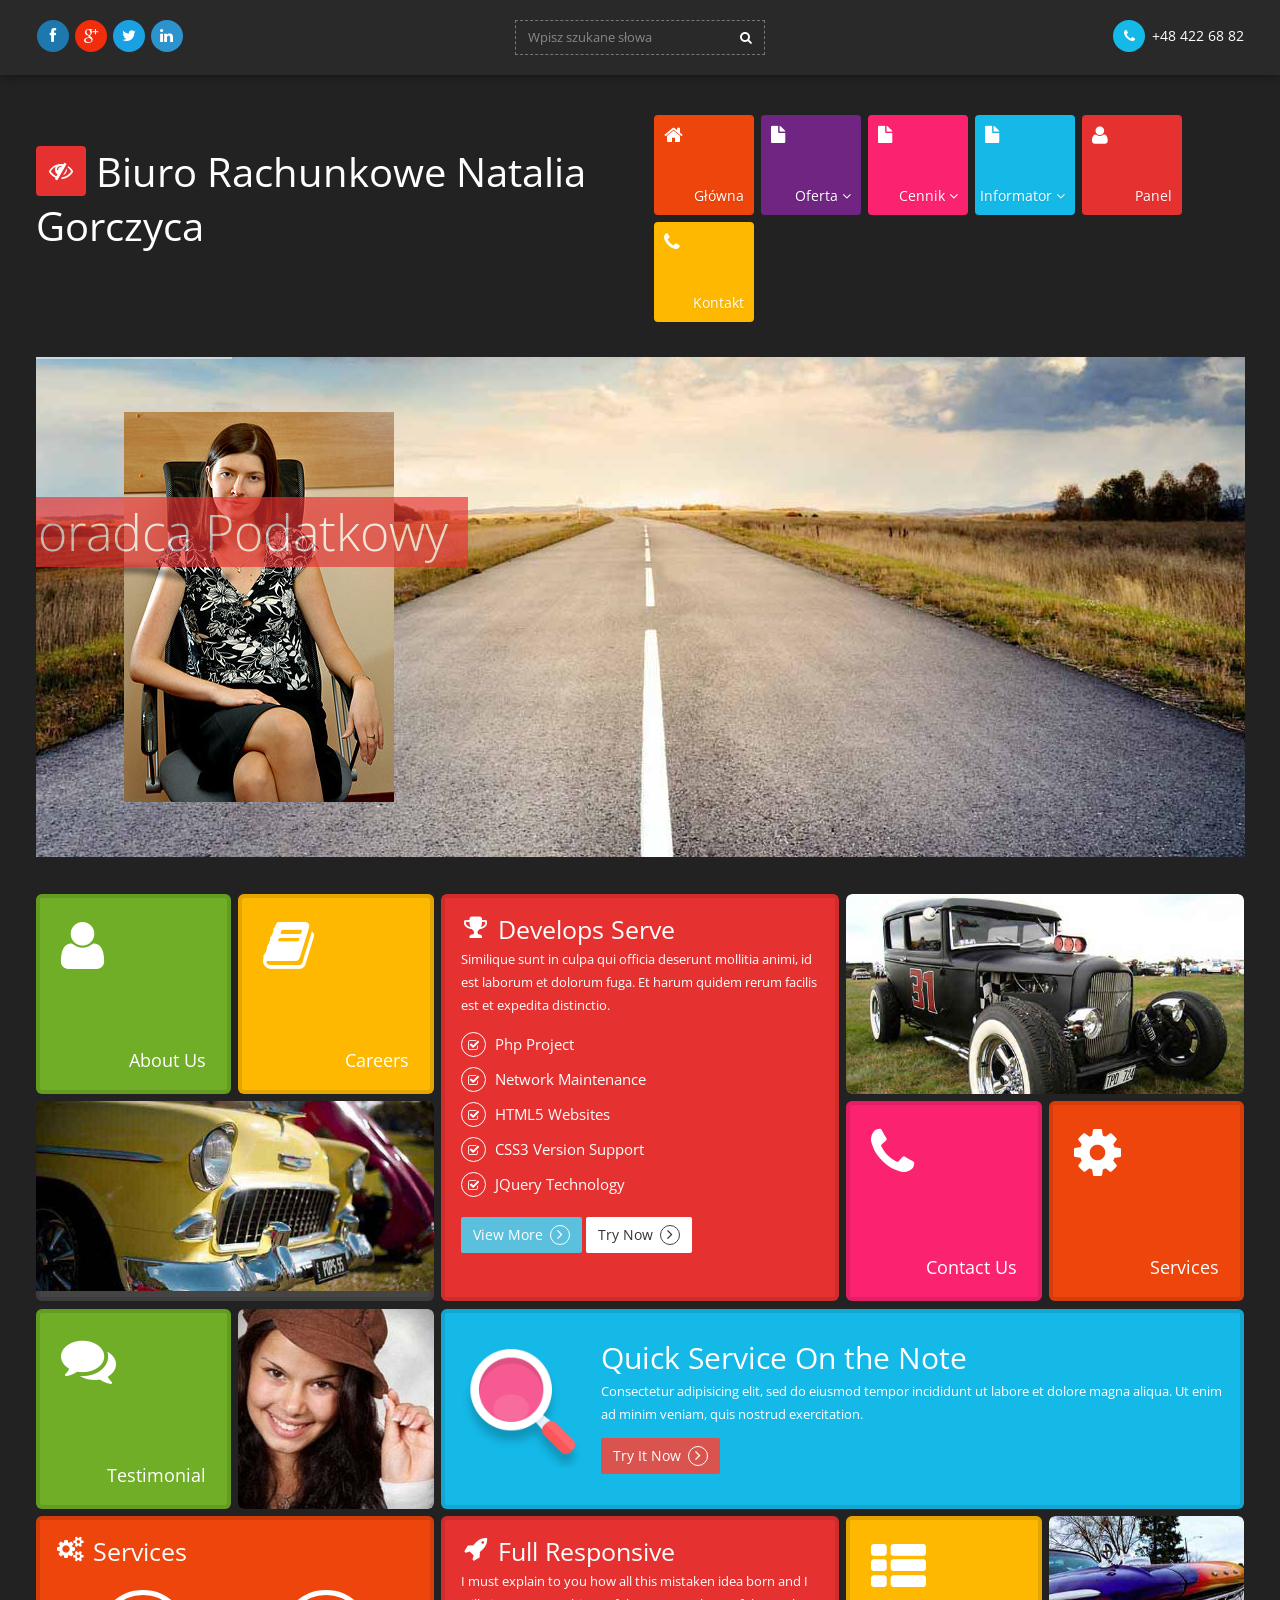
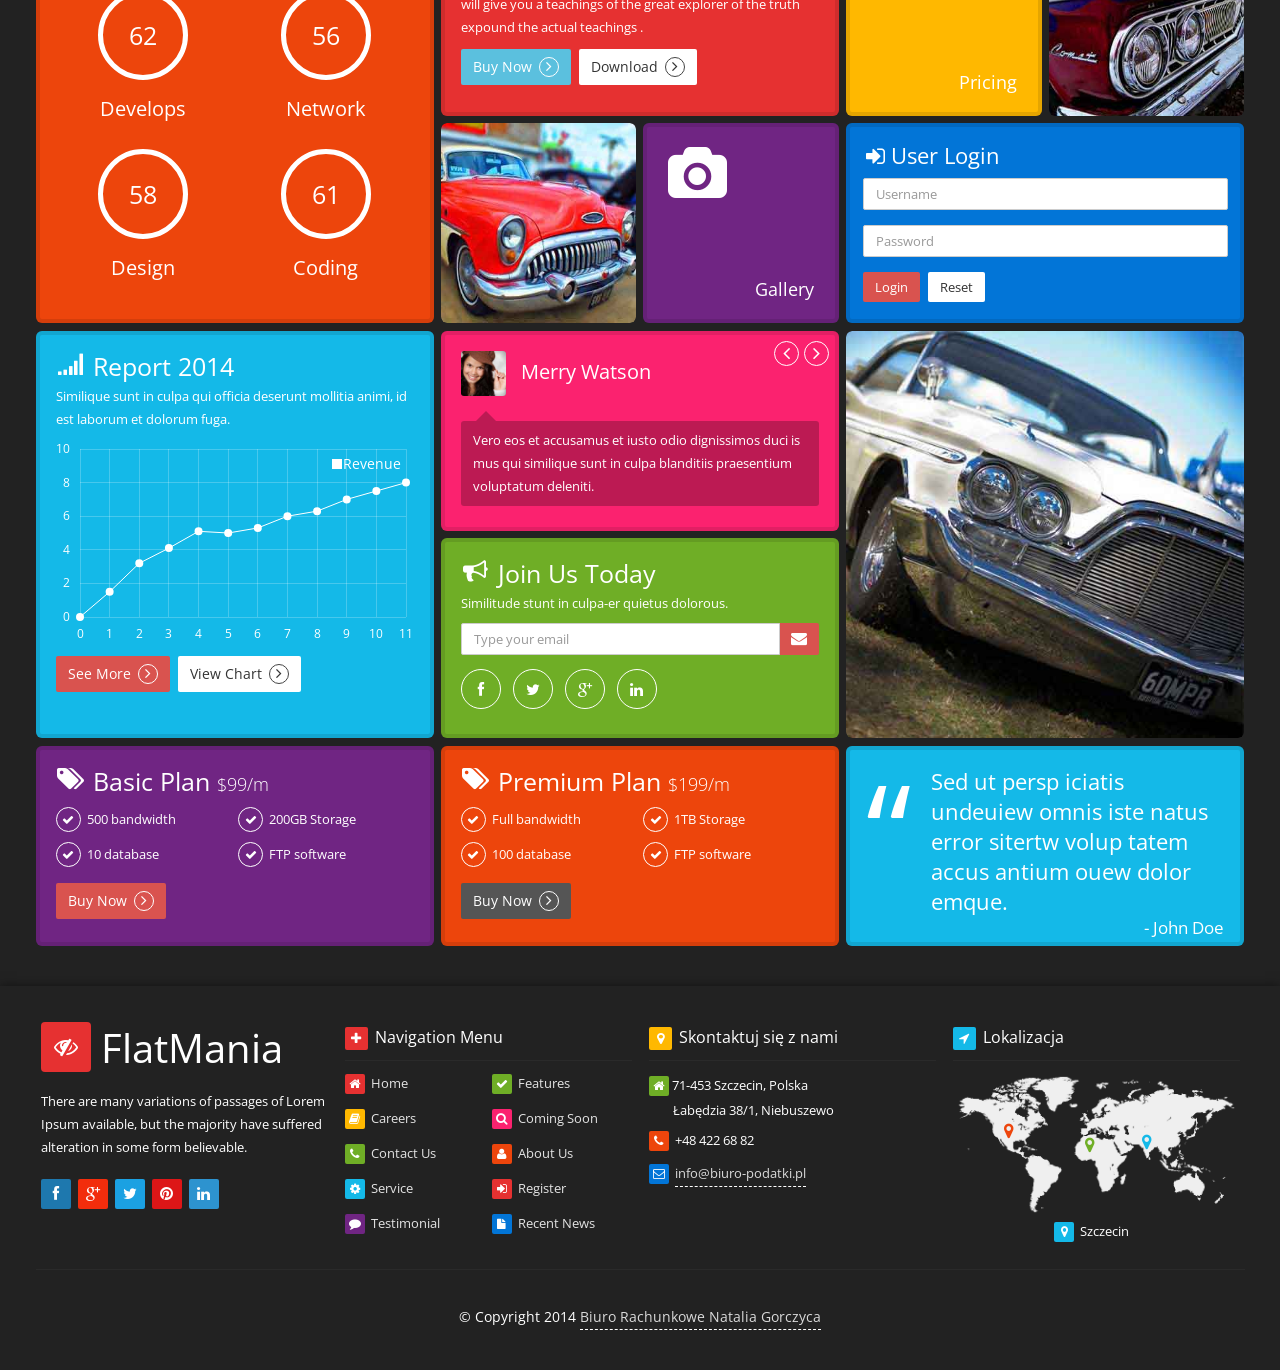
==== commit e2b44f39: "Strona główna wersja 2" ====
--- a/index.kazik-stary.html
+++ b/index.kazik-stary.html
@@ -28,7 +28,7 @@
     <!-- Font awesome CSS -->
     <link href="css/font-awesome.min.css" rel="stylesheet">		
     <!-- Custom CSS -->
-    <link href="css/style.css" rel="stylesheet">
+    <link href="css/style.orig.css" rel="stylesheet">
     <!--[if IE]><link rel="stylesheet" href="css/ie-style.css"><![endif]-->
     
     <!-- Favicon -->
--- a/css/style.orig.css
+++ b/css/style.orig.css
@@ -0,0 +1,4111 @@
+/************************
+Designed by : http://responsivewebinc.com
+************************/
+/* Fonts */
+@import url(http://fonts.googleapis.com/css?family=Open+Sans:400,300);
+
+/* Basic CSS starts */
+
+body{
+	background:#222;
+	font-family: 'Open Sans', sans-serif;
+	font-size:17px;
+	-webkit-font-smoothing: antialiased;
+	font-weight:400;
+}
+
+h1,h2,h3,h4,h5,h6{
+	font-family: 'Open Sans', sans-serif;
+	font-weight:400;
+}
+
+p{
+	margin:0;
+	padding:0;
+}
+
+a{
+	color: #898989;
+}
+
+a:hover{
+	text-decoration: none;
+	color: #636363;
+}
+
+a:hover,a:active,a:focus {
+	outline: 0;
+	text-decoration: none;
+}
+
+hr{
+
+}
+
+:focus {
+	outline:none;
+}
+
+::-moz-focus-inner {
+	border:0;
+}
+
+/* Colors */
+
+.white{
+	color:#fff !important;
+}
+
+.black{
+	color:#444 !important;
+}
+
+.grey{
+	color:#bbb !important;
+}
+
+.red{
+	color:#e63131 !important;
+}
+
+.green{
+	color:#6fae26 !important; 
+}
+
+.lblue{
+	color:#14b9e8 !important;
+}
+
+.blue{
+	color:#0275d7 !important;
+}
+
+.brown{
+	color:#c27256 !important;
+}	
+
+.orange{
+	color:#ed450c !important;
+}
+
+.purple{
+	color:#702583 !important;
+}
+
+.pink{
+	color: #fb226f !important;
+}
+
+.yellow{
+	color: #ffb800 !important;
+}
+
+/* Backgrounds */
+
+.br-white{
+	background:#fff !important;
+}
+
+.br-black{
+	background: #444 !important;
+}
+
+.br-red{
+	background:#e63131 !important;
+}
+
+.br-green{
+	background:#6fae26 !important;
+}
+
+.br-lblue{
+	background:#14b9e8 !important;
+}
+
+.br-blue{
+	background:#0275d7 !important;
+}
+
+.br-brown{
+	background:#c27256 !important;
+}
+
+.br-orange{
+	background:#ed450c !important;
+}
+
+.br-purple{
+	background:#702583 !important;
+}
+
+.br-pink{
+	background: #fb226f !important;
+}
+
+.br-yellow{
+	background: #ffb800 !important;
+}
+
+/* Progress Bar Color */
+
+.progress-bar-success{
+	background: #6fae26 !important;
+}
+
+.progress-bar-info{
+	background: #14b9e8 !important;
+}
+
+.progress-bar-danger{
+	background: #e63131 !important;
+}
+
+.progress-bar-warning{
+	background: #ed450c !important;
+}
+
+.progress-bar-primary{
+	background: #0275d7 !important;
+}
+
+/* Button */
+
+.btn{
+	border: 0px !important;
+	font-weight: 400;
+}
+
+.btn-default{
+	color: #333333 !important;
+}
+
+.btn-lg{
+	font-size: 15px !important;
+}
+
+form label{
+	font-size: 13px !important;
+	font-weight: 300 !important;
+}
+
+form input,
+form textarea{
+	font-size: 13px !important;
+	font-weight: 400 !important;
+	box-shadow: none !important;
+}
+
+strong{
+	font-weight: 400 !important;
+}
+
+/* Box Hover Background */
+
+.box-hover-black{
+	background: rgba(0,0,0,0.45);
+}
+
+.btn.btn-black{
+	color:#fff;
+	background:#555;
+}
+
+.btn.btn-black:hover{
+	color:#fff;
+	background:#444;
+}
+
+/* Social CSS */
+
+.social a i{
+   display:inline-block;
+   width:40px;
+   height:40px;
+   font-size:15px;
+   line-height:40px;
+   text-decoration:none;
+   text-align:center;
+   color:#fff;
+   -webkit-transition: all 1.5s ease;
+   -moz-transition: all 1.5s ease;
+   -ms-transition: all 1.5s ease;
+   -o-transition: all 1.5s ease;
+   transition: all 1.5s ease;
+}
+
+.social a.facebook i{
+	background:#1e78ae;
+}
+
+.social a.twitter i{
+	background:#1ba1e2;
+}
+
+.social a.google-plus i{
+	background:#f22d0c;
+}
+
+.social a.linkedin i{
+	background:#2d93cf;
+}
+
+.social a.pinterest i{
+	background:#dd1617;
+}
+
+.social a:hover i{
+   background:#000;
+}
+
+/* Basic CSS ends */
+
+.container{
+	width: 95%;
+}
+
+.col-inner{
+	margin: 5px 10px;
+}
+
+/* Header */
+
+.header{
+	margin-bottom: 10px;
+}
+
+.header .header-info{
+	padding-top: 20px;
+	padding-bottom: 20px;
+	margin-bottom: 40px;
+	background: #292929;
+	box-shadow: 0px 0px 10px rgba(0,0,0,0.5);
+}
+
+.header .header-info .social a i{
+	width: 32px;
+	height: 32px;
+	line-height: 32px;
+	margin-right: 1px;
+	margin-left: 1px;
+	border-radius: 40px;
+}
+
+.header .header-info .search{
+	border: 1px dashed #777;
+	max-width: 250px;
+	margin: 0px auto;
+}
+
+.header .header-info .search > form > .input-group > input,
+.inner-page .sidebar-link .search > form > .input-group > input{
+	background: #292929;
+	font-size: 12px;
+	border: 0;
+	border-radius: 0;
+	box-shadow: none !important;
+	color: #999;
+} 
+
+.header .header-info .search > form > .input-group > input:focus,
+.inner-page .sidebar-link .search > form > .input-group > input:focus{
+	box-shadow: none;
+}
+
+.header .header-info .search > form > .input-group > input::-webkit-input-placeholder { 
+    color:#888;
+	border: 0;
+}
+
+.header .header-info .search > form > .input-group > input::-moz-placeholder { 
+    color:#888;
+	border: 0;
+}
+
+.header .header-info .search > form > .input-group > input::-ms-input-placeholder { 
+    color:#888;
+	border: 0;
+}
+
+.header .header-info .search > form > .input-group > .input-group-btn > button,
+.inner-page .sidebar-link .search > form > .input-group > .input-group-btn > button{
+	background: #292929;
+	border: 0;
+	border-radius: 0;
+	padding-top: 7px;
+	padding-bottom: 7px;
+}
+
+.header .header-info .search > form > .input-group > .input-group-btn > button:hover,
+.header .header-info .search > form > .input-group > .input-group-btn > button i:hover,
+.inner-page .sidebar-link .search > form > .input-group > .input-group-btn > button:hover,
+.inner-page .sidebar-link .search > form > .input-group > .input-group-btn > button i:hover{
+	color: #fff;
+} 
+
+.header .header-info .contact-info span{
+	display: block;
+	text-align: right;
+	font-size: 14px;
+	line-height: 32px;
+}
+
+.header .header-info .contact-info span i{
+	display: inline-block;
+	width: 32px;
+	height: 32px;
+	line-height: 33px;
+	text-align: center;
+	border-radius: 40px;
+	margin-right: 3px;
+}
+
+
+.header .logo{
+	margin-top: 35px;
+}
+
+.header .logo h1{
+	margin: 0px;
+	font-size: 40px;
+}
+
+.header .logo h1 a{
+	color: #fff;
+}
+
+.header .logo h1 a i{
+	position: relative;
+	top: -8px;
+	display: inline-block;
+	width: 50px;
+	height: 50px;
+	line-height: 50px;
+	text-align: center;
+	font-size: 24px;
+	border-radius: 4px;
+}
+
+/* Bootstrap Nav Menu */
+
+.header .navbar-default{
+	background: none;
+	border: 0px;
+}
+
+.header .navbar-default .navbar-collapse{
+	border: 0px;
+	box-shadow: none;
+}
+
+.header .navbar-default .navbar-toggle:hover, .navbar-default .navbar-toggle:focus{
+	background: #ed450c;
+}
+
+.header .navbar-default .navbar-toggle{
+	border: 0px;
+	margin-top: -50px;
+	border-radius: 2px;
+	padding: 13px 15px;
+}
+
+.header .navbar-default .navbar-toggle .icon-bar{
+	background: #fff;
+}
+
+.header .navbar-default .navbar-nav > li > a{
+	position: relative;
+	width: 100px;
+	height: 100px;
+	margin-left: 7px;
+	margin-bottom: 7px;
+	color: #fff;
+	border-radius: 4px;
+	-webkit-transition: all 0.35s ease-in;
+	-moz-transition: all 0.35s ease-in;
+	-ms-transition: all 0.35s ease-in;
+	-o-transition: all 0.35s ease-in;
+	transition: all 0.35s ease-in;
+}
+
+.header .navbar-default .navbar-nav > li > a:hover, .navbar-default .navbar-nav > li > a:focus{
+	color: #fff;
+	background: #292929;
+}
+
+.header .navbar-default .navbar-nav > .open > a,
+.header .navbar-default .navbar-nav > .open > a:hover,
+.header .navbar-default .navbar-nav> .open > a:focus{
+	color: #fff;
+	background: #292929;
+}
+
+.navbar-default .navbar-nav > li > a i.link-icon{
+	position: absolute;
+	top: 10px;
+	left: 10px;
+	font-size: 20px;
+}
+
+.header .navbar-default .navbar-nav > li > a span.link-title{
+	position: absolute;
+	bottom: 10px;
+	right: 10px;
+	font-size: 14px;
+	font-weight: 400;
+	text-shadow: 0px 1px 2px rgba(0,0,0,0.1);
+}
+
+.header .navbar-nav>li>.dropdown-menu {
+	right: -1px;
+	margin-top: 9px;
+	border-radius: 5px !important;
+}
+
+.header .navbar-default  .navbar-nav > .dropdown .dropdown-menu:after {
+	bottom: 100%;
+	border: solid transparent;
+	content: " ";
+	height: 0;
+	width: 0;
+	position: absolute;
+	pointer-events: none;
+}
+
+.header .navbar-default  .navbar-nav > .dropdown .dropdown-menu:after {
+	border-color: rgba(75, 170, 211, 0);
+	border-width: 10px;
+	right: 25px;
+	border-bottom-color: #fff;
+}
+
+.header .navbar-default .navbar-nav > li ul.dropdown-md{
+	width: 750px;
+}
+
+.header .navbar-default .navbar-nav > li ul.dropdown-sm{
+	width: 500px;
+}
+
+.header .navbar-default .navbar-nav > li ul.dropdown-sm,
+.header .navbar-default .navbar-nav > li ul.dropdown-md{
+	padding: 3px;
+	color: #878787;
+}
+
+.header .navbar-default .navbar-nav > li ul.dropdown-sm li,
+.header .navbar-default .navbar-nav > li ul.dropdown-md li{
+	padding: 10px 5px;
+}
+
+.header .navbar-default .navbar-nav > li ul.dropdown-sm img,
+.header .navbar-default .navbar-nav > li ul.dropdown-md img{
+	margin-bottom: 5px;
+}
+
+.header .navbar-default .navbar-nav > li ul.dropdown-sm p,
+.header .navbar-default .navbar-nav > li ul.dropdown-md p{
+	font-size: 13px;
+	line-height: 23px;
+	color: #9a9a9a;
+}
+
+.header .navbar-default .navbar-nav > li ul.dropdown-sm h4, 
+.header .navbar-default .navbar-nav > li ul.dropdown-md h4{
+	margin: 0px;
+	margin-bottom: 8px;
+	padding: 6px 7px 3px;
+	font-size: 22px;
+	color: #fff;
+	border-radius: 2px;
+}
+
+.header .navbar-default .navbar-nav > li ul.dropdown-sm h4 i.heading-icon, 
+.header .navbar-default .navbar-nav > li ul.dropdown-md h4 i.heading-icon{
+	position: relative;
+	top: -4px;
+	display: inline-block;
+	margin-right: 2px;
+	width: 23px;
+	height: 23px;
+	line-height: 22px;
+	text-align: center;
+	font-size: 11px;
+	border: 1px solid #fff;
+	border-radius: 40px;
+}
+
+.header .navbar-default .navbar-nav > li ul.dropdown-sm ul li,
+.header .navbar-default .navbar-nav > li ul.dropdown-md ul li{
+	padding: 0px;
+	margin-bottom:3px;
+}
+
+.header .navbar-default .navbar-nav > li ul.dropdown-sm ul li a,
+.header .navbar-default .navbar-nav > li ul.dropdown-md ul li a{
+	display: block;
+	background: #14b9e8;
+	padding: 5px 8px;
+	line-height: 24px;
+	font-size: 14px;
+	font-weight: normal;
+	color: #fff;
+	border-radius: 2px;
+}
+
+.header .navbar-default .navbar-nav > li ul li a i.dd-link-icon{
+	position: relative;
+	top: -2px;
+	display: inline-block;
+	margin-right: 3px;
+	width: 20px;
+	height: 20px;
+	line-height: 17px;
+	text-align: center;
+	font-size: 10px;
+	border: 1px solid #fff;
+	border-radius: 40px;
+	-webkit-transition: all 0.35s ease-in-out;
+	-moz-transition: all 0.35s ease-in-out;
+	-ms-transition: all 0.35s ease-in-out;
+	-o-transition: all 0.35s ease-in-out;
+	transition: all 0.35s ease-in-out;
+}
+
+.header .navbar-default .navbar-nav > li ul li a:hover i.dd-link-icon{
+	-webkit-transform: rotate(360deg);
+	-moz-transform: rotate(360deg);
+	-ms-transform: rotate(360deg);
+	-o-transform: rotate(360deg);
+	transform: rotate(360deg);
+}
+
+.header .navbar-default .navbar-nav > li ul.dropdown-sm ul li a:hover,
+.header .navbar-default .navbar-nav > li ul.dropdown-md ul li a:hover{
+	background: #069ec9;
+}
+
+.header .navbar-default .navbar-nav > li ul.dropdown-md .view-button{
+	position: static;
+}
+
+.header .navbar-default .navbar-nav > li ul.dropdown-md .view-button a{
+	margin-top: 8px;
+	font-size: 12px;
+}
+
+.header .navbar-default .navbar-nav > li ul.dropdown-md .view-button a i{
+	width: 15px;
+	height: 15px;
+	line-height: 13px;
+	font-size: 10px;
+}
+
+.header .navbar-default .navbar-nav > li ul.dropdown-default li a{
+	padding: 5px 12px;
+	font-size: 14px;
+	line-height: 22px;
+	font-weight: normal;
+}
+
+.header .navbar-default .navbar-nav > li ul.dropdown-default li a i{
+	border-color: #898989;
+}
+
+/*********************************************
+	-	SETTINGS FOR BANNER CONTAINERS	-
+**********************************************/
+
+.tp-banner-container{
+	width:100%;
+	position:relative;
+	padding:0;
+	background: #343434;
+}
+
+.tp-banner{
+	width:100%;
+	position:relative;
+	overflow: hidden;
+}
+
+.tp-bannertimer{
+	visibility: visible !important;
+	height: 2px;
+}
+
+.tp-banner ul{
+	display: none;
+	list-style-type: none;
+	padding: 0;
+	margin: 0;
+}
+
+.tp-banner .tp-caption a.btn{
+	font-size: 14px;
+	color: #fff;
+	box-shadow: 0 1px 0 0 rgba(255,255,255,0.2) inset,0 2px 3px rgba(0,0,0,0.2);
+}
+
+.tp-banner .tp-caption.paragraph{
+	line-height: 30px;
+	font-family: 'Open Sans', sans-serif;
+	font-weight: 400;
+	text-shadow: 0px 2px 5px rgba(0, 0, 0, 0.3);
+}
+
+/* Box Navigation */
+
+.box-wrapper{
+	margin-top: 30px;
+}
+
+.box{
+	position: relative;
+	margin-top: 7px;
+	overflow: hidden;
+	box-shadow: inset 0px 0px 0px 4px rgba(0,0,0,0.1);
+	border-radius: 6px;
+	z-index: 20;
+	border: 0px;
+   -webkit-transition-duration: 0.8s;
+   -moz-transition-duration: 0.8s;
+   -ms-transition-duration: 0.8s;
+   -o-transition-duration: 0.8s;
+   transition-duration: 0.8s;
+}
+
+.box{
+	opacity: 0;
+	-ms-filter: "progid:DXImageTransform.Microsoft.Alpha(Opacity=0)";
+	animation-duration: 1s;
+    animation-delay: 0s;
+    -webkit-animation-duration: 1s;
+    -webkit-animation-delay:  0s;
+    -moz-animation-duration: 1s;
+    -moz-animation-delay:0s;
+    -ms-animation-duration: 1s;
+    -ms-animation-delay:  0s;
+    -o-animation-duration: 1s;    
+    -o-animation-delay:  0s; 
+}
+
+.box.animation{
+	opacity: 1;
+	-ms-filter: "progid:DXImageTransform.Microsoft.Alpha(Opacity=100)";
+}
+
+.box.box-md{
+	height: 200px;
+}
+
+.box.box-lg{
+	height: 407px;
+}
+
+.pull-up{
+	margin-top: -200px;
+}
+
+.box-hover{
+	position: relative;
+	width: 100%;
+	height: 100%;
+	z-index: 1;
+	border-radius: 6px;
+    -webkit-transform: translate(100%, 100%);
+    -moz-transform: translate(100%, 100%);
+    -ms-transform: translate(100%, 100%);
+    -o-transform: translate(100%, 100%);
+    transform: translate(100%, 100%);
+	-webkit-transition: all 0.35s ease-in;
+	-moz-transition: all 0.35s ease-in;
+	-ms-transition: all 0.35s ease-in;
+	-o-transition: all 0.35s ease-in;
+	transition: all 0.35s ease-in;
+}
+	
+.box:hover .box-hover{
+    -webkit-transform: translate(0, 0);
+    -moz-transform: translate(0, 0);
+    -ms-transform: translate(0, 0);
+    -o-transform: translate(0, 0);
+    transform: translate(0, 0);
+}
+
+.box-hover span.hover-icon{
+	position: absolute;
+	top: 50%;
+	left: 50%;
+	display: inline-block;
+	margin-top: -40px;
+	margin-left: -40px;
+	width: 80px;
+	height: 80px;
+	line-height: 80px;
+	text-align: center;
+	border-radius: 100px;
+	font-size: 20px;
+	background: rgba(0,0,0,0.5);
+	opacity: 0;
+	-webkit-transition: all 1.2s ease-in-out;
+	-moz-transition: all 1.2s ease-in-out;
+	-ms-transition: all 1.2s ease-in-out;
+	-o-transition: all 1.2s ease-in-out;
+	transition: all 1.2s ease-in-out;
+	z-index: 25;
+}
+
+.box:hover .box-hover span.hover-icon{
+	opacity: 1;
+}
+
+.box .box-content{
+	width: 100%;
+	height: 100%;
+	padding: 20px;
+	position: absolute;
+	top: 0px;
+	left: 0px;
+	z-index: 2;
+}
+
+.box .box-content.padd-zero{
+	padding: 0px;
+}
+
+.box .box-content.navigation{
+	padding: 25px;
+}
+
+.box .box-content.navigation i{
+	display: inline-block;
+	font-size: 55px;
+	color: #fff;
+	-webkit-transition: all 0.3s ease-in-out;
+	-moz-transition: all 0.3s ease-in-out;
+	-ms-transition: all 0.3s ease-in-out;
+	-o-transition: all 0.3s ease-in-out;
+	transition: all 0.3s ease-in-out;
+}
+
+.box:hover .box-content.navigation i{
+	font-size: 70px;
+}
+
+.box .box-content.navigation span.box-title{
+	position: absolute;
+	bottom: 20px;
+	right: 25px;
+	font-size: 18px;
+	color: #fff;
+}
+
+/* Box Default Heading */
+
+.box .box-default h4{
+	margin: 0px;
+	margin-bottom: 2px;
+	font-size: 25px;
+	line-height: 30px;
+}
+
+.box .box-default h4 i{
+	position: relative;
+	top: -3px;
+	display: inline-block;
+	width: 30px;
+	height: 30px;
+	line-height: 30px;
+	text-align: center;
+	font-size: 25px;
+}
+
+/* plot chart [ Box 20 ] */
+
+.box .box-chart p{
+	font-size: 13px;
+	line-height: 23px;
+}
+
+.plot-chart{
+	margin-top: 10px;
+	width: 100%;
+	height: 200px;
+}
+
+.box .box-chart .view-button{
+	position: static;
+	display: inline-block;
+	margin-top: 15px;
+	margin-right: 4px;
+}
+
+
+/* Box Gallery [ Box 4 ] */
+
+.box .box-gallery img.box-gallery-img{
+	position: absolute;
+	top: 0px;
+	left: 0px;
+	width: 100%;
+	height: 100%;
+	-webkit-transition: all 0.5s ease-in-out;
+	-moz-transition: all 0.5s ease-in-out;
+	-ms-transition: all 0.5s ease-in-out;
+	-o-transition: all 0.5s ease-in-out;
+	transition: all 0.5s ease-in-out;
+	opacity: 1;
+	border-radius: 6px;
+}
+
+.box:hover .box-gallery img.box-gallery-img{
+	-webkit-transform: scale(1.5);
+	-moz-transform: scale(1.5);
+	-ms-transform: scale(1.5);
+	-o-transform: scale(1.5);
+	transform: scale(1.5);
+}
+
+.box .box-gallery .img-details{
+	position: relative;
+	width: 100%;
+	height: 100%;
+	padding: 20px;
+	z-index: 20;
+    -webkit-transform: translate(100%, 100%);
+    -moz-transform: translate(100%, 100%);
+    -ms-transform: translate(100%, 100%);
+    -o-transform: translate(100%, 100%);
+    transform: translate(100%, 100%);
+	-webkit-transition: all 0.35s ease-in;
+	-moz-transition: all 0.35s ease-in;
+	-ms-transition: all 0.35s ease-in;
+	-o-transition: all 0.35s ease-in;
+	transition: all 0.35s ease-in;
+}
+
+.box:hover .box-gallery .img-details{
+    -webkit-transform: translate(0, 0);
+    -moz-transform: translate(0, 0);
+    -ms-transform: translate(0, 0);
+    -o-transform: translate(0, 0);
+    transform: translate(0, 0);
+}
+
+.box .box-gallery .img-details h3{
+	margin: 0px;
+	margin-bottom: 10px;
+	font-size: 22px;
+}
+
+.box .box-gallery .img-details p{
+	font-size: 13px;
+	line-height: 23px;
+	color: #fff;
+}
+
+/* [ Box 12 ] */
+
+.box .box-gallery{
+	cursor: pointer;
+}
+
+.box .box-gallery .image-gallery-caption{
+	position: absolute;
+	width: 100%;
+	padding: 10px;
+}
+
+.box .box-gallery .image-gallery-caption h4{
+	margin: 0px;
+	font-size: 18px;
+	line-height: 23px;
+}
+
+.box .box-gallery .image-gallery-caption p{
+	margin-top: 6px;
+	font-size: 13px;
+	line-height: 23px;
+}
+
+.box .box-gallery .image-gallery-caption a.btn{
+	margin-top: 10px;
+}
+
+.movetoup{
+	display: none;
+	bottom: 0px;
+	left: 0px;
+}
+
+.movetodown{
+	display: none;
+	top: 0px;
+	left: 0px;
+}
+
+/* View Button CSS */
+
+.view-button{
+	position: absolute;
+	right: 15px;
+	bottom: 15px;
+}
+
+.view-button a{
+	padding: 8px 12px;
+	font-size: 14px;
+	color: #fff;
+}
+
+a.btn-circle i,
+.view-button a i{
+	display: inline-block;
+	margin-left: 3px;
+	width: 20px;
+	height: 20px;
+	line-height: 18px;
+	text-align: center;
+	font-size: 16px;
+	border: 1px solid #fff;
+	border-radius: 40px;
+}
+
+a.btn-default i{
+	border: 1px solid #444;
+}
+
+/* index page Cycle Slider [ Box-5 ] */
+
+.pics {  
+	position: relative;
+    height:  200px !important;  
+    width:   100%;  
+    padding: 0;  
+    margin:  0;  
+	border-radius: 6px;
+} 
+
+.pics img{
+	width: 100% !important;
+}
+
+/* Box CTA [ Box 10 ] */
+
+.box .box-cta img{
+	max-width: 120px;
+	margin-top: 20px;
+	float: left;
+}
+
+.box .box-cta .box-cta-info{
+	margin-left: 140px;
+}
+
+.box .box-cta h4{
+	margin: 0px;
+	margin-top: 12px;
+	font-size: 30px;
+	margin-bottom: 6px;
+}
+
+.box .box-cta p{
+	font-size: 13px;
+	line-height: 23px;
+}
+
+.box .box-cta .view-button{
+	position: static;
+	margin-top: 12px;
+}
+
+/* Box Service [ Box 3 ] */
+
+.box .box-service p{
+	font-size: 13px;
+	line-height: 23px;
+}
+
+.box .box-service ul{
+	margin-top: 15px;
+}
+
+.box .box-service ul li{
+	margin-bottom: 10px;
+	font-size: 15px;
+}
+
+.box .box-service ul li i{
+	display: inline-block;
+	margin-right: 5px;
+	width: 25px;
+	height: 25px;
+	line-height: 26px;
+	text-align: center;
+	font-size: 12px;
+	border: 1px solid #fff;
+	border-radius: 40px;
+}
+
+.box .box-service .view-button{
+	position: static;
+	display: inline-block;
+	margin-top: 10px;
+	margin-right:: 4px;
+}
+
+/* Box Features [ Box 14 ] */
+
+.box .box-feature p{
+	font-size: 13px;
+	line-height: 23px;
+}
+
+.box .box-feature .view-button{
+	position: static;
+	display: inline-block;
+	margin-top: 10px;
+}
+
+/* Box Testimonial [ Box 19 ] */
+
+.box .box-testimonial .carousel.testimonial .item{
+	height: 200px !important;
+}
+	
+.box .box-testimonial .carousel.testimonial .item img.item-back{
+	height: 100% !important;
+}
+
+.box .box-testimonial .carousel.testimonial .item .carousel-caption{
+	width: 100%;
+	left: 0px;
+	top: 0px;
+	text-align: left;
+	padding:0;
+	padding-top: 20px;
+}
+
+.box .box-testimonial .carousel.testimonial .item .carousel-caption img{
+	display: inline-block;
+	max-width: 45px;
+	margin-right: 15px;
+	border-radius: 3px;
+}
+
+.box .box-testimonial .carousel.testimonial .item .carousel-caption h3{
+	margin: 0px;
+	margin-bottom: 25px;
+	margin-left: 20px;
+	font-size: 20px;
+	text-shadow: none;
+}
+
+.box .box-testimonial .carousel.testimonial .item .carousel-caption blockquote{
+	position: relative;
+	padding: 8px 12px;
+	margin: 0px 20px;
+	border: 0px;
+	border-radius: 3px;
+	background: rgba(0,0,0,0.25);
+}
+
+.box .box-testimonial .carousel.testimonial .item .carousel-caption blockquote:after {
+	bottom: 100%;
+	border: solid transparent;
+	content: " ";
+	height: 0;
+	width: 0;
+	position: absolute;
+	pointer-events: none;
+}
+
+.box .box-testimonial .carousel.testimonial .item .carousel-caption blockquote:after {
+	border-color: rgba(75, 170, 211, 0);
+	border-width: 10px;
+	left: 15px;
+	border-bottom-color: rgba(0,0,0,0.25);
+}
+
+.box .box-testimonial .carousel.testimonial .item .carousel-caption blockquote p{
+	font-size: 13px;
+	line-height: 23px;
+	font-weight: 400;
+	text-shadow: none;
+	color: #fff;
+}
+
+.box .box-testimonial .carousel.testimonial .c-control{
+	position: absolute;
+	top: 10px;
+	z-index: 100;
+	display: inline-block;
+	width: 25px;
+	height: 25px;
+	line-height: 21px;
+	text-align: center;
+	font-size: 20px;
+	border-radius: 40px;
+	border: 1px solid #fff;
+	color: #fff;
+}
+
+.box .box-testimonial .carousel.testimonial .c-control.left{
+	right: 40px;
+}
+
+.box .box-testimonial .carousel.testimonial .c-control.right{
+	right: 10px;
+}
+
+/* Box Team [ Box 17 ] */
+
+.box .box-team img.box-team-img{
+	width: 100%;
+	height: 100%;
+	border-radius: 6px;
+}
+
+.box .box-team .box-team-details{
+	position: absolute;
+	width: 100%;
+	padding: 10px 0px;
+	text-align: center;
+}
+
+.box .box-team .box-team-details h4{
+	margin: 0px;
+	margin-bottom: 4px;
+	font-size: 22px;
+}
+
+.box .box-team .box-team-details span{
+	font-size: 13px;
+}
+
+.box .box-team .box-team-details .social{
+	margin-top: 2px;
+}
+
+.box .box-team .box-team-details .social a i{
+	margin-top:4px;
+	margin-right: 1px;
+	margin-left: 1px;
+	width: 30px;
+	height: 30px;
+	line-height: 30px;
+	font-size: 13px;
+	border-radius: 50px;
+	background: transparent;
+	border: 1px solid #fff;
+}
+
+
+/* Box Login [ Box 15 ] */
+
+.box .box-login h4{
+	margin: 0px;
+	margin-bottom: 10px;
+	font-size: 22px;
+}
+
+/* Box Subscribe [ Box 21 ] */
+
+.box .box-subscribe p{
+	font-size: 13px;
+	line-height: 23px;
+}
+
+.box .box-subscribe form{
+	margin-top: 8px;
+}
+
+.box .box-subscribe form button{
+	padding: 7px 12px;
+}
+
+.box .box-subscribe form button i{
+	font-size: 16px;
+}
+
+.box .box-subscribe .social{
+	margin-top: 6px;
+}
+
+.box .box-subscribe .social a {
+	margin-right: 8px;
+}
+
+.box .box-subscribe .social a i{
+	margin-top: 8px;
+	border-radius: 50px;
+	border: 1px solid #fff;
+	background: transparent;
+}
+
+/* Box Pricing [ Box 22 ] */
+
+.box .box-pricing h4 span.price{
+	font-size: 18px;
+	font-weight: 300;
+	line-height: 30px;
+}
+
+.box .box-pricing p{
+	font-size: 13px;
+	line-height: 23px;
+}
+
+.box .box-pricing .pricing-details{
+	margin-top: 8px;
+}
+
+.box .box-pricing .pricing-details li{
+	font-size: 13px;
+	line-height: 25px;
+	margin-bottom: 10px;
+}		
+
+.box .box-pricing .pricing-details i{
+	display: inline-block;
+	margin-right: 3px;
+	width: 25px;
+	height: 25px;
+	line-height: 25px;
+	font-size: 12px;
+	text-align: center;
+	border: 1px solid #fff;
+	border-radius: 40px;
+}
+
+.box .box-pricing .view-button{
+	position: static;
+	margin-top: 6px;
+}
+
+
+/* Box Quote [ Box 23 ] */
+
+.box .box-quote .box-quote-icon{
+	position: relative;
+	top: -30px;
+	display: inline-block;
+	font-family: 'Georgia' 'Times New Roman', serif;
+	text-shadow: none !important;	
+	font-size: 130px;
+	text-align: center;
+	float: left;
+}
+
+.box .box-quote p{
+	margin-left: 65px;
+	font-size: 22px;
+	line-height: 30px;
+}
+
+.box .box-quote span.meta{
+	display: block;
+}
+
+/* Box Service Counter [ Box 11 ] */
+
+.box .box-service-counter .service-item{
+	margin-top: 20px;
+	text-align: center;
+}
+
+.box .box-service-counter .service-item span{
+	display: block;
+	margin: 0px auto;
+	width: 90px;
+	height: 90px;
+	line-height: 80px;
+	font-size: 25px;
+	text-align: center;
+	border: 5px solid #fff;
+	border-radius: 100px;
+}
+
+.box .box-service-counter .service-item h3{
+	font-size: 20px;
+}
+
+/* ************************************** */
+/* *********** Inner Page CSS *************/
+/* ************************************** */
+
+.inner-page .page-title{
+	padding: 15px 20px;
+	border-radius: 2px;
+	box-shadow: inset 0px 0px 0px 4px rgba(0,0,0,0.1);
+}
+
+.inner-page .page-title h2{
+	margin: 0px;
+	margin-bottom: 10px;
+	font-size: 35px;
+	line-height: 45px;
+}
+
+.inner-page .page-title p{
+	font-size: 14px;
+	line-height: 25px;
+}
+
+.inner-page .page-mainbar{
+	padding-left: 20px;
+}
+
+.inner-page .page-mainbar.column-index{
+	padding-left: 0px;
+}
+
+
+.inner-page .page-mainbar h3{
+	margin: 0px;
+	margin-bottom: 10px;
+	padding-bottom: 8px;
+	font-size: 25px;
+	border-bottom: 1px solid #2a2a2a;
+}
+
+.inner-page  .sidebar-link{
+	margin-top: 40px;
+}
+
+.inner-page  .sidebar-link .search{
+	border: 1px dashed #777;
+}
+
+.inner-page  .sidebar-link ul{
+	margin-top: 20px;
+	text-align: right;
+}
+
+.inner-page  .sidebar-link ul li {
+}
+
+.inner-page  .sidebar-link ul li a{
+	display: block;
+	padding-top: 12px;
+	padding-bottom: 12px;
+	font-size: 18px;
+	line-height: 22px;
+	font-weight: 300;
+	color: #eaeaea;
+	text-transform: capitalize;
+	-webkit-transition: all 0.8s ease-in-out;
+	-moz-transition: all 0.8s ease-in-out;
+	-ms-transition: all 0.8s ease-in-out;
+	-o-transition: all 0.8s ease-in-out;
+	transition: all 0.8s ease-in-out;
+}
+
+.inner-page  .sidebar-link ul li a:hover{
+	color: #fff;
+	padding-right: 15px;
+	background: #e63131;
+}
+
+.inner-page  .sidebar-link ul li a{
+	opacity: 0;
+	-ms-filter: "progid:DXImageTransform.Microsoft.Alpha(Opacity=0)";
+	animation-duration: 1.2s;
+    animation-delay: 0s;
+    -webkit-animation-duration: 1.2s;
+    -webkit-animation-delay:  0s;
+    -moz-animation-duration: 1.2s;
+    -moz-animation-delay:0s;
+    -ms-animation-duration: 1.2s;
+    -ms-animation-delay:  0s;
+    -o-animation-duration: 1.2s;    
+    -o-animation-delay:  0s; 
+}
+
+.inner-page  .sidebar-link ul li a.animation{
+	opacity: 1;
+	-ms-filter: "progid:DXImageTransform.Microsoft.Alpha(Opacity=100)";
+}
+
+.inner-page  .sidebar-link ul li a i{
+	display: inline-block;
+	margin-left: 2px;
+	height: 22px;
+	line-height: 22px;
+	font-size: 15px;
+	color: #9a9a9a;
+	-webkit-transition: all 0.8s ease-in-out;
+	-moz-transition: all 0.8s ease-in-out;
+	-ms-transition: all 0.8s ease-in-out;
+	-o-transition: all 0.8s ease-in-out;
+	transition: all 0.8s ease-in-out;
+}
+
+.inner-page  .sidebar-link ul li a:hover i{
+	color: #fff;
+}
+
+/* Inner Page About Us */
+
+.inner-page .aboutus-content h6{
+	margin-left: 15px;
+	font-size: 16px;
+}
+
+.inner-page .aboutus-content p{
+	margin-left: 15px;
+	font-size: 13px;
+	line-height: 23px;
+	text-align: justify;
+}
+
+.inner-page .aboutus .aboutus-quote span{
+	position: relative;
+	top: -18px;
+	display: inline-block;
+	font-family: 'Georgia' 'Times New Roman', serif;
+	text-shadow: none !important;	
+	font-size: 110px;
+	text-align: center;
+	float: left;
+}
+
+.inner-page .aboutus .aboutus-quote p{
+	margin-left: 55px;
+	text-align: left;
+	font-size: 24px;
+	line-height: 35px;
+	font-weight: 300;
+	color: #fff;
+}
+
+.inner-page .aboutus .aboutus-quote h5{
+	margin: 0px;
+	font-size: 16px;
+}
+
+.inner-page .aboutus .aboutus-quote h5 img{
+	display: Inline-block;
+	margin-right: 3px;
+	max-width: 25px;
+}
+
+.inner-page .aboutus .aboutus-member .member-content{
+	max-width: 250px;
+	margin: 0px auto;
+	margin-top: 50px;
+	margin-bottom: 30px;
+	text-align: center;
+}
+
+.inner-page .aboutus .aboutus-member .member-content img{
+	width: 100%;
+	max-width: 150px;
+	margin: 0px auto;
+}
+
+.inner-page .aboutus .aboutus-member .member-content h4{
+	margin: 0px;
+	margin-top: 15px;
+	font-size: 20px;
+}
+
+.inner-page .aboutus .aboutus-member .member-content .social{
+	margin-top: 15px;
+	margin-bottom: 10px;
+}
+
+.inner-page .aboutus .aboutus-member .member-content .social a i{
+	margin-left: 1px;
+	margin-right: 1px;
+	width: 30px;
+	height: 30px;
+	line-height: 30px;
+	border-radius: 40px;
+	font-size: 13px;
+}
+
+.inner-page .aboutus .aboutus-member .member-content hr{
+	width: 20%;
+	border-top: 3px solid #ed450c;
+	-webkit-transition: all 0.5s ease-in-out;
+	-moz-transition: all 0.5s ease-in-out;
+	-ms-transition: all 0.5s ease-in-out;
+	-o-transition: all 0.5s ease-in-out;
+	transition: all 0.5s ease-in-out;
+}
+
+.inner-page .aboutus .aboutus-member .member-content:hover hr{
+	width: 55%;
+	border-top: 3px solid #ed450c;
+}
+
+.inner-page .aboutus .aboutus-skill{
+	margin-top: 30px;
+}
+
+.inner-page .aboutus .progress-skill{
+	margin-bottom: 8px;
+	margin-left: 10px;
+}
+
+.inner-page .aboutus .progress-skill span{
+	font-size: 14px;
+	font-weight: 300;
+}
+
+.inner-page .aboutus .progress{
+	margin-top: 3px;
+	margin-bottom: 0px;
+	height: 12px;
+	border-radius: 2px;
+	background: #fff;
+}
+
+.inner-page .aboutus .aboutus-skill .skill-item{
+	margin-top: 5px;
+	margin-bottom: 15px;
+}
+
+.inner-page .aboutus .aboutus-skill .skill-item img{
+	max-width: 55px;
+	float: left;
+}
+
+.inner-page .aboutus .aboutus-skill .skill-item h6{
+	margin: 0px;
+	margin-left: 60px;
+	margin-bottom: 5px;
+	font-size: 14px;
+}
+
+.inner-page .aboutus .aboutus-skill .skill-item p{
+	margin-left: 60px;
+	font-size: 13px;
+	line-height: 23px;
+}
+
+/* Inner Page Contact Us */
+
+.inner-page .contactus-content .content-item{
+	max-width: 250px;
+	margin: 40px auto;
+	text-align: center;
+}
+
+.inner-page .contactus-content .content-item i{
+	display: block;
+	font-size: 65px;
+	margin-bottom: 20px;
+}
+
+.inner-page .contactus-content .content-item h4{
+	font-size: 22px;
+	margin-bottom: 15px;
+}
+
+.inner-page .contactus-content .content-item p{
+	font-size: 13px;
+	line-height: 23px;
+}
+
+.inner-page .contactus-content a{
+	font-size: 14px;
+	color: #e1e1e1;
+}
+
+.inner-page .contactus-content a:hover{
+	color: #fff;
+}
+
+.inner-page .contactus .branch-content{
+	margin-top: 30px;
+	margin-bottom: 30px;
+}
+
+.inner-page .contactus .branch-content .map{
+	position: relative;
+}
+
+.inner-page .contactus .branch-content .map i.marker{
+	position: absolute;
+}
+
+.inner-page .contactus .branch-content .map i.usa{
+	top: 35%;
+	left: 18%;
+}
+
+.inner-page .contactus .branch-content .map i.africa{
+	top: 45%;
+	left: 46%;
+}
+
+.inner-page .contactus .branch-content address{
+	font-size: 13px;
+	line-height: 25px;
+}
+
+.inner-page .contactus .branch-content h4{
+	font-size: 16px;
+}
+
+.inner-page .contactus .branch-content address i{
+	display: inline-block;
+	margin-right: 3px;
+	width: 20px;
+	height: 20px;
+	color: #fff;
+	line-height: 20px;
+	text-align: center;
+	font-size: 12px;
+	border-radius: 2px;
+}
+
+.inner-page .contactus .branch-content address a{
+	display: inline-block;
+	color: #dadada;
+	border-bottom: 1px dashed #fff;
+}
+
+.inner-page .contactus .branch-content address a:hover{
+	color: #fff;
+	border-bottom: 0px;
+	padding-bottom: 1px;
+}
+
+.inner-page .contactus .branch-content address span{
+	display: block;
+	margin-top: 5px;
+	margin-bottom: 8px;
+}
+
+.inner-page .contactus .contact-form{
+	margin-top: 30px;
+}
+
+.inner-page .contactus .contact-form iframe{
+	margin-left: 8px;
+	width: 100%;
+	height: 220px;
+	border: 0px;
+	border-radius: 2px;
+}
+
+/* Inner Page Features */
+
+.inner-page .feature-content p{
+	font-size: 13px;
+	line-height: 23px;
+}
+
+.inner-page .feature-content .feature-item{
+	max-width: 250px;
+	margin: 0px auto;
+	margin-top: 50px;
+	margin-bottom: 50px;
+	padding: 30px 20px;
+	text-align: center;
+	border-radius: 6px;
+	box-shadow: inset 0px 0px 0px 4px rgba(0,0,0,0.1);
+	cursor: pointer;
+}
+
+.inner-page .feature-content .feature-item img{
+	width: 100%;
+	max-width: 120px;
+	margin: 0px auto;
+	margin-bottom: 20px;
+	-webkit-transition: all 0.6s ease-in-out;
+	-moz-transition: all 0.6s ease-in-out;
+	-ms-transition: all 0.6s ease-in-out;
+	-o-transition: all 0.6s ease-in-out;
+	transition: all 0.6s ease-in-out;
+}
+
+.inner-page .feature-content .feature-item:hover img{
+	-webkit-transform: scale(1.15);
+	-moz-transform: scale(1.15);
+	-ms-transform: scale(1.15);
+	-o-transform: scale(1.15);
+	transform: scale(1.15);
+}
+
+.inner-page .feature-content .feature-item h4{
+	margin: 0px;
+	margin-bottom: 10px;
+	font-size: 22px;
+}
+
+.inner-page .feature-content .feature-item h4 a{
+	color: #fff;
+}
+
+.inner-page .feature-details{
+	margin-top: 45px;
+}
+
+.inner-page .feature-details{
+	opacity: 0;
+	-ms-filter: "progid:DXImageTransform.Microsoft.Alpha(Opacity=0)";
+	animation-duration: 2s;
+    animation-delay: 0s;
+    -webkit-animation-duration: 2s;
+    -webkit-animation-delay:  0s;
+    -moz-animation-duration: 2s;
+    -moz-animation-delay:0s;
+    -ms-animation-duration: 2s;
+    -ms-animation-delay:  0s;
+    -o-animation-duration: 2s;    
+    -o-animation-delay:  0s; 
+}
+
+.inner-page .feature-details.animation{
+	opacity: 1;
+	-ms-filter: "progid:DXImageTransform.Microsoft.Alpha(Opacity=100)";
+}
+
+.inner-page .feature-details img{
+	max-width: 55px;
+	float: left;
+}
+
+.inner-page .feature-details h4{
+	margin: 0px;
+	margin-left: 70px;
+	margin-bottom: 8px;
+	font-size: 20px;
+}
+
+.inner-page .feature-details p{
+	font-size: 13px;
+	line-height: 23px;
+	margin-left: 70px;
+	margin-bottom: 30px;
+}
+
+.inner-page .feature-details h3{
+	margin-bottom: 25px;
+}
+
+/* Inner Page Services */
+
+.inner-page .service .service-content{
+	margin-top: 30px;
+}
+
+.inner-page .service .service-content a{
+	position: relative;
+	top: 5px;
+	display: inline-block;
+	color: #fff;
+	border: 1px solid #9a9a9a;
+	border-radius: 100px;
+	float: left;
+}
+
+.inner-page .service .service-content a i{
+	display: block;
+	width: 60px;
+	height: 60px;
+	line-height: 60px;
+	text-align: center;
+	font-size: 32px;
+	margin: 3px;
+	border-radius: 100px;
+	box-shadow: inset 0px 0px 0px 4px rgba(0,0,0,0.1);
+	-webkit-transition: all 0.6s ease-in-out;
+	-moz-transition: all 0.6s ease-in-out;
+	-ms-transition: all 0.6s ease-in-out;
+	-o-transition: all 0.6s ease-in-out;
+	transition: all 0.6s ease-in-out;
+}
+
+.inner-page .service .service-content a:hover i{
+	background: transparent;
+	box-shadow: none;
+}
+
+.inner-page .service .service-content h4{
+	margin: 0px;
+	margin-bottom: 8px;
+	margin-left: 85px;
+	font-size: 22px;
+}
+
+.inner-page .service .service-content p{
+	margin-left: 85px;
+	margin-bottom: 30px;
+	font-size: 13px;
+	line-height: 23px;
+}
+
+.inner-page .service .other-service .service-item{
+	max-width: 270px;
+	margin: 0px auto;
+	margin-top: 30px;
+	padding: 25px 0px;
+	text-align: center;
+	box-shadow: inset 0px 0px 0px 4px rgba(0,0,0,0.1);
+	border-radius: 6px;
+}
+
+.inner-page .service .service-item{
+	opacity: 0;
+	-ms-filter: "progid:DXImageTransform.Microsoft.Alpha(Opacity=0)";
+	animation-duration: 1.5s;
+    animation-delay: 0s;
+    -webkit-animation-duration: 1.5s;
+    -webkit-animation-delay:  0s;
+    -moz-animation-duration: 1.5s;
+    -moz-animation-delay:0s;
+    -ms-animation-duration: 1.5s;
+    -ms-animation-delay:  0s;
+    -o-animation-duration: 1.5s;    
+    -o-animation-delay:  0s; 
+}
+
+.inner-page .service .service-item.animation{
+	opacity: 1;
+	-ms-filter: "progid:DXImageTransform.Microsoft.Alpha(Opacity=100)";
+}
+
+.inner-page .service .other-service .service-item i.s-icon{
+	font-size: 80px;
+}
+
+.inner-page .service .other-service .service-item h4{
+	font-size: 25px;
+}
+
+.inner-page .service .other-service .service-item a.btn{
+	margin-top: 15px;
+	padding: 10px 16px;
+}
+
+/* Inner Page Pricing */
+
+.inner-page .pricing-table .pricing-item{
+	position: relative;
+	max-width: 290px;
+	margin: 0px auto;
+	margin-top: 30px;
+	margin-bottom: 40px;
+	padding: 20px;	
+	text-align: center;
+	border-radius: 6px;
+	box-shadow: inset 0px 0px 0px 4px rgba(0,0,0,0.1);
+}
+
+.inner-page .pricing-table .pricing-item span.p-tag{
+	position: absolute;
+	top: -10px;
+	right: -5px;
+	padding: 6px 10px;
+	font-size: 15px;
+	text-shadow: 1px 1px 0px rgba(0,0,0,0.15);
+	box-shadow: inset 0px 0px 0px 2px rgba(0,0,0,0.1), -1px 1px 5px rgba(0,0,0,0.2);
+	border-radius: 2px;
+}
+
+.inner-page .pricing-table .pricing-item span.p-price{
+	display: block;
+	font-size: 60px;
+	line-height: 60px;
+	font-weight: 300;
+}
+
+.inner-page .pricing-table .pricing-item span.p-price span{
+	font-size: 20px;
+}
+
+.inner-page .pricing-table .pricing-item h4{
+	margin: 0px;
+	margin-bottom: 25px;
+	font-size: 35px;
+	font-weight: 300;
+}
+
+.inner-page .pricing-table .pricing-item ul{
+	text-align: left;
+}
+
+.inner-page .pricing-table .pricing-item ul li{
+	font-size: 16px;
+	line-height: 25px;
+	padding-bottom: 15px;
+	margin-bottom: 15px;
+	border-bottom: 1px dashed rgba(0,0,0,0.2);
+}
+
+.inner-page .pricing-table .pricing-item ul li:first-child{
+	padding-top: 15px;
+	border-top: 1px dashed rgba(0,0,0,0.2);
+}
+
+.inner-page .pricing-table .pricing-item ul li i{
+	display: inline-block;
+	width: 25px;
+	height: 25px;
+	line-height: 25px;
+	font-size: 12px;
+	text-align: center;
+	border: 1px solid #fff;
+	border-radius: 40px;
+}
+
+.inner-page .pricing-table .pricing-item a.btn{
+	margin-top: 10px;
+	margin-bottom: 10px;
+	padding: 10px 16px;
+}
+
+.inner-page .pricing .p-plan-item{
+	max-width: 430px;
+	margin: 0px auto;
+	margin-top: 30px;
+	padding: 20px;
+	border-radius: 6px;
+	box-shadow: inset 0px 0px 0px 4px rgba(0,0,0,0.1);
+}
+
+.inner-page .pricing .p-plan-item{
+	opacity: 0;
+	-ms-filter: "progid:DXImageTransform.Microsoft.Alpha(Opacity=0)";
+	animation-duration: 2s;
+    animation-delay: 0s;
+    -webkit-animation-duration: 2s;
+    -webkit-animation-delay:  0s;
+    -moz-animation-duration: 2s;
+    -moz-animation-delay:0s;
+    -ms-animation-duration: 2s;
+    -ms-animation-delay:  0s;
+    -o-animation-duration: 2s;    
+    -o-animation-delay:  0s; 
+}
+
+.inner-page .pricing .p-plan-item.animation{
+	opacity: 1;
+	-ms-filter: "progid:DXImageTransform.Microsoft.Alpha(Opacity=100)";
+}
+
+.inner-page .pricing .p-plan-item span.plan-price{
+	font-size: 30px;
+	line-height: 22px;
+}
+
+.inner-page .pricing .p-plan-item h4{
+	margin: 0px;
+	margin-bottom: 15px;
+	font-size: 22px;
+	line-height: 22px;
+}
+
+.inner-page .pricing .p-plan-item  li{
+	font-size: 13px;
+	line-height: 25px;
+	margin-bottom: 10px;
+}		
+
+.inner-page .pricing .p-plan-item ul li  i{
+	display: inline-block;
+	margin-right: 3px;
+	width: 25px;
+	height: 25px;
+	line-height: 25px;
+	font-size: 12px;
+	text-align: center;
+	border: 1px solid #fff;
+	border-radius: 40px;
+}
+
+.inner-page .pricing .p-plan-item a.btn{
+	margin-top: 8px;
+}
+
+/* Inner Page  Portfolio */
+
+.inner-page .portfolio-content{
+	margin-top: 30px;
+}
+
+.inner-page .img-portfolio {
+	margin-left: 15px;
+}
+
+.img-portfolio ul{
+   margin:0;
+   padding:0;
+}
+
+/**** Isotope Filtering ****/
+
+.isotope-item {
+   z-index: 2;
+}
+
+.isotope-hidden.isotope-item {
+   pointer-events: none;
+   z-index: 1;
+}
+
+/**** Isotope CSS3 transitions ****/
+
+.isotope,
+.isotope .isotope-item {
+   -webkit-transition-duration: 0.8s;
+   -moz-transition-duration: 0.8s;
+   -ms-transition-duration: 0.8s;
+   -o-transition-duration: 0.8s;
+   transition-duration: 0.8s;
+}
+
+.isotope {
+   -webkit-transition-property: height, width;
+   -moz-transition-property: height, width;
+   -ms-transition-property: height, width;
+   -o-transition-property: height, width;
+   transition-property: height, width;
+}
+
+.isotope .isotope-item {
+   -webkit-transition-property: -webkit-transform, opacity;
+   -moz-transition-property:    -moz-transform, opacity;
+   -ms-transition-property:     -ms-transform, opacity;
+   -o-transition-property:      -o-transform, opacity;
+   transition-property:         transform, opacity;
+}
+
+#filters{
+   margin-left:0px;
+   margin-bottom: 15px;
+}
+
+#filters li{
+   display:inline;
+   padding:0px;
+   background:none;
+}
+
+#filters a{
+	font-size:13px;
+	padding: 6px 14px;
+	display: inline-block;
+	margin-bottom: 6px;
+}
+
+#filters .btn{
+   border-radius:2px !important;
+}
+
+.portfolio li{
+   display:inline !important;
+   border:none !important;
+}
+
+.portfolio li a, .portfolio li a:visited{
+	padding: 6px 14px;
+	margin-right: 5px;	
+}
+
+#portfolio{
+   text-align:center;
+}
+
+#portfolio .element{
+   margin:10px 15px 10px 0px;
+   padding: 0px;
+   border-radius: 2px;
+   overflow: hidden;
+}
+
+#portfolio h4{
+	margin:4px 0px;
+	padding:0px;
+	margin-top: 10px;
+	font-size: 15px;
+}
+
+#portfolio a, #portfolio a:visited, #portfolio a:hover{
+   color:#f6f6f6;
+   text-decoration:none;
+}
+
+#portfolio .pcap{
+   padding:3px 0px;
+}
+
+#portfolio .pcap p{
+	padding: 0px 10px 10px 10px;
+	font-size: 12px;
+	font-weight: 300;
+	color: #fff !important;
+}
+
+#portfolio .pcap{
+   max-width:200px;
+}
+
+#portfolio .pcap{
+   line-height:20px;
+}
+
+#portfolio img{
+   width:200px;
+   max-width:200px;
+   height:150px;
+}
+
+/* PrettyPhoto */
+
+div.ppt {
+   display:none !important;
+}
+
+/* Inner Page Login/Register */
+
+.inner-page .login .login-content{
+	max-width: 450px;
+	margin: 0px auto;
+	padding: 120px 0px;
+}
+
+.inner-page .login .login-content{
+	border-radius: 0px;
+	border: 0px;
+	overflow: hidden;
+}
+
+.inner-page .login .login-content ul{
+	background: none;
+	border: 0px;
+	text-align: center;
+}
+
+.inner-page .login .login-content .nav-tabs li{
+	float: none;
+	display: inline-block;
+	margin-bottom: 7px;
+}
+
+.inner-page .login .login-content .nav-tabs li a{
+	width: 100px;
+	height: 100px;
+	margin-right: 2px;
+	margin-left: 2px;
+	padding-top: 20px;
+	font-size: 15px;
+	text-align: center;
+	color: #fff;
+	border: 1px solid transparent;
+	border-radius: 6px;
+	-webkit-transition: all 0.35s ease-in;
+	-moz-transition: all 0.35s ease-in;
+	-ms-transition: all 0.35s ease-in;
+	-o-transition: all 0.35s ease-in;
+	transition: all 0.35s ease-in;
+}
+
+.inner-page .login .login-content .nav-tabs .active a{
+	background: #292929 !important;
+	color: #fff;
+	border: 1px solid #313131;
+}
+
+.inner-page .login .login-content .nav-tabs li a:hover{
+	background: #2d2d2d !important;
+	border: 1px solid #313131;
+}
+
+.inner-page .login .login-content .nav-tabs li a i{
+	display: block;
+	font-size: 30px;
+	margin-bottom: 10px;
+}
+
+.inner-page .login .login-content .tab-content .tab-pane{
+	padding: 20px;
+	padding-bottom: 15px;
+	border: 0px;
+	border-radius: 6px;
+}
+
+.inner-page .login .login-content .tab-content .tab-pane h2{
+	margin: 0px;
+	margin-bottom: 20px;
+	font-size: 22px;
+	text-align: center;
+}
+
+.inner-page .login .login-content .tab-content .tab-pane form label{
+	font-size: 13px;
+	line-height: 23px;
+	font-weight: 300;
+}
+
+.inner-page .login .login-content .tab-content .tab-pane form span a{
+	font-size: 13px;
+	line-height: 23px;
+	color: #dedede;
+}
+
+/* Inner Page Testimonial */
+
+.inner-page .testimonial-content{
+	margin-bottom: 40px;
+}
+
+.inner-page .testimonial-content .testimonial-item{
+	max-width: 430px;
+	margin: 0px auto;
+	margin-top: 40px;
+	padding: 20px;
+	border-radius: 6px;
+	box-shadow: inset 0px 0px 0px 4px rgba(0,0,0,0.1);
+}
+
+.inner-page .testimonial-content .testimonial-item{
+	opacity: 0;
+	-ms-filter: "progid:DXImageTransform.Microsoft.Alpha(Opacity=0)";
+	animation-duration: 1.5s;
+    animation-delay: 0s;
+    -webkit-animation-duration: 1.5s;
+    -webkit-animation-delay:  0s;
+    -moz-animation-duration: 1.5s;
+    -moz-animation-delay:0s;
+    -ms-animation-duration: 1.5s;
+    -ms-animation-delay:  0s;
+    -o-animation-duration: 1.5s;    
+    -o-animation-delay:  0s; 
+}
+
+.inner-page .testimonial-content .testimonial-item.animation{
+	opacity: 1;
+	-ms-filter: "progid:DXImageTransform.Microsoft.Alpha(Opacity=100)";
+}
+
+.inner-page .testimonial-content .testimonial-item img{
+	display: inline-block;
+	max-width: 45px;
+	margin-right: 15px;
+	border-radius: 3px;
+}
+
+.inner-page .testimonial-content .testimonial-item h4{
+	margin: 0px;
+	margin-bottom: 25px;
+	font-size: 20px;
+	text-shadow: none;
+}
+
+.inner-page .testimonial-content .testimonial-item blockquote{
+	position: relative;
+	padding: 8px 12px;
+	margin: 0px;
+	border: 0px;
+	border-radius: 3px;
+	background: rgba(0,0,0,0.25);
+}
+
+.inner-page .testimonial-content .testimonial-item blockquote:after {
+	bottom: 100%;
+	border: solid transparent;
+	content: " ";
+	height: 0;
+	width: 0;
+	position: absolute;
+	pointer-events: none;
+}
+
+.inner-page .testimonial-content .testimonial-item blockquote:after {
+	border-color: rgba(75, 170, 211, 0);
+	border-width: 10px;
+	left: 15px;
+	border-bottom-color: rgba(0,0,0,0.25);
+}
+
+.inner-page .testimonial-content .testimonial-item blockquote p{
+	font-size: 13px;
+	line-height: 23px;
+	font-weight: 400;
+	text-shadow: none;
+	color: #fff;
+}
+
+/* Inner Page Coming Soon */
+
+.inner-page .c-soon .c-soon-content{
+	max-width: 700px;
+	margin: 0px auto;
+	margin-top: 90px;
+	margin-bottom: 90px;
+	padding: 60px 40px;
+	text-align: center;
+	border-radius: 6px;
+	box-shadow: inset 0px 0px 0px 4px rgba(0,0,0,0.1);
+}
+
+.inner-page .c-soon .c-soon-content h5{
+	font-size: 18px;
+}
+
+.inner-page .c-soon .c-soon-content h2{
+	margin-bottom: 30px;
+	font-size: 75px;
+	line-height: 80px;
+	font-weight: 300;
+}
+
+.inner-page .c-soon .c-soon-content h2 span{
+	font-weight: 400;
+}
+
+.inner-page .c-soon .c-soon-content p{
+	font-size: 15px;
+	line-height: 25px;
+}
+
+/* Countdown */
+
+.countdown{
+	width:500px;
+	margin:30px auto;
+}
+
+.countdown .hasCountdown {
+	border: 0px !important;
+	background-color:transparent !important;
+}
+
+.countdown_section {
+	padding: 10px;
+	margin: 0px;
+	text-transform: uppercase;
+	background: transparent;
+	border-radius:6px;
+	border: 1px dashed rgba(0,0,0,0.15);
+}
+
+.countdown_amount {
+	display: inline-block;
+	font-size: 40px;
+	height: 60px;
+	line-height: 60px;
+	color: #fff;
+	margin: 0px;
+}
+
+.inner-page .c-soon .c-soon-content  h6 {
+	margin-top: 30px;
+	font-size: 18px;
+	line-height: 26px;
+}
+
+.inner-page .c-soon .c-soon-content .sform{
+	margin-top: 10px;
+}
+
+.inner-page .c-soon .c-soon-content .sform button{
+	padding: 7px 12px;
+}
+
+/* Inner page Careers */
+
+.inner-page .career .career-content{
+	margin-top: 30px;
+}
+
+.inner-page .career ul.nav{
+	border-top-right-radius: 2px;
+	border-top-left-radius: 2px;
+	border: 0px;
+	background: #292929;
+}
+
+.inner-page .career .nav-tabs li{
+	margin-bottom: 0;
+}
+
+.inner-page .career .nav-tabs li a{
+	margin-right: 0;
+	font-size: 13px;
+	border: 0 !important;
+	padding: 15px 25px;
+	color: #fff;
+	border-radius: 0px;
+	-webkit-transition: all 0.35s ease-in;
+	-moz-transition: all 0.35s ease-in;
+	-ms-transition: all 0.35s ease-in;
+	-o-transition: all 0.35s ease-in;
+	transition: all 0.35s ease-in;
+}
+
+.inner-page .career .nav-tabs .active a{
+	background: #353535 !important;
+	color: #fff;
+}
+
+.inner-page .career .nav-tabs li a:hover{
+	background: transparent !important;
+	color: #fff;
+}
+
+.inner-page .career .nav-tabs li:first-child a{
+	border-top-left-radius: 2px;
+}
+
+.inner-page .career .nav-tabs li:first-child a:hover{
+	border-top-left-radius: 2px;
+}
+
+.inner-page .career .tab-content{
+	border: 0px;
+}
+
+.inner-page .career .tab-content .tab-pane{
+	padding: 20px;
+	color: #fff;
+	border-bottom-right-radius: 2px;
+	border-bottom-left-radius: 2px;
+	box-shadow: inset 0px 0px 0px 4px rgba(0,0,0,0.1);
+}
+
+.inner-page .career .tab-content h4{
+	margin:0;
+	margin-bottom: 10px;
+	font-size: 20px;
+}
+
+.inner-page .career .tab-content p{
+	font-size: 13px;
+	line-height: 23px;
+	font-weight: 300;
+}
+
+.inner-page .career .tab-content a.btn{
+	margin-top: 10px;
+	padding: 8px 12px;
+}
+
+/* Inner page Error */
+
+.inner-page .error .error-content{
+	max-width: 700px;
+	margin: 0px auto;
+	margin-top: 100px;
+	margin-bottom: 100px;
+	padding: 60px 40px;
+	text-align: center;
+	border-radius: 6px;
+	box-shadow: inset 0px 0px 0px 4px rgba(0,0,0,0.1);
+}
+
+.inner-page .error .error-content h2{
+	margin-bottom: 20px;
+	font-size: 70px;
+	font-weight: 300;
+}
+
+.inner-page .error .error-content h2 span{
+	font-weight: 400;
+}
+
+.inner-page .error .error-content p{
+	font-size: 16px;
+	line-height: 26px;
+}
+
+.inner-page .error .error-content .line-border{
+	height: 5px;
+	margin: 30px 0px;
+	border-top: 1px dashed rgba(0,0,0,0.2);
+	border-bottom: 1px dashed rgba(0,0,0,0.2);
+}
+
+.inner-page .error .error-content .eform button{
+	padding: 7px 12px;
+}
+
+.inner-page .error .error-content .link-list {
+	margin-top: 20px;
+	font-size: 16px;
+}
+
+.inner-page .error .error-content .link-list a{
+	margin-right: 10px;
+	color: #fff;
+}
+
+/* Inner Page Product */
+
+.inner-page .product .carousel{
+	margin-top: 30px;
+	margin-bottom: 30px;
+	border-radius: 2px;
+}
+
+.inner-page .product .carousel .carousel-control{
+	top: 50%;
+	background: none;
+}
+
+.inner-page .product .carousel .carousel-control span{	
+	width: 40px;
+	height: 40px;
+	line-height: 37px;
+	border-radius: 2px;
+	border: 2px solid #fff;
+}
+
+.inner-page .product-sidebar{
+	margin-top: 30px;
+	margin-left: 10px;
+}
+
+.inner-page .product-sidebar .sidebar-widget{
+	margin-bottom: 20px;
+	padding: 20px;
+	border-radius: 6px;
+	box-shadow: inset 0px 0px 0px 4px rgba(0,0,0,0.1);
+}
+
+.inner-page .product-sidebar .sidebar-widget h4{
+	margin: 0px;
+	margin-bottom: 10px;
+	font-size: 18px;
+}
+
+.inner-page .product-sidebar .sidebar-widget h4 i{
+	display: inline-block;
+	margin-right: 7px;
+	width: 35px;
+	height: 35px;
+	line-height: 35px;
+	text-align: center;
+	font-size: 16px;
+	border: 1px solid #fff;
+	border-radius: 50px;
+}
+
+.inner-page .product-sidebar .sidebar-widget p{
+	font-size: 13px;
+	line-height: 23px;
+	text-align: justify;
+}
+
+.inner-page .product-sidebar .sidebar-widget ul li{
+	font-size: 13px;
+	margin-bottom: 10px;
+	margin-top: 10px;
+}
+
+.inner-page .product-sidebar .sidebar-widget a.btn{
+	margin-top: 10px;
+	padding: 10px 14px;
+}
+
+.inner-page .product .recent-product{
+	margin-top: 25px 0;
+}
+
+.inner-page .product .recent-product h4{
+	font-size: 22px;
+	margin-bottom: 10px;
+}
+
+.inner-page .product .recent-product a img{
+	display: inline-block;
+	width: 100%;
+	max-width: 150px;
+	margin-right: 10px;
+	margin-top: 15px;
+}
+
+/* Inner Page Blog and Single Blog */
+
+.inner-page .blog .blog-content{
+	margin-top: 30px;
+}
+
+.inner-page .blog-post .entry{
+	margin-bottom: 40px;
+}
+
+.inner-page .blog-post .entry{
+	opacity: 0;
+	-ms-filter: "progid:DXImageTransform.Microsoft.Alpha(Opacity=0)";
+	animation-duration: 1.5s;
+    animation-delay: 0s;
+    -webkit-animation-duration: 1.5s;
+    -webkit-animation-delay:  0s;
+    -moz-animation-duration: 1.5s;
+    -moz-animation-delay:0s;
+    -ms-animation-duration: 1.5s;
+    -ms-animation-delay:  0s;
+    -o-animation-duration: 1.5s;    
+    -o-animation-delay:  0s; 
+}
+
+.inner-page .blog-post .entry.animation{
+	opacity: 1;
+	-ms-filter: "progid:DXImageTransform.Microsoft.Alpha(Opacity=100)";
+}
+
+.inner-page .blog-post .entry .meta{
+	padding: 20px 25px;
+	border-radius: 2px;
+	box-shadow: inset 0px 0px 0px 4px rgba(0,0,0,0.1);
+	float: left;
+}
+
+.inner-page .blog-post .entry .meta .post-date{
+	font-size: 18px;
+	text-align: center;
+}
+
+.inner-page .blog-post .entry .meta .post-date span{
+	display: block;
+	margin-bottom: 10px;
+	font-size: 40px;
+	line-height: 40px;
+	font-weight: 300;
+}
+
+.inner-page .blog-post .entry .meta .meta-info{
+	margin-top: 10px;
+}
+
+.inner-page .blog-post .entry .meta .meta-info a{
+	color: #fff;
+}
+
+.inner-page .blog-post .entry .meta .meta-info a:hover{
+	color: #f1f1f1;
+}
+
+.inner-page .blog-post .entry .meta .meta-info i{
+	display: inline-block;
+	margin-right: 3px;
+	width: 25px;
+	height: 25px;
+	line-height: 23px;
+	text-align: center;
+	font-size: 12px;
+	border-radius: 30px;
+	border: 1px solid #fff;
+}
+
+.inner-page .blog-post .entry .meta .meta-info span{
+	font-size: 14px;
+	line-height: 23px;
+}
+
+.inner-page .blog-post .entry h4,
+.inner-page .blog-post .entry p{
+	margin: 0px;
+	margin-left: 183px;
+}
+
+.inner-page .blog-post .entry h4{
+	margin-bottom: 10px;
+	font-size: 35px;
+}
+
+.inner-page .blog-post .entry h4 a{
+	color: #fff;
+}
+
+.inner-page .blog-post .entry p{
+	font-size: 14px;
+	line-height: 25px;
+	text-align: justify;
+}
+
+/* Pagination */
+
+.paging {
+	margin-left: 183px;
+	width:270px;
+	clear:both;
+	line-height:17px;
+	font-size:13px;
+}
+ 
+.paging span, .paging a {
+	display:block;
+	float:left;
+	margin: 2px 2px 2px 0;
+	padding: 8px 12px;
+	text-decoration:none;
+	width:auto;
+	color:#565656;
+	background: #fff;
+	border:1px solid #292929;
+	border-radius: 2px;
+	font-weight: 300;
+}
+
+.paging a:hover{
+	color: #fff;
+	background: #0f98db;
+}
+ 
+.paging .current{
+	padding: 8px 12px;
+	color:#fff;
+	background: #0f98db;
+}
+
+/* Blog SideBar */
+
+.inner-page .blog-sidebar .side-widget{
+	margin-bottom: 20px;
+	margin-left: 10px;
+	border-radius: 2px;
+	overflow: hidden;
+}
+
+.inner-page .blog-sidebar .side-widget h4{
+	margin: 0;
+	padding: 15px;
+	padding-bottom: 11px;
+	color: #fff;
+	background: rgba(0,0,0,0.1);
+}
+
+.inner-page .blog-sidebar .widget-content{
+	padding: 20px;
+	font-size: 13px;
+	line-height: 24px;
+	box-shadow: inset 0px 0px 0px 4px rgba(0,0,0,0.1);
+}
+
+.inner-page .blog-sidebar .widget-content button{
+	padding: 7px 12px;
+}
+
+.inner-page .blog-sidebar .widget-content ol{
+	padding-left: 20px;
+}
+
+.inner-page .blog-sidebar .widget-content ol li a{
+	color: #fff;
+}
+
+.inner-page .blog-sidebar .widget-content ol li a:hover{
+	color: #f1f1f1;
+}
+
+.inner-page .blog-sidebar .widget-content p{
+	font-size: 13px;
+	line-height: 23px;
+	fontt-weight: 300;
+	color: #fff;
+}
+
+.inner-page .blog-sidebar .widget-content a.btn{
+	margin-bottom: 10px;
+	margin-right: 5px;
+}
+
+.inner-page .blog-sidebar .widget-content .social{
+	margin-top: 10px;
+}
+
+.inner-page .blog-sidebar .widget-content .social a i{
+	width: 35px;
+	height: 35px;
+	line-height: 35px;
+	font-size: 14px;
+	border-radius: 50px;
+	margin-right: 3px;
+	border: 1px solid #fff;
+}
+
+/* Blog-single Comments CSS */
+
+.inner-page .blog-post .comments .title h5{
+	margin-bottom: 15px;
+	font-size: 20px;
+}
+
+.inner-page .blog-post .comments .comment-list{
+	list-style-type: none;
+	padding-left: 0;
+}
+
+.inner-page .blog-post .comments .comment-list li{
+	margin-bottom: 20px;
+	padding: 20px;
+	background: #292929;
+	border-left: 3px solid #393939;
+}
+
+.inner-page .blog-post .comments .comment-list li.reply{
+	margin-left: 30px;
+}
+
+.inner-page .blog-post .comments .comment-list .avatar{
+	margin-right: 10px;
+	width: 100%;
+	max-width: 50px;
+	border-radius: 2px;
+}
+
+.inner-page .blog-post .comments .comment-list .comment-author a{
+	font-size: 15px;
+	color: #fff;
+}
+
+.inner-page .blog-post .comments .comment-list .cmeta{
+	font-size: 11px;
+	color: #ddd;
+}
+
+.inner-page .blog-post .comments .comment-list p{
+	margin-top: 7px;
+	margin-left: 60px;
+	font-size: 13px;
+	line-height: 23px;
+}
+
+/* Blog respond Form */
+
+.inner-page .blog-post .respond.well{
+	padding: 10px 20px;
+	background: #292929;
+	border: 1px solid #393939;
+	border-radius: 2px;
+}
+
+.inner-page .blog-post .respond .title h5{
+	margin-bottom: 20px;
+	padding-bottom: 16px;
+	border-bottom: 1px solid #393939;
+	font-size: 20px;
+}
+
+.inner-page .blog-post .respond .form{
+	width: 100%;
+}
+
+.inner-page .blog-post .navigation.button a.btn{
+	padding: 8px 12px;
+	font-size: 13px;
+	font-weight: 300;
+	letter-spacing: 0.05em;
+	text-shadow: none;
+}
+
+/* Inner sitemap page CSS */
+
+.inner-page .site-map-content{
+	margin-top: 10px;
+}
+
+.inner-page .site-map-content h5{
+	margin: 0;
+	margin-top: 10px;
+	font-size: 18px;
+}
+
+.inner-page .site-map-content hr{
+	border-top: 1px solid #292929;
+}
+
+.inner-page .site-map-content ul li a{
+	font-size: 13px;
+	line-height: 23px;
+	color: #dedede;
+}
+
+.inner-page .site-map-content ul > li > a:hover{
+	color: #bbb;
+}
+
+/* Inner Page FAQ */
+
+.inner-page .faq .panel{
+	border: 0;
+	margin-bottom: 10px;
+	background: transparent;
+}
+
+.inner-page .faq .panel .panel-heading{
+	padding: 0px;
+	border-top-left-radius: 2px;
+	border-top-right-radius: 2px;
+}
+
+.inner-page .faq .panel .panel-heading .panel-title h5{
+	margin: 0;
+	padding: 15px;
+	padding-bottom: 13px;
+	color: #fff;
+	font-size: 18px;
+	line-height: 28px;
+	background: rgba(0,0,0,0.1);
+}
+
+.inner-page .faq .panel .panel-heading h5 i{
+	display: inline-block;
+	width: 30px;
+	height: 30px;
+	line-height: 28px;
+	color: #fff;
+	font-size: 18px;
+	text-align: center;
+	border-radius: 40px;
+	border: 1px solid #fff;
+}
+
+.inner-page .faq .panel .panel-body{
+	border: 0px;
+	box-shadow: inset 0px 0px 0px 4px rgba(0,0,0,0.1);
+	border-bottom-left-radius: 2px;
+	border-bottom-right-radius: 2px;
+}
+
+.inner-page .faq .panel .panel-body p{
+	font-size: 13px;
+	line-height: 23px;
+	font-weight: 300;
+}
+
+/* Inner Page Landing */
+
+.inner-page .landing .landing-logo{
+	margin-top: 30px;
+	margin-bottom: 30px;
+	text-align: center;
+}
+
+.inner-page .landing .landing-logo i{
+	display: block;
+	width: 150px;
+	height: 150px;
+	margin: 0px auto;
+	line-height: 150px;
+	text-align: center;
+	font-size: 80px;
+	border-radius: 6px;
+}
+
+.inner-page .landing .landing-logo a{
+	color: #fff;
+}
+
+.inner-page .landing .landing-logo h2{
+	margin-top: 30px;
+	font-size: 60px;
+}
+
+.inner-page .landing .landing-logo img{
+	width: 100%;
+	max-width: 600px;
+	margin: 0px auto;
+	margin-top: 20px;
+}
+
+.inner-page .landing .landing-button{
+	margin-top: 25px;
+	text-align: center;
+}
+
+.inner-page .landing .landing-button a.btn{
+	margin-bottom: 10px;
+}
+
+.inner-page .landing .landing-button a i{
+	display: inline-block;
+	margin-right: 4px;
+}
+
+.inner-page .landing .landing-item{
+	max-width: 390px;
+	margin: 0px auto;
+	margin-top: 30px;
+	padding: 20px;
+	border-radius: 6px;
+	box-shadow: inset 0px 0px 0px 4px rgba(0,0,0,0.1);
+}
+
+.inner-page .landing .landing-item{
+	opacity: 0;
+	-ms-filter: "progid:DXImageTransform.Microsoft.Alpha(Opacity=0)";
+	animation-duration: 1.6s;
+    animation-delay: 0s;
+    -webkit-animation-duration: 1.6s;
+    -webkit-animation-delay:  0s;
+    -moz-animation-duration: 1.6s;
+    -moz-animation-delay:0s;
+    -ms-animation-duration: 1.6s;
+    -ms-animation-delay:  0s;
+    -o-animation-duration: 1.6s;    
+    -o-animation-delay:  0s; 
+}
+
+.inner-page .landing .landing-item.animation{
+	opacity: 1;
+	-ms-filter: "progid:DXImageTransform.Microsoft.Alpha(Opacity=100)";
+}
+
+.inner-page .landing .landing-item img{
+	max-width: 55px;
+	float: left;
+}
+
+.inner-page .landing .landing-item h4,
+ .inner-page .landing .landing-item p{
+	margin: 0px;
+	margin-left: 75px;
+ }
+ 
+.inner-page .landing .landing-item h4{
+	margin-bottom: 10px;
+	font-size: 22px;
+}
+ 
+.inner-page .landing .landing-item p{
+	font-size: 13px;
+	line-height: 23px;
+}
+
+/* Inner Page Time Line */
+
+.inner-page .time-line .panel{
+	border: 0;
+	margin-bottom: 10px;
+	background: transparent;
+}
+
+.inner-page .time-line .panel .panel-heading{
+	padding: 0px;
+	border-top-left-radius: 2px;
+	border-top-right-radius: 2px;
+}
+
+.inner-page .time-line .panel .panel-heading .panel-title h5{
+	margin: 0;
+	padding: 15px;
+	padding-bottom: 13px;
+	color: #fff;
+	font-size: 15px;
+	background: rgba(0,0,0,0.1);
+}
+
+.inner-page .time-line .panel .panel-heading .panel-title h5 i{
+	display: inline-block;
+	width: 30px;
+	height: 30px;
+	line-height: 28px;
+	color: #fff;
+	font-size: 18px;
+	text-align: center;
+	border-radius: 40px;
+	border: 1px solid #fff;
+}
+
+.inner-page .time-line .panel .panel-body{
+	border: 0px;
+	box-shadow: inset 0px 0px 0px 4px rgba(0,0,0,0.1);
+	border-bottom-left-radius: 2px;
+	border-bottom-right-radius: 2px;
+}
+
+.inner-page .time-line .panel .panel-body p{
+	font-size: 13px;
+	line-height: 23px;
+	font-weight: 300;
+}
+
+/* Inner Page Resume */
+
+.inner-page .resume{
+	margin-top: 30px;
+}
+
+.inner-page .resume-header{
+	text-align: center;
+}
+
+.inner-page .resume-header img{
+	max-width: 120px;
+	margin: 0px auto;
+	border-radius: 2px;
+}
+
+.inner-page .resume-header h2{
+	margin-top: 10px;
+	margin-bottom: 6px;
+	font-size: 25px;
+}
+
+.inner-page .resume-header p{
+	font-size: 13px;
+	line-height: 23px;
+}
+
+.inner-page .resume h3 i{
+	position: relative;
+	top: -4px;
+	display: inline-block;
+	margin-right: 2px;
+	width: 25px;
+	height: 25px;
+	line-height: 23px;
+	text-align: center;
+	font-size: 17px;
+	border: 1px solid #fff;
+	border-radius: 30px;
+}
+
+.inner-page .resume .resume-content{
+	margin-top: 30px;
+}
+
+.inner-page .resume .resume-details{
+	padding: 15px 20px;
+	box-shadow: inset 0px 0px 0px 4px rgba(0,0,0,0.1);
+	border-radius: 2px;
+}
+
+.inner-page .resume .resume-details{
+	opacity: 0;
+	-ms-filter: "progid:DXImageTransform.Microsoft.Alpha(Opacity=0)";
+	animation-duration: 1.6s;
+    animation-delay: 0s;
+    -webkit-animation-duration: 1.6s;
+    -webkit-animation-delay:  0s;
+    -moz-animation-duration: 1.6s;
+    -moz-animation-delay:0s;
+    -ms-animation-duration: 1.6s;
+    -ms-animation-delay:  0s;
+    -o-animation-duration: 1.6s;    
+    -o-animation-delay:  0s; 
+}
+
+.inner-page .resume .resume-details.animation{
+	opacity: 1;
+	-ms-filter: "progid:DXImageTransform.Microsoft.Alpha(Opacity=100)";
+}
+
+.inner-page .resume .resume-details h4{
+	margin: 0px;
+	margin-bottom: 8px;
+	font-size: 22px;
+}
+
+.inner-page .resume .resume-details h5{
+	margin: 0px;
+	margin-bottom: 8px;
+	font-size: 16px;
+}
+
+.inner-page .resume .resume-details span{
+	display: block;
+	font-size: 12px;
+	line-height: 20px;
+	margin-bottom: 8px;
+}
+
+.inner-page .resume .resume-details p{
+	font-size: 14px;
+	line-height: 24px;
+}
+
+.inner-page .resume .resume-details .social{
+	margin-top: 15px;
+	margin-bottom: 5px;
+}
+
+.inner-page .resume .resume-details .social a i{
+	margin-right: 3px;
+	width: 35px;
+	height: 35px;
+	line-height: 35px;
+	border: 1px solid #fff;
+	border-radius: 40px;
+}
+
+.inner-page .resume .resume-details span.label{
+	display: inline-block;
+	margin: 0px;
+	margin-right: 5px;
+	margin-top: 5px;
+	margin-bottom:5px;
+	background: #444;
+	color: #fff;
+	padding: 5px 10px;
+	font-size: 13px;
+	font-weight: 400;
+	border-radius: 2px;
+}
+
+/** Column Index **/
+/***/
+
+#container{
+	margin: 0px auto;
+	margin-top: 40px;
+}
+
+.grid .item { 
+	padding: 5px;
+	width: 25%;
+}
+
+.grid .item .grid-entry{
+	padding: 4px;
+	border-radius: 3px;
+	overflow: hidden;
+}
+
+.grid .item .grid-entry{
+	opacity: 0;
+	-ms-filter: "progid:DXImageTransform.Microsoft.Alpha(Opacity=0)";
+    -webkit-animation-duration: 1.5s;
+    -moz-animation-duration: 1.5s;
+    -ms-animation-duration: 1.5s;
+    -o-animation-duration: 1.5s; 
+	animation-duration: 1.5s;
+    -webkit-animation-delay: 0s;
+    -moz-animation-delay:0s;
+    -ms-animation-delay: 0s;   
+    -o-animation-delay: 0s; 
+    animation-delay: 0s;
+}
+
+.grid .item .grid-entry.animation{
+	opacity: 1;
+	-ms-filter: "progid:DXImageTransform.Microsoft.Alpha(Opacity=100)";
+}
+
+.grid .item .grid-entry .grid-img{
+	position: relative;
+	overflow: hidden;
+}
+
+.grid .item .grid-entry img{
+	border-top-left-radius: 2px;
+	border-top-right-radius: 2px;
+	-webkit-transition: all 1.5s ease-in-out;
+	-moz-transition: all 1.5s ease-in-out;
+	-ms-transition: all 1.5s ease-in-out;
+	-o-transition: all 1.5s ease-in-out;
+	transition: all 1.5s ease-in-out;
+}
+
+.grid .item .grid-entry .grid-img:hover img{
+	-webkit-transform: scale(2) rotate(5deg);
+	-moz-transform: scale(2) rotate(-5deg);
+	-ms-transform: scale(2) rotate(-5deg);
+	-o-transform: scale(2) rotate(-5deg);
+	transform: scale(2) rotate(5deg);
+}
+
+.grid .item .grid-entry .grid-img .grid-img-hover{
+	display: block;
+	width: 100%;
+	height: 100%;
+	position: absolute;
+	top: 100%;
+	left: 0%;
+	background: rgba(0,0,0,0.5);
+	-webkit-transition: all 0.4s ease-in-out;
+	-moz-transition: all 0.4s ease-in-out;
+	-ms-transition: all 0.4s ease-in-out;
+	-o-transition: all 0.4s ease-in-out;
+	transition: all 0.4s ease-in-out;
+	z-index: 20;
+}
+
+.grid .item .grid-entry .grid-img:hover .grid-img-hover{
+	top: 0%;
+}
+
+.grid .item .grid-entry .grid-img a{
+	color: #fff;
+}
+
+.grid .item .grid-entry .grid-img i.hover-icon{
+	position: absolute;
+	top: 50%;
+	display: inline-block;
+	margin-top: -25px;
+	width: 50px;
+	height: 50px;
+	line-height: 50px;
+	text-align: center;
+	font-size: 20px;
+	background: rgba(0,0,0,0.5);
+	border-radius: 50px;
+	-webkit-transition: all 0.6s ease-in;
+	-moz-transition: all 0.6s ease-in;
+	-ms-transition: all 0.6s ease-in;
+	-o-transition: all 0.6s ease-in;
+	transition: all 0.6s ease-in;
+	z-index: 25;
+}
+
+.grid .item .grid-entry .grid-img i.icon-left{
+	right: 100%;
+	margin-right: 10px;
+}
+
+.grid .item .grid-entry .grid-img i.icon-right{
+	left: 100%;
+	margin-left: 10px;
+}
+
+.grid .item .grid-entry .grid-img:hover i.icon-left{
+	right: 50%;
+}
+
+.grid .item .grid-entry .grid-img:hover i.icon-right{
+	left: 50%;
+}
+
+.grid  .grid-entry .entry-info{
+	padding: 15px 10px;
+	color: #fff;
+}
+
+.grid  .grid-entry .entry-info h2{
+	margin: 0px;
+	margin-bottom: 5px;
+	font-size: 20px;
+	color: #fff;
+}
+
+.grid  .grid-entry .entry-info p{
+	font-size: 13px;
+	line-height: 23px;
+}
+
+.grid  .grid-entry .entry-info .share{
+	margin-top: 7px;
+}
+
+.grid  .grid-entry .entry-info .share span,
+.grid  .grid-entry .entry-info .share span a{
+	color: #fff;
+}
+
+.grid  .grid-entry .entry-info .share span{
+	display: inline-block;
+	margin-right: 7px;
+	font-weight: 300;
+	font-size: 13px;
+	line-height: 25px;
+}
+
+.grid  .grid-entry .entry-info .share span i{
+	display: inline-block;
+	margin-left: 5px;
+	width: 25px;
+	height: 25px;
+	line-height: 25px;
+	font-size: 12px;
+	text-align: center;
+	border: 1px solid #fff;
+	border-radius: 40px;
+}
+
+/***/
+
+/* ************************************** */
+/* *********** Inner Page End *************/
+/* ************************************** */
+
+/* Footer */
+
+.footer{
+	margin-top: 40px;
+	padding-top: 40px;
+	padding-bottom: 40px;
+	box-shadow: 0px 0px 10px rgba(0,0,0,0.5);
+}
+
+.footer.padd-zero{
+	padding: 0px;
+}
+
+.footer .footer-widget{
+	margin: 0px 5px;
+}
+
+.footer .footer-widget h2{
+	margin: 0px;
+	font-size: 40px;
+}
+
+.footer .footer-widget h2 a{
+	color: #fff;
+}
+
+.footer .footer-widget h2 i.logo-icon{
+	position: relative;
+	top: -8px;
+	display: inline-block;
+	margin-bottom: 10px;
+	width: 50px;
+	height: 50px;
+	line-height: 50px;
+	text-align: center;
+	font-size: 24px;
+	border-radius: 4px;
+}
+
+.footer .footer-widget h5{
+	margin: 0px;
+	margin-bottom: 12px;
+	padding-bottom: 10px;
+	border-bottom: 1px solid #2a2a2a;
+	font-size: 16px;
+	line-height: 23px;
+}
+
+.footer .footer-widget h5 i{
+	display: inline-block;
+	margin-right: 3px;
+	width: 23px;
+	height: 23px;
+	line-height: 23px;
+	text-align: center;
+	font-size: 13px;
+	border-radius: 2px;
+}
+
+.footer .footer-widget ul li{
+	margin-bottom: 8px;
+}
+
+.footer .footer-widget ul a{
+	display: block;
+	padding-bottom: 6px;
+	color: #e3e3e3;
+	font-size: 13px;
+	line-height: 20px;
+}
+
+.footer .footer-widget ul a:hover{
+	color: #fff;
+}
+
+.footer .footer-widget ul a i{
+	display: inline-block;
+	margin-right: 3px;
+	width: 20px;
+	height: 20px;
+	color: #fff;
+	line-height: 20px;
+	text-align: center;
+	font-size: 12px;
+	border-radius: 2px;
+}
+
+.footer .footer-widget p{
+	font-size: 13px;
+	line-height: 23px;
+}
+
+.footer .footer-widget address{
+	font-size: 13px;
+	line-height: 25px;
+}
+
+.footer .footer-widget address i{
+	display: inline-block;
+	margin-right: 3px;
+	width: 20px;
+	height: 20px;
+	color: #fff;
+	line-height: 20px;
+	text-align: center;
+	font-size: 12px;
+	border-radius: 2px;
+}
+
+.footer .footer-widget address a,
+.footer .footer-copyright p a{
+	display: inline-block;
+	color: #dadada;
+	border-bottom: 1px dashed #fff;
+}
+
+.footer .footer-widget address a:hover,
+.footer .footer-copyright p a:hover{
+	color: #fff;
+	border-bottom: 0px;
+	padding-bottom: 1px;
+}
+
+.footer .footer-widget address span{
+	display: block;
+	margin-top: 5px;
+	margin-bottom: 8px;
+}
+
+.footer .footer-widget .social{
+	margin-top: 20px;
+}
+
+.footer .footer-widget .social a i{
+	width: 30px;
+	height: 30px;
+	line-height: 30px;
+	margin-right: 3px;
+	border-radius: 2px;
+}
+
+.footer .footer-widget .map{
+	position: relative;
+}
+
+.footer .footer-widget .map i.marker{
+	position: absolute;
+}
+
+.footer .footer-widget .map i.india{
+	top: 43%;
+	left: 66%;
+}
+
+.footer .footer-widget .map i.usa{
+	top: 35%;
+	left: 18%;
+}
+
+.footer .footer-widget .map i.africa{
+	top: 45%;
+	left: 46%;
+}
+
+.footer .footer-widget span.location-name{
+	display: block;
+	margin-top: 5px;
+	text-align: center;
+	font-size: 13px;
+	line-height: 20px;
+}
+
+.footer .footer-widget span.location-name i{
+	display: inline-block;
+	margin-right: 3px;
+	width: 20px;
+	height: 20px;
+	color: #fff;
+	line-height: 20px;
+	text-align: center;
+	font-size: 12px;
+	border-radius: 2px;
+}
+
+.footer .footer-copyright{
+	margin-top: 20px;
+	border-top: 1px solid #2a2a2a;
+	padding-top: 35px;
+	text-align: center;
+}
+
+.footer.padd-zero .footer-copyright{
+	margin: 0px;
+	padding: 30px 0px;
+	border: 0px;
+}
+
+.footer .footer-copyright p{
+	font-size: 14px;
+	line-height: 24px;
+}
+
+/* Scroll to top */
+
+.totop {
+	position: fixed;
+	bottom: 10px;
+	right: 10px;
+	z-index: 104400;
+}
+
+.totop a i{
+	display: block;
+	width: 32px;
+	height: 32px;
+	line-height: 30px;
+	text-align: center;
+	font-size: 20px;
+	background: #ed450c;
+	border-radius: 2px;
+}
+
+.totop a, .totop a:visited{
+	color: #fff;
+}
+
+.totop a:hover {
+	color: #eee;
+	text-decoration: none;
+}
+
+
+/* Responsive CSS */
+
+/* Mobile phones */
+@media (max-width: 480px){
+	.box-wrapper{
+		padding: 10px !important;
+	}
+	
+	.header .logo h1{
+		font-size: 25px !important;
+	}
+	
+	.header .logo h1 a i {
+		top: -3px !important;
+		width: 40px !important;
+		height: 40px !important;
+		line-height: 40px !important;
+		font-size: 20px !important;
+	}
+	
+	.header .navbar-default .navbar-toggle {
+		margin-top: -42px !important;
+		margin-bottom: 0px !important;
+		padding: 12px 10px !important;
+	}		
+	
+	.tp-banner .tp-caption a.btn{
+		padding: 6px 8px;
+		font-size: 12px;
+	}
+	
+	.tp-banner .tp-caption a.btn i{
+		width: 15px;
+		height: 15px;
+		line-height: 13px;
+		font-size: 10px;
+	}
+	
+	.box .box-cta h4 {	
+		font-size: 20px !important;
+		line-height: 30px !important;
+	}
+	
+	.box .box-quote p {
+		font-size: 16px !important;
+		line-height: 26px !important;
+	}
+	
+	.box .box-default h4{
+		font-size: 22px !important;
+	}
+	
+	.box .box-default h4 i{
+		margin-right: 2px !important;
+		width: 25px !important;
+		height: 25px !important;
+		line-height: 25px !important;
+		font-size: 20px !important;
+	}
+	
+	.box .box-testimonial .carousel.testimonial .item .carousel-caption h3{
+		margin-bottom: 18px !important;
+	}
+	
+	/* Inner Page */
+	
+	.inner-page .pricing .p-plan-item span.plan-price{
+		font-size: 16px;
+	}
+
+	.inner-page .pricing .p-plan-item h4{
+		font-size: 18px;
+	}
+	
+	.inner-page .login .login-content .nav-tabs li{
+		margin-bottom: 5px;
+	}
+	
+	.inner-page .login .login-content .nav-tabs li a{
+		width: 80px;
+		height: 80px;
+		margin-left:0px;
+		margin-right: 0px;
+		padding-top: 15px;
+		font-size: 13px;
+	}
+	
+	.inner-page .login .login-content{
+		padding-top: 30px;
+		padding-bottom: 30px;
+	}
+	
+	.inner-page .login .login-content .nav-tabs li a i{
+		font-size: 25px;
+		margin-bottom: 6px;
+	}
+	
+	.inner-page .c-soon .c-soon-content,
+	.inner-page .error .error-content{
+		margin-top: 50px;
+		margin-bottom: 50px;
+		padding: 40px 20px;
+	}
+	
+	.inner-page .c-soon .c-soon-content h2,
+	.inner-page .error .error-content h2{
+		font-size: 60px;
+	}
+	
+	.countdown{
+		width:250px !important;
+	}
+	
+	.countdown_amount {
+		font-size:20px !important;
+	}
+	
+	.countdown_section{
+		font-size:10px !important;
+	}
+	
+	.inner-page .product .carousel .carousel-control span{	
+		width: 25px;
+		height: 25px;
+		line-height: 25px;
+		font-size: 12px;
+		border: 1px solid #fff;
+	}
+	
+	.inner-page .product .carousel .carousel-control.left{
+		margin-left: -10px !important;
+	}
+	
+	.inner-page .landing .landing-logo h2{
+		font-size: 45px;
+	}
+	
+	.inner-page .landing .landing-item{
+		text-align: center;
+	}
+	
+	.inner-page .landing .landing-item img {
+		float: none;
+		max-width: 80px;
+		margin: 0px auto;
+		margin-bottom: 10px;
+	}
+	
+	.inner-page .landing .landing-item h4,
+	.inner-page .landing .landing-item p{
+		margin-left: 0px;
+	}
+}
+
+/* Tablets */
+@media (max-width: 767px){
+	.box-wrapper{
+		max-width: 450px;
+		margin: 0px auto;
+	}
+	
+	.pull-up-sm{
+		margin-top: 7px !important;
+	}
+		
+	.col-inner{
+		margin: 0px;
+	}
+	
+	.header .header-navigation{
+		max-width: 450px;
+		margin: 0px auto;
+	}
+	
+	.header .header-info{
+		display: none;
+	}
+	
+	.header .header-info .social{
+		margin-bottom: 30px;
+	}
+	
+	.header .header-info .contact-info span{
+		margin-top: 30px;
+		text-align: center;
+	}
+	.header .navbar{
+		min-height: 0px;
+		margin-bottom: 0px;
+	}
+	
+	.header .navbar-default .navbar-nav{
+		width: 100%;
+	}
+			
+	.header .navbar-default .navbar-nav > li > a{
+		width: auto;
+		height: auto;
+		padding: 8px;
+		margin-left: 0px;
+		margin-bottom: 0px;
+		background: none !important;
+		border-radius: 0px;
+	}
+	
+	.header .navbar-default .navbar-nav > li > a:hover{
+		box-shadow: none;
+	}
+	
+	.header .navbar-default .navbar-nav > .open > a,
+	.header .navbar-default .navbar-nav > .open > a:hover,
+	.header .navbar-default .navbar-nav> .open > a:focus{
+		box-shadow: none;
+	}
+	
+	.header .navbar-default .navbar-nav > li > a i.link-icon{
+		display: none;
+	}
+	
+	.header .navbar-default .navbar-nav > li > a span.link-title{
+		position: static;
+	}
+	
+	.header .navbar-default .navbar-nav > li ul.dropdown-md,
+	.header .navbar-default .navbar-nav > li ul.dropdown-sm{
+		padding: 0px;
+		margin-top:0px;
+	}
+	
+	.header .navbar-default .navbar-nav > li ul.dropdown-md li,
+	.header .navbar-default .navbar-nav > li ul.dropdown-sm li{
+		padding: 0px;
+		margin-bottom: 0px;
+	}
+	
+	.header .navbar-default .navbar-nav > li ul.dropdown-md ul li,
+	.header .navbar-default .navbar-nav > li ul.dropdown-sm ul li{
+		margin-bottom: 0px;
+	}
+	
+	.header .navbar-default .navbar-nav > li ul.dropdown-default{
+		margin: 0px;
+		padding: 0px;
+		background: #fff;
+	}
+	
+	.header .navbar-default .navbar-nav > li ul.dropdown-default li a:hover{
+		background: #f3f3f3;
+	}
+	
+	.header .navbar-default .navbar-nav > li ul.dropdown-menu{
+		border-radius: 0px !important;
+	}
+	
+	.header .navbar-default .navbar-nav > li ul li a{
+		padding: 10px 8px !important;
+		border-radius: 0px !important;
+	}
+	
+	.header .navbar-default  .navbar-nav > .dropdown .dropdown-menu:after{
+		border: 0px;
+	}
+	
+	.box .box-cta h4{
+		margin-top: 20px;
+	}
+	
+	.box .box-gallery .img-details{
+		-webkit-transform: translate(0, 0);
+		-moz-transform: translate(0, 0);
+		-ms-transform: translate(0, 0);
+		-o-transform: translate(0, 0);
+		transform: translate(0, 0);
+	}
+	
+	.box .box-team .box-team-details,
+	.box .box-gallery .image-gallery-caption{
+		display: block;
+	}
+	
+	/* Inner Page */
+	
+	.inner-page{
+		max-width: 450px;
+		margin: 0px auto;
+		margin-top: 30px;
+	}
+	
+	.inner-page .page-mainbar{
+		padding-left: 0px;
+	}
+	
+	.inner-page .aboutus .aboutus-quote{
+		margin-bottom: 30px;
+	}
+	
+	.inner-page .aboutus-content h6,
+	.inner-page .aboutus-content p{
+		margin-left: 0px;
+	}
+	
+	.inner-page .aboutus-content{
+		margin-bottom: 30px;
+	}
+	
+	.inner-page .aboutus .aboutus-member .member-content{
+		margin-top: 40px;
+	}
+	
+	.inner-page .aboutus .progress-skill{
+		margin-left: 0px;
+	}
+	
+	.inner-page .contactus .branch-content{
+		margin-bottom: 0px;
+	}
+	
+	.inner-page .contactus .branch-content .map{
+		margin-bottom: 20px;
+	}
+	
+	.inner-page .contactus .branch-content address{
+		margin-bottom: 30px;
+	}
+	
+	.inner-page .contactus .contact-form iframe{
+		margin-left: 0px;
+		margin-top: 30px;
+	}
+	
+	.inner-page .img-portfolio {
+		margin-left: 0px;
+	}
+		
+	.countdown{
+		width:350px;
+	}
+	
+	.countdown_amount {
+		font-size:30px;	
+	}
+	
+	.inner-page .product-sidebar{
+		margin-left: 0px;
+	}
+	
+	.inner-page .blog-post .entry .meta{
+		margin-bottom: 15px;
+		float: none;
+	}
+	
+	.inner-page .blog-post .entry .meta .post-date{
+		text-align: left;
+	}
+	
+	.inner-page .blog-post .entry .meta .meta-info{
+		display: inline-block;
+		margin-right: 5px;
+	}
+	
+	.inner-page .blog-post .entry h4,
+	.inner-page .blog-post .entry p{
+		margin-left: 0px;
+	}
+	
+	.paging {
+		margin-left: 0px;
+	}
+	
+	.inner-page .blog-sidebar .side-widget{
+		margin-left: 0px;
+		margin-top: 40px;
+	}
+	
+	.inner-page .resume .resume-details{
+		margin-top: 30px;
+	}
+	
+	/* Masonry Grid */	
+	
+	.grid .item { 
+		width: 100% !important;
+	}
+	
+	/* Footer */
+	
+	.footer .footer-widget{
+		max-width: 430px;
+		margin: 0px auto;
+		margin-bottom: 30px;
+	}
+	
+	.footer .footer-copyright{
+		margin-top: 10px;
+	}
+}
+
+/* Desktop */
+@media (max-width: 991px){
+	.pull-up{
+		margin-top: 7px;
+	}
+	
+	.pull-up-sm{
+		margin-top: -200px;
+	}
+	
+	.col-disable{
+		display: none;
+	}
+	
+	.col-inner{
+		margin: 0px;
+	}
+		
+	.header .navbar-default .navbar-nav{
+		float: left !important;
+		margin-top: 20px;
+	}
+	
+	.header .navbar-default .navbar-nav > li a{
+		margin-left: 0px;
+		margin-right: 7px;
+	}
+	
+	.header .navbar-default .navbar-nav > li ul.dropdown-md,
+	.header .navbar-default .navbar-nav > li ul.dropdown-sm{
+		width: auto;
+		padding: 0px;
+	}
+	
+	.header .navbar-default .navbar-nav > li ul.dropdown-md li,
+	.header .navbar-default .navbar-nav > li ul.dropdown-sm li{
+		padding: 3px 5px;
+	}
+	
+	.header .navbar-default .navbar-nav > li ul.dropdown-md li a,
+	.header .navbar-default .navbar-nav > li ul.dropdown-sm li a{
+		margin-right: 0px;
+	}
+	
+	/* Inner Page */
+		
+	.inner-page .page-sidebar{
+		margin-bottom: 30px;
+	}
+	
+	/* Masonry Grid */
+	
+	.grid .item { 
+		width: 33.3%;
+	}
+	
+	/* Footer */
+	
+	.footer .footer-widget{
+		margin-bottom: 30px;
+	}
+}
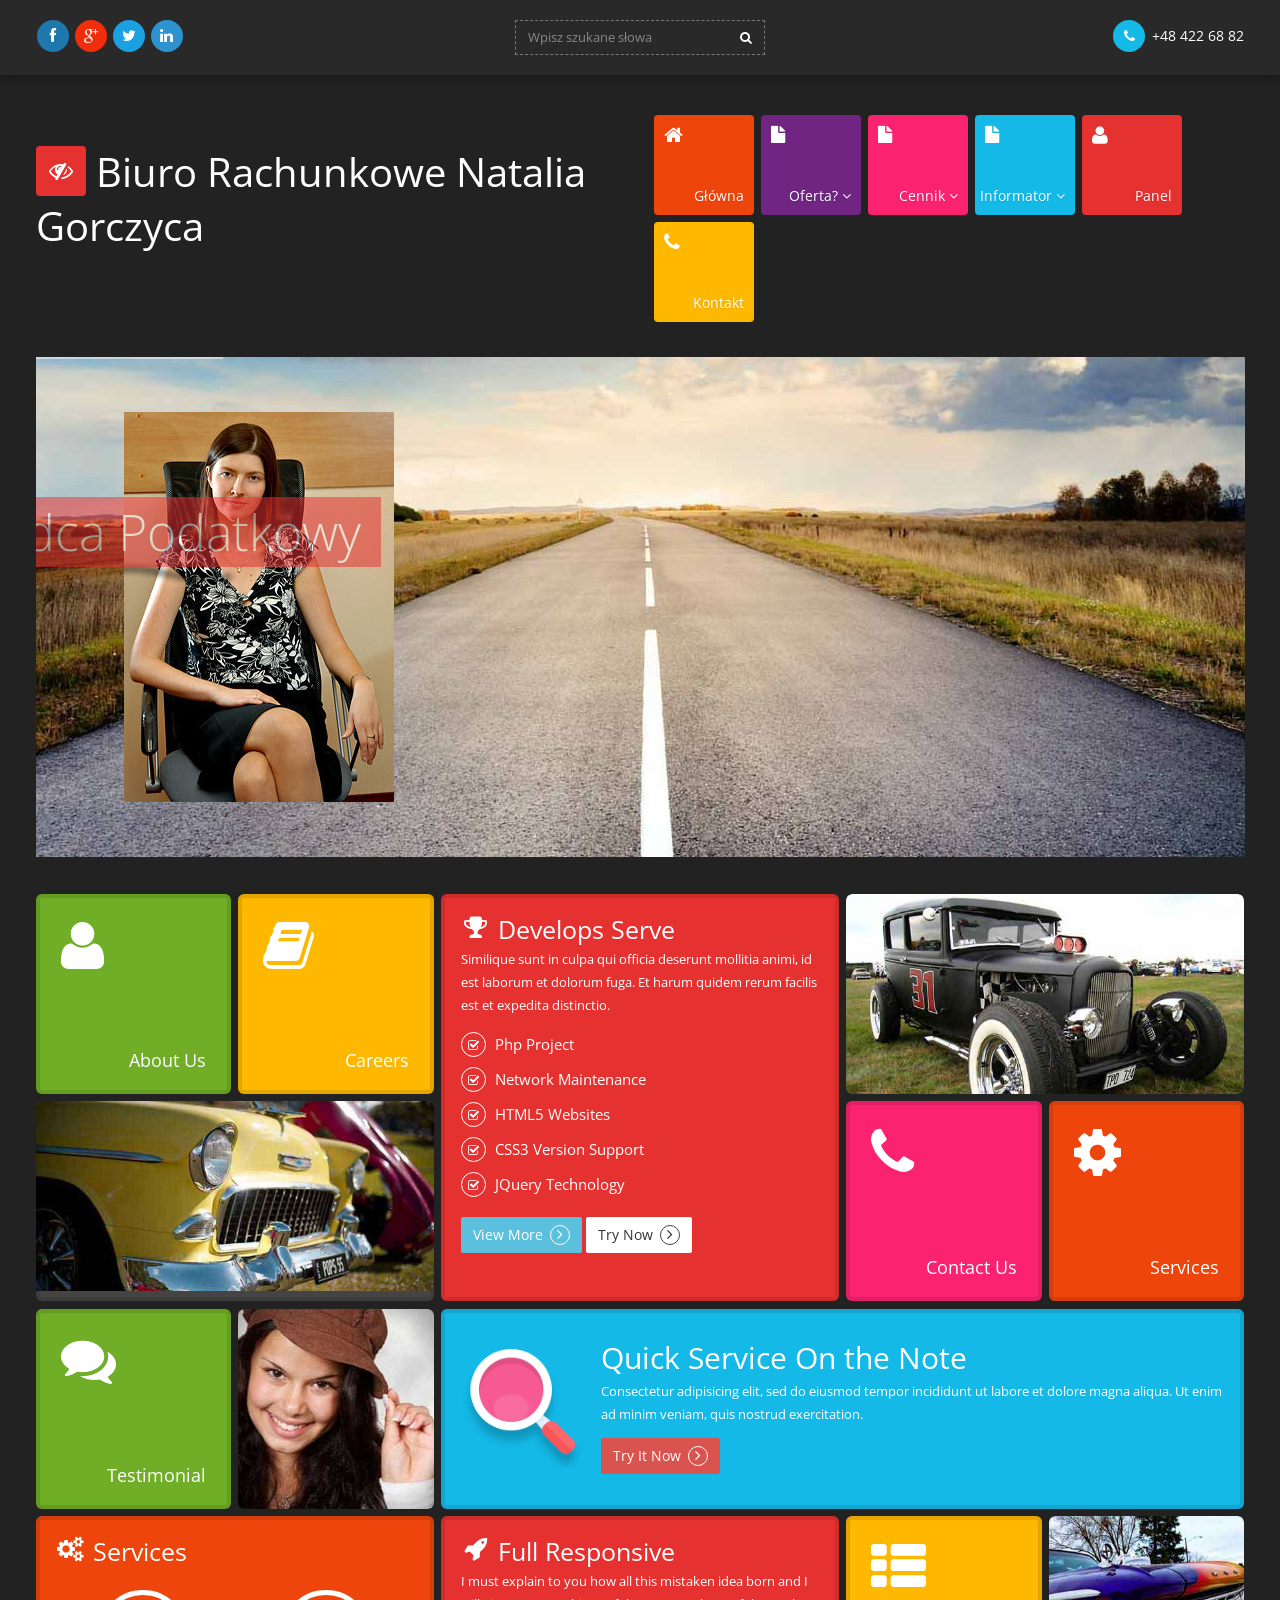
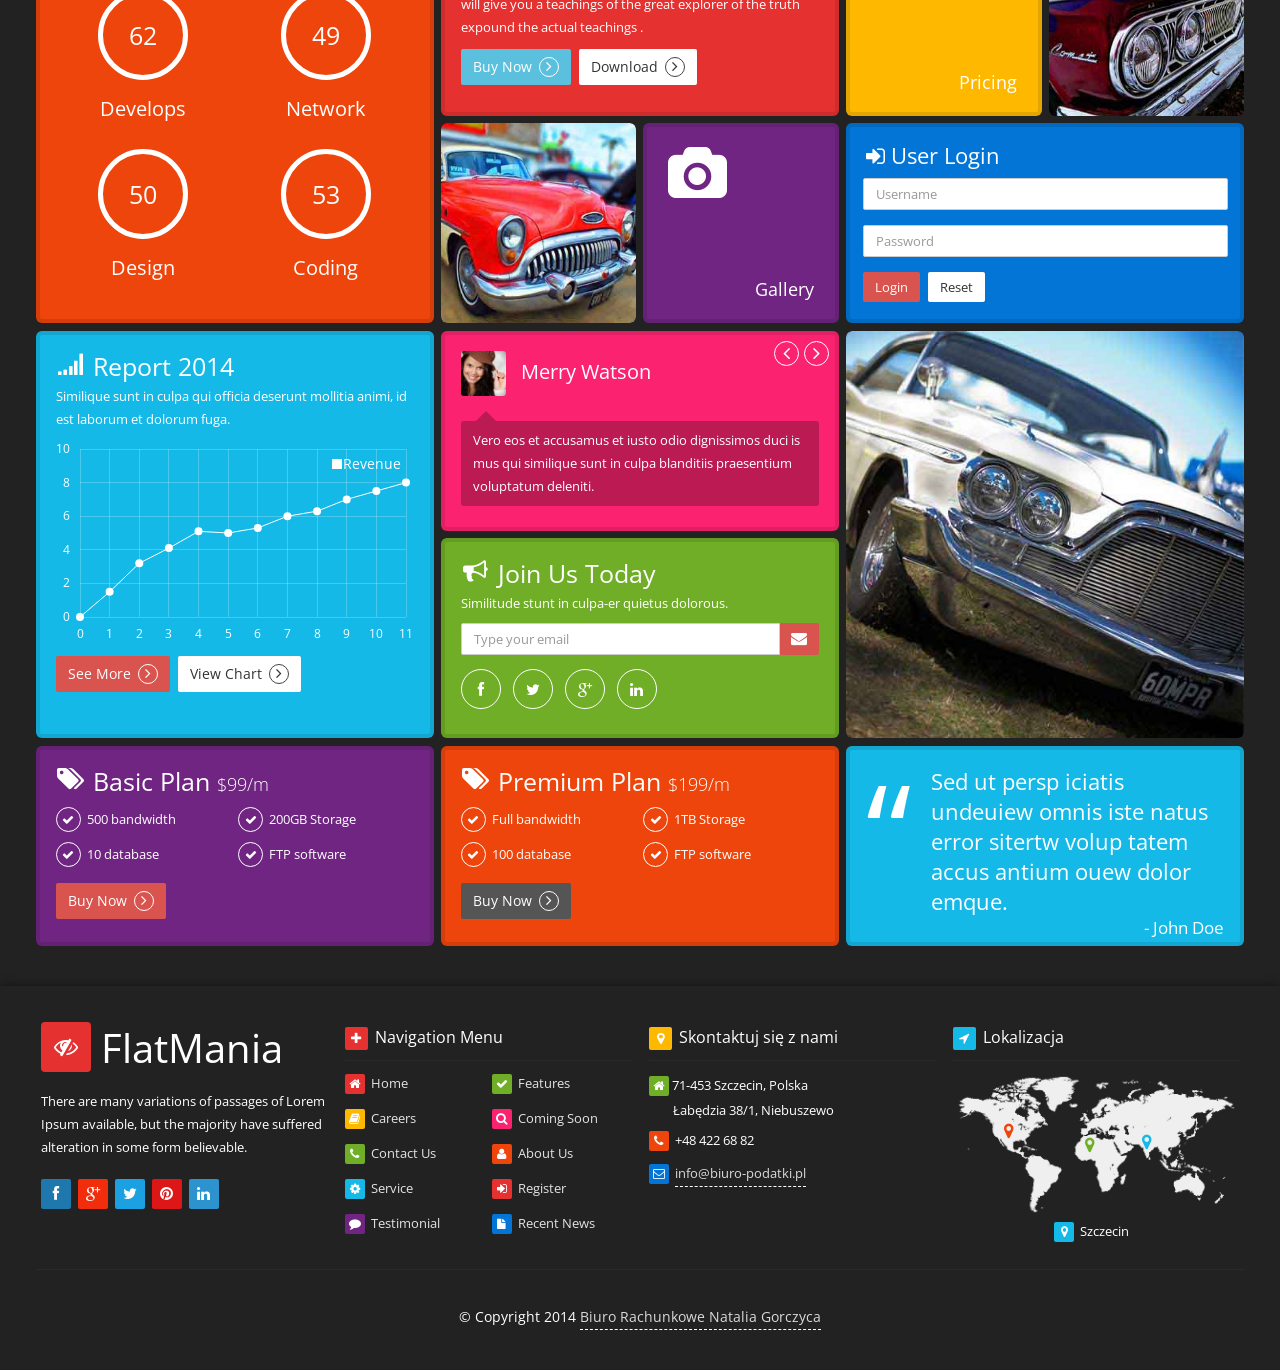
==== commit 4961bea7: "Strona główna wersja III; Pozostałe strony" ====
--- a/index.kazik-stary.html
+++ b/index.kazik-stary.html
@@ -116,7 +116,7 @@
 													<!-- Link Icon -->
 													<i class="fa fa-file link-icon"></i>
 													<!-- Link Title -->
-													<span class="link-title">Oferta <b class="fa fa-angle-down"></b></span> 
+													<span class="link-title">Oferta? <b class="fa fa-angle-down"></b></span> 
 												</a>
 												<ul class="dropdown-menu dropdown-sm">
 													<li>
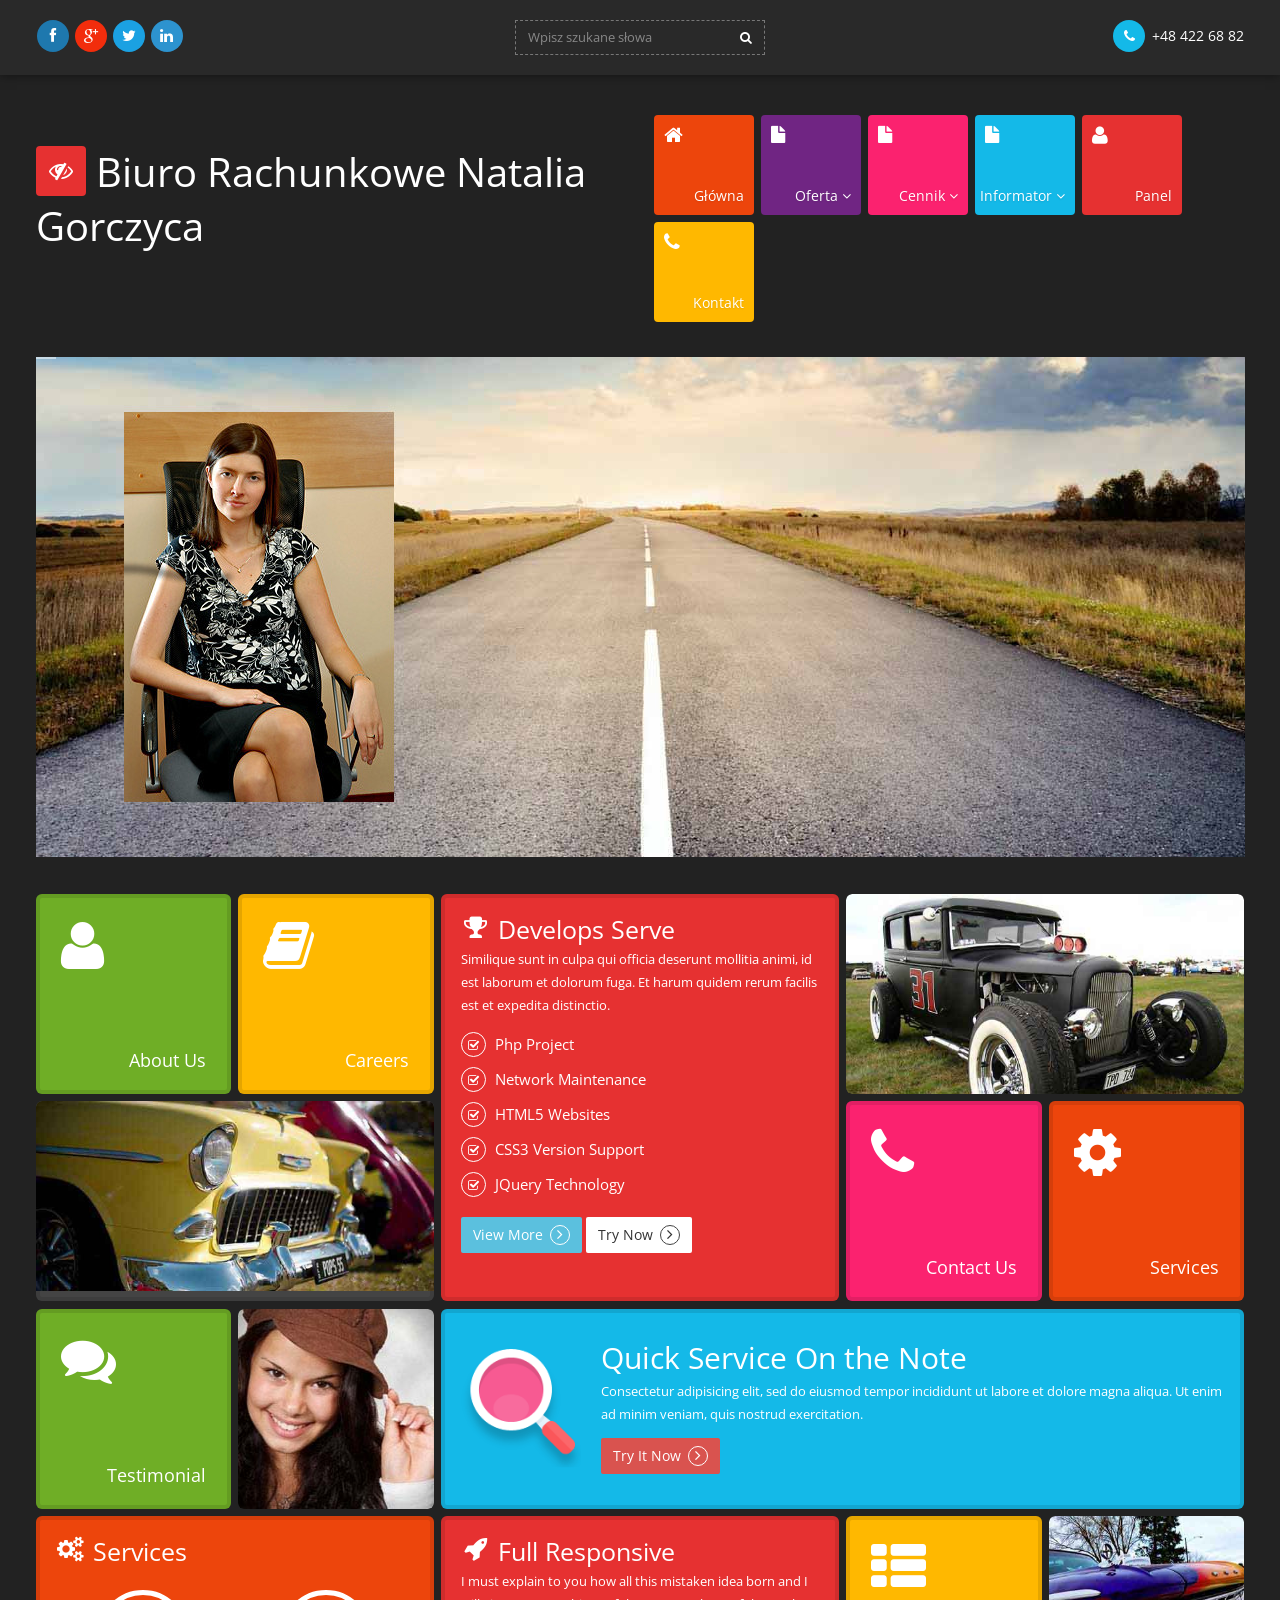
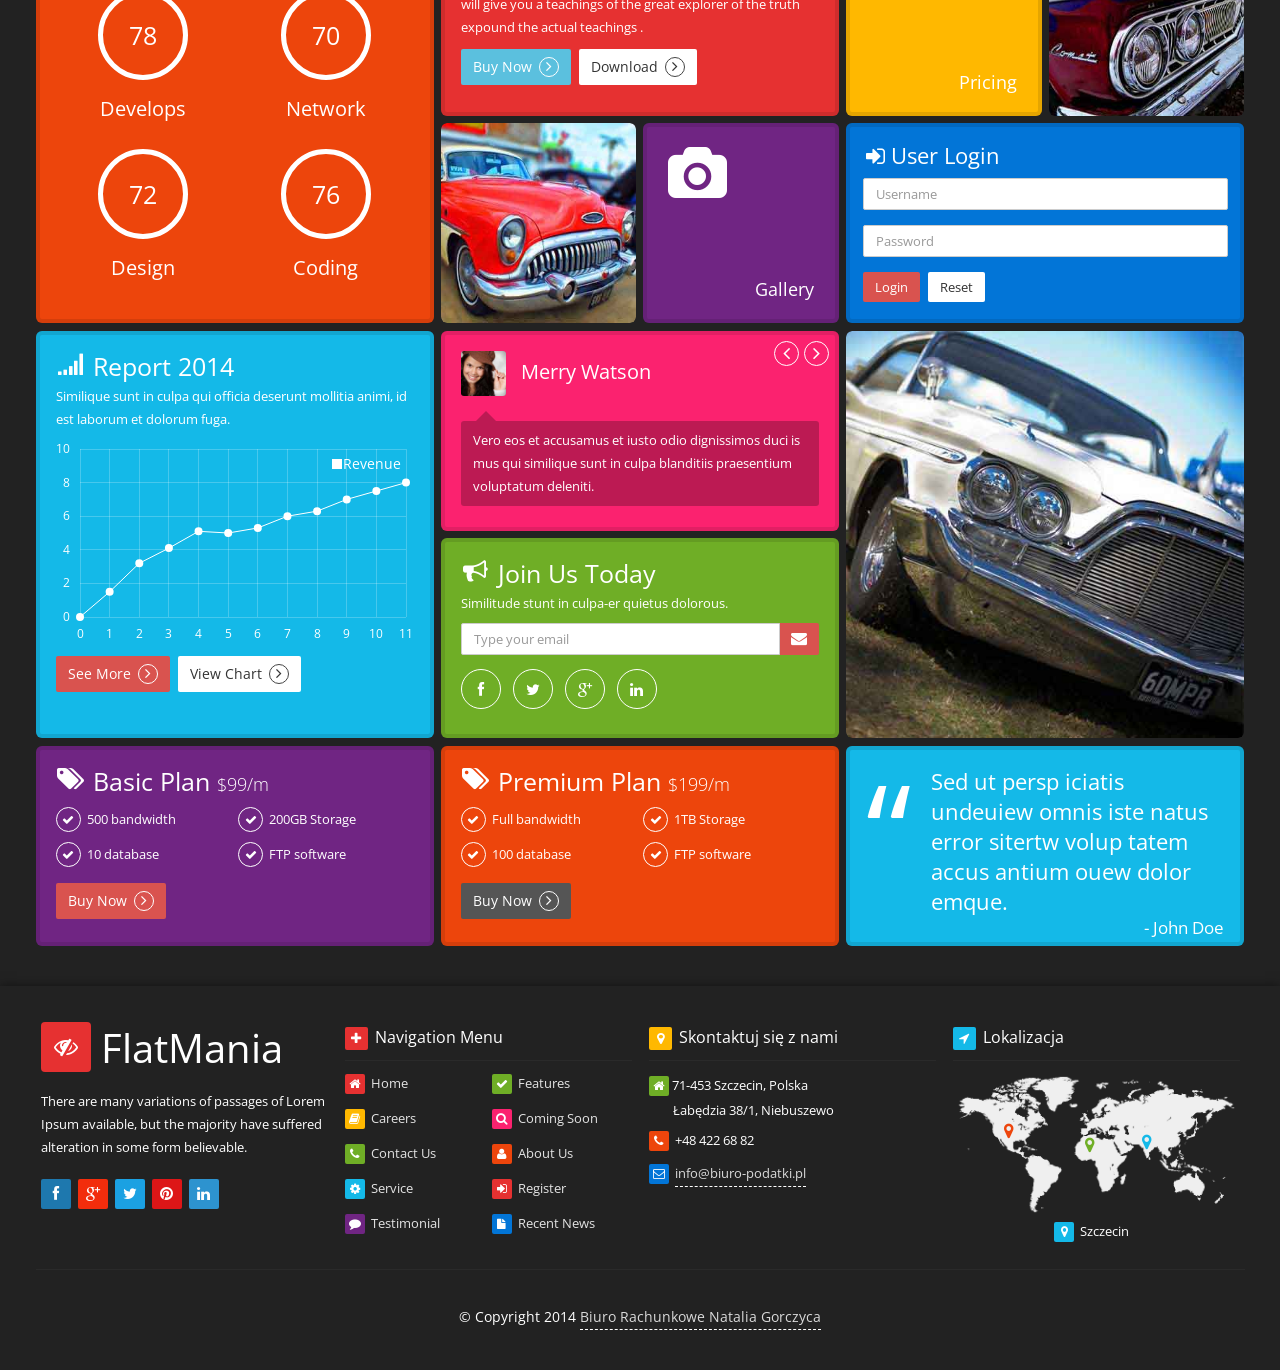
==== commit 6cd4ab3e: "Statyczna wersja gotowa" ====
--- a/index.kazik-stary.html
+++ b/index.kazik-stary.html
@@ -116,7 +116,7 @@
 													<!-- Link Icon -->
 													<i class="fa fa-file link-icon"></i>
 													<!-- Link Title -->
-													<span class="link-title">Oferta? <b class="fa fa-angle-down"></b></span> 
+													<span class="link-title">Oferta <b class="fa fa-angle-down"></b></span> 
 												</a>
 												<ul class="dropdown-menu dropdown-sm">
 													<li>
